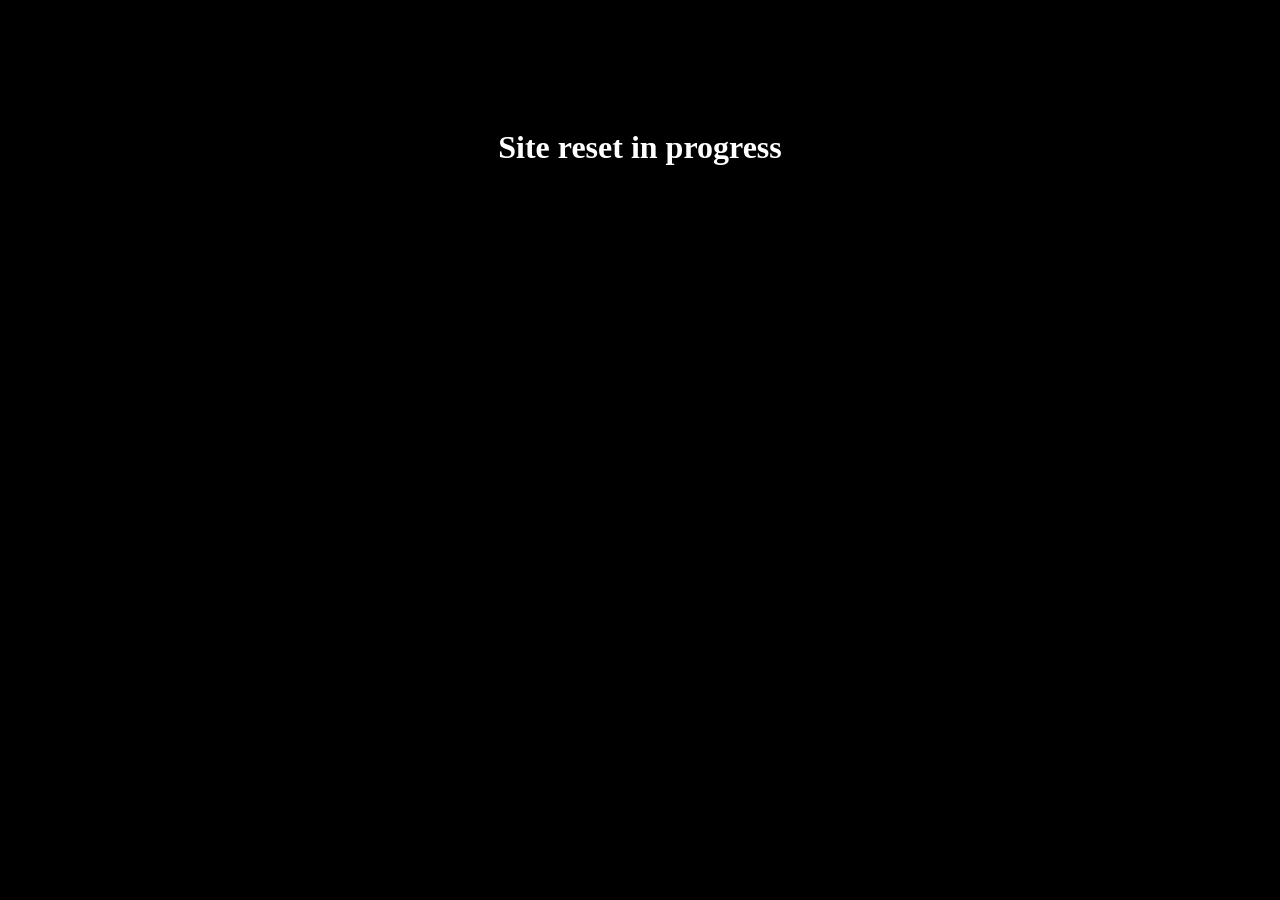
==== index.html @ 6614798e "Create index.html" ====
<!DOCTYPE html>
<html>
<head>
  <meta charset="UTF-8">
  <title>Reset</title>
</head>
<body style="background:black;color:white;text-align:center;padding-top:100px;">
  <h1>Site reset in progress</h1>
</body>
</html>
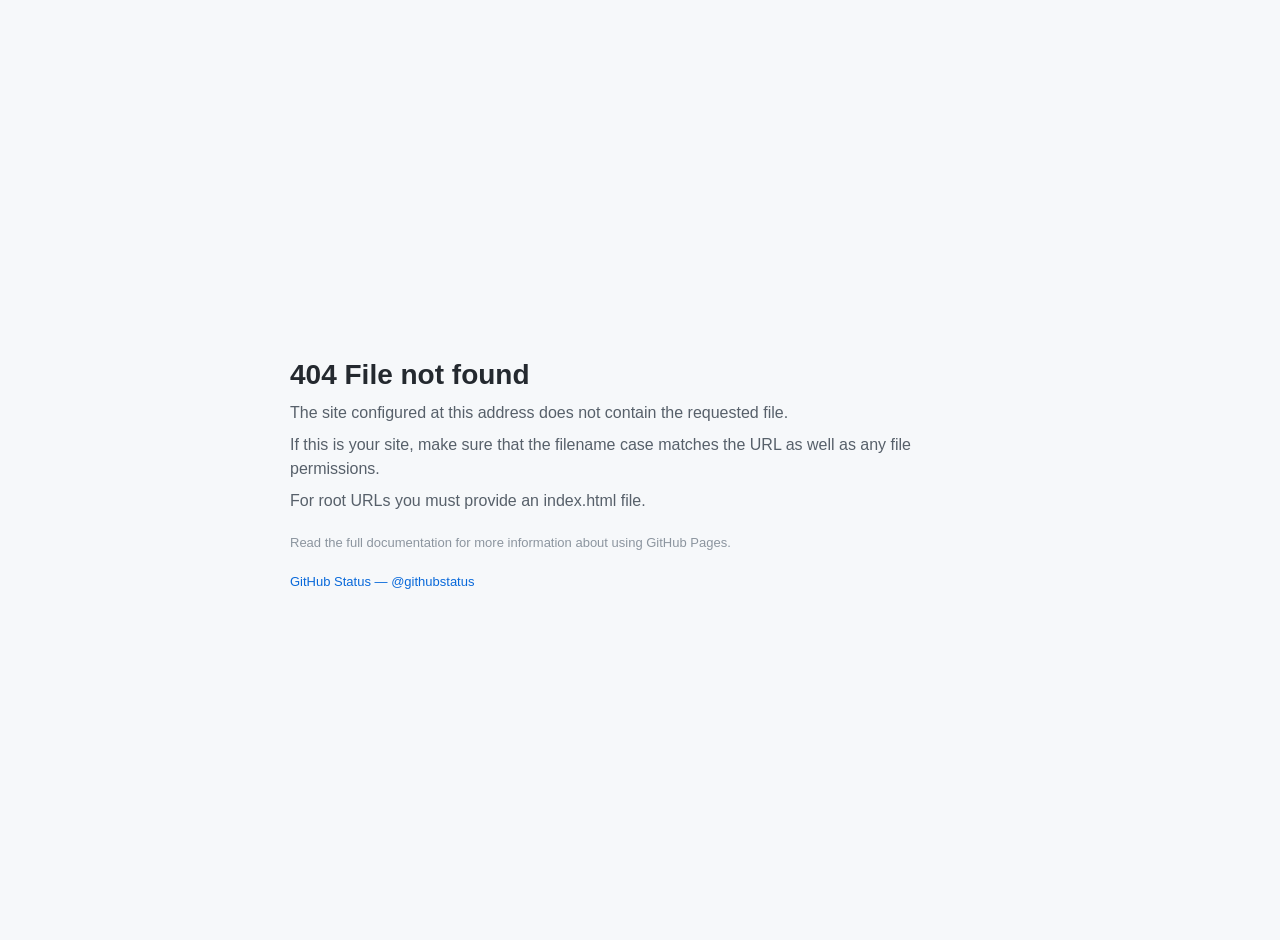
==== commit a6b069c6: "Create index.html" ====
--- a/index.html
+++ b/index.html
@@ -1,10 +1,78 @@
 <!DOCTYPE html>
-<html>
+<html lang="en">
 <head>
   <meta charset="UTF-8">
-  <title>Reset</title>
+  <title>404 - File not found</title>
+  <style>
+    body {
+      margin: 0;
+      font-family: -apple-system, BlinkMacSystemFont, "Segoe UI", Helvetica, Arial, sans-serif;
+      background: #f6f8fa;
+      color: #24292f;
+      display: flex;
+      justify-content: center;
+      align-items: center;
+      height: 100vh;
+      padding: 20px;
+    }
+
+    .box {
+      max-width: 700px;
+      text-align: left;
+    }
+
+    h1 {
+      font-size: 28px;
+      margin-bottom: 10px;
+      font-weight: 600;
+    }
+
+    p {
+      margin: 8px 0;
+      line-height: 1.5;
+      color: #57606a;
+    }
+
+    .small {
+      margin-top: 20px;
+      font-size: 13px;
+      color: #8c959f;
+    }
+
+    a {
+      color: #0969da;
+      text-decoration: none;
+    }
+
+    a:hover {
+      text-decoration: underline;
+    }
+  </style>
 </head>
-<body style="background:black;color:white;text-align:center;padding-top:100px;">
-  <h1>Site reset in progress</h1>
+
+<body>
+  <div class="box">
+    <h1>404 File not found</h1>
+
+    <p>
+      The site configured at this address does not contain the requested file.
+    </p>
+
+    <p>
+      If this is your site, make sure that the filename case matches the URL as well as any file permissions.
+    </p>
+
+    <p>
+      For root URLs you must provide an index.html file.
+    </p>
+
+    <p class="small">
+      Read the full documentation for more information about using GitHub Pages.
+    </p>
+
+    <p class="small">
+      <a href="https://www.githubstatus.com/">GitHub Status — @githubstatus</a>
+    </p>
+  </div>
 </body>
 </html>
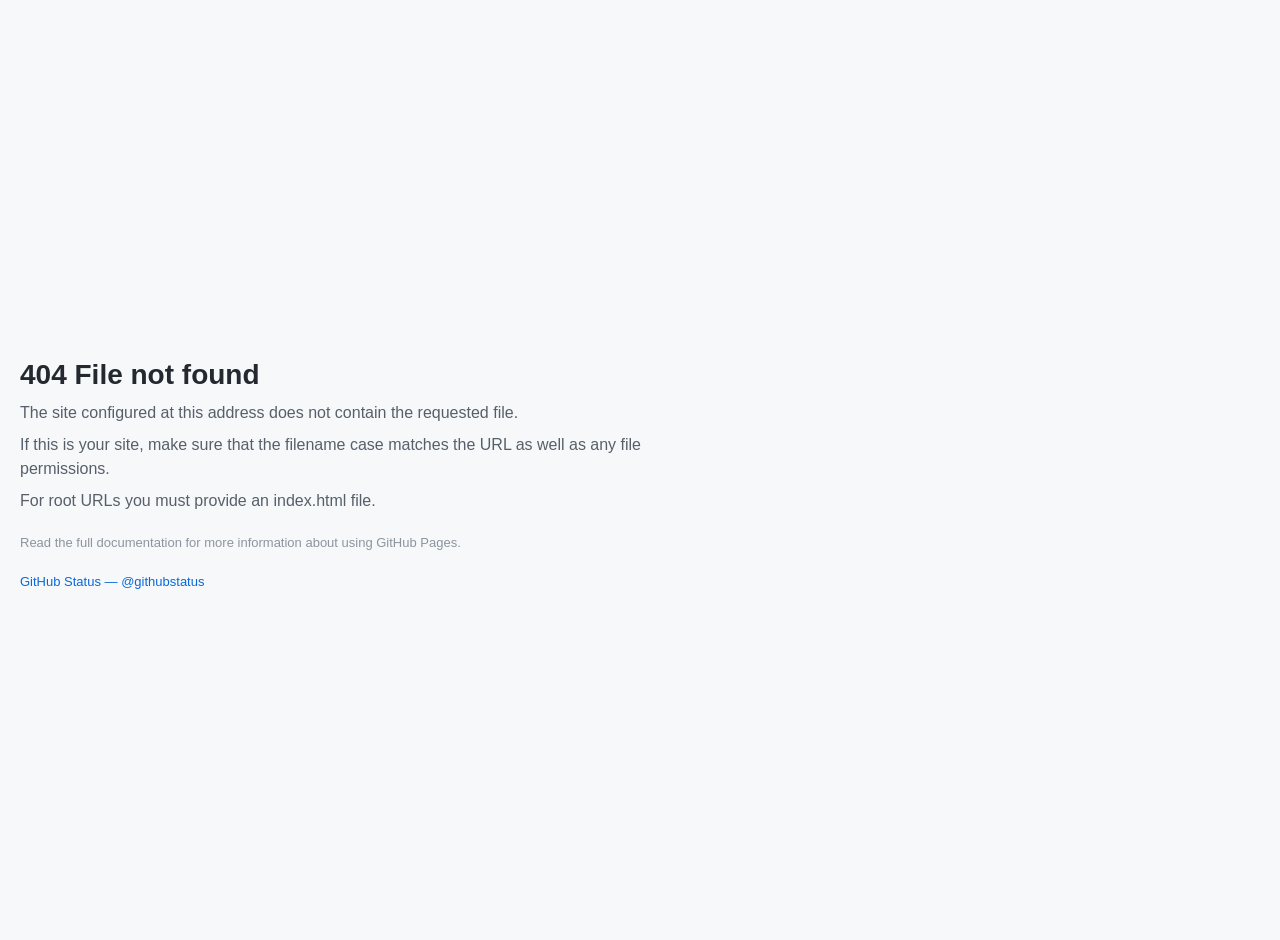
==== commit c472101b: "Update index.html" ====
--- a/index.html
+++ b/index.html
@@ -10,7 +10,7 @@
       background: #f6f8fa;
       color: #24292f;
       display: flex;
-      justify-content: center;
+      justify-content: top;
       align-items: center;
       height: 100vh;
       padding: 20px;
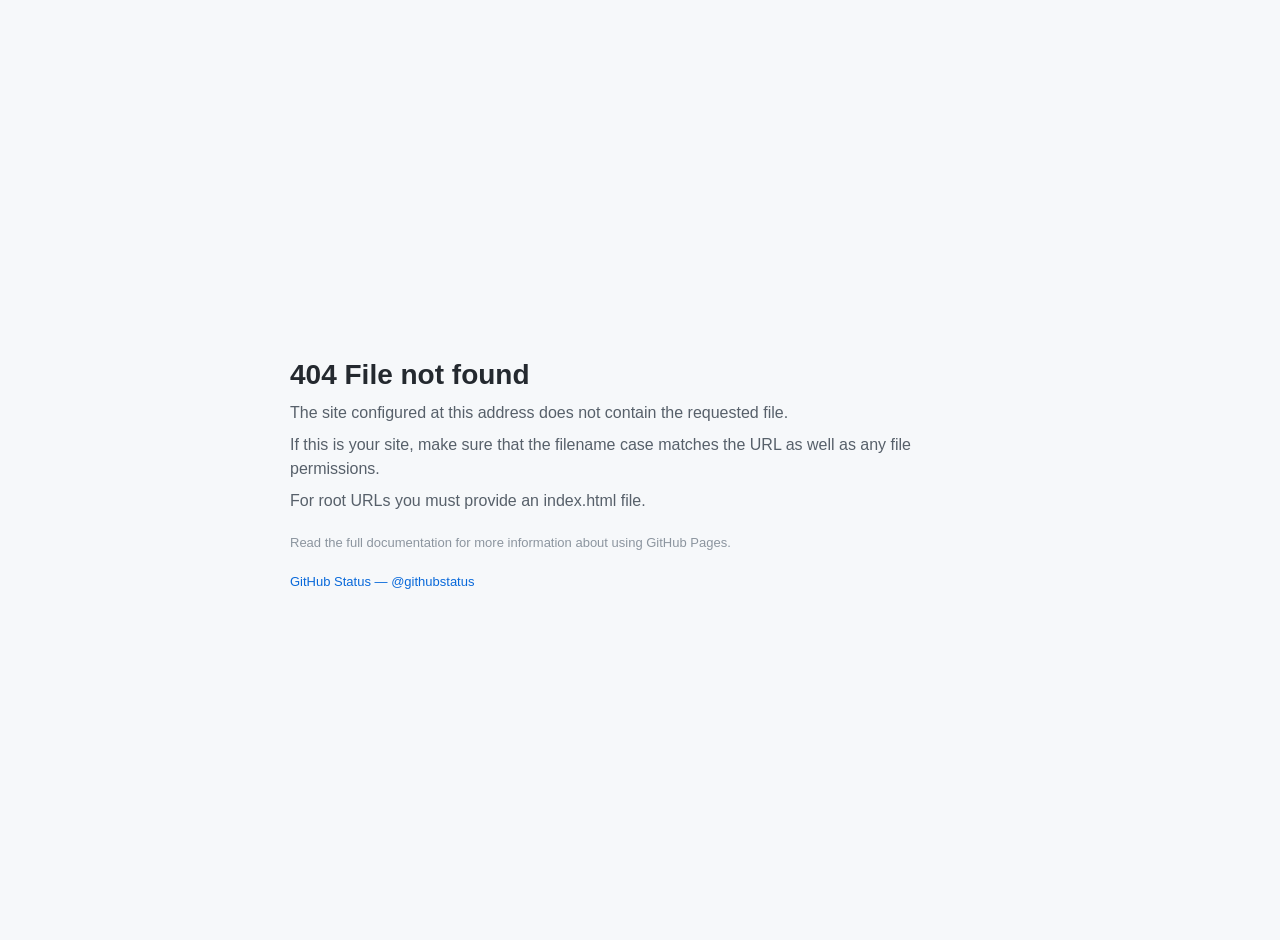
==== commit 60b65dbf: "Update index.html" ====
--- a/index.html
+++ b/index.html
@@ -10,7 +10,7 @@
       background: #f6f8fa;
       color: #24292f;
       display: flex;
-      justify-content: top;
+      justify-content: center;
       align-items: center;
       height: 100vh;
       padding: 20px;
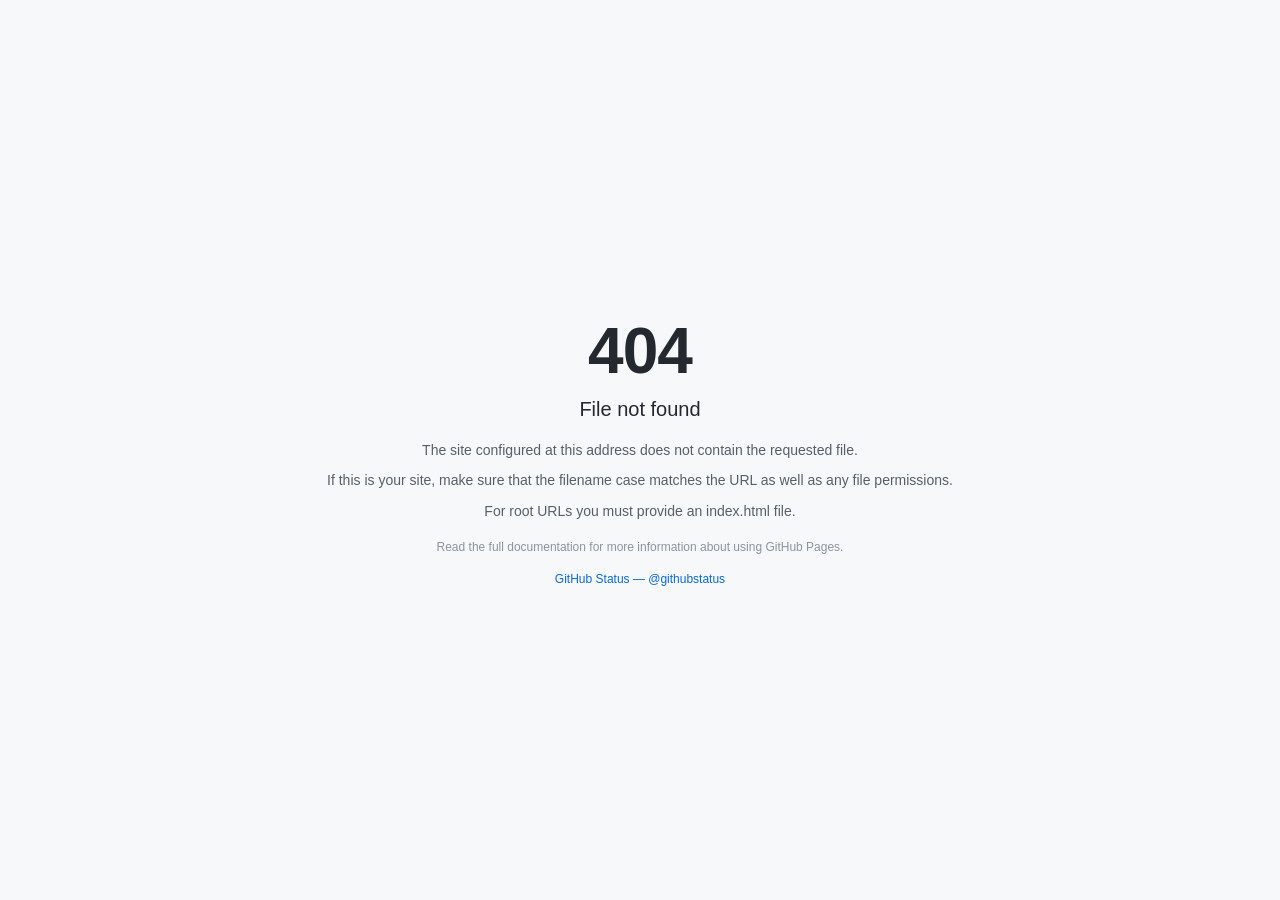
==== commit 07a0768b: "Update index.html" ====
--- a/index.html
+++ b/index.html
@@ -2,41 +2,50 @@
 <html lang="en">
 <head>
   <meta charset="UTF-8">
-  <title>404 - File not found</title>
+  <title>404</title>
+
   <style>
     body {
       margin: 0;
       font-family: -apple-system, BlinkMacSystemFont, "Segoe UI", Helvetica, Arial, sans-serif;
       background: #f6f8fa;
       color: #24292f;
+      height: 100vh;
       display: flex;
+      align-items: center;
       justify-content: center;
-      align-items: center;
-      height: 100vh;
+    }
+
+    .wrap {
+      text-align: center;
+      max-width: 700px;
       padding: 20px;
     }
 
-    .box {
-      max-width: 700px;
-      text-align: left;
+    .code {
+      font-size: 64px;
+      font-weight: 600;
+      letter-spacing: -1px;
+      margin-bottom: 10px;
     }
 
-    h1 {
-      font-size: 28px;
-      margin-bottom: 10px;
-      font-weight: 600;
+    .title {
+      font-size: 20px;
+      font-weight: 500;
+      margin-bottom: 18px;
     }
 
     p {
+      font-size: 14px;
+      line-height: 1.6;
+      color: #57606a;
       margin: 8px 0;
-      line-height: 1.5;
-      color: #57606a;
     }
 
     .small {
-      margin-top: 20px;
-      font-size: 13px;
+      font-size: 12px;
       color: #8c959f;
+      margin-top: 18px;
     }
 
     a {
@@ -51,28 +60,25 @@
 </head>
 
 <body>
-  <div class="box">
-    <h1>404 File not found</h1>
+  <div class="wrap">
 
-    <p>
-      The site configured at this address does not contain the requested file.
-    </p>
+    <div class="code">404</div>
+    <div class="title">File not found</div>
 
-    <p>
-      If this is your site, make sure that the filename case matches the URL as well as any file permissions.
-    </p>
+    <p>The site configured at this address does not contain the requested file.</p>
 
-    <p>
-      For root URLs you must provide an index.html file.
-    </p>
+    <p>If this is your site, make sure that the filename case matches the URL as well as any file permissions.</p>
 
-    <p class="small">
+    <p>For root URLs you must provide an index.html file.</p>
+
+    <div class="small">
       Read the full documentation for more information about using GitHub Pages.
-    </p>
+    </div>
 
-    <p class="small">
+    <div class="small">
       <a href="https://www.githubstatus.com/">GitHub Status — @githubstatus</a>
-    </p>
+    </div>
+
   </div>
 </body>
 </html>
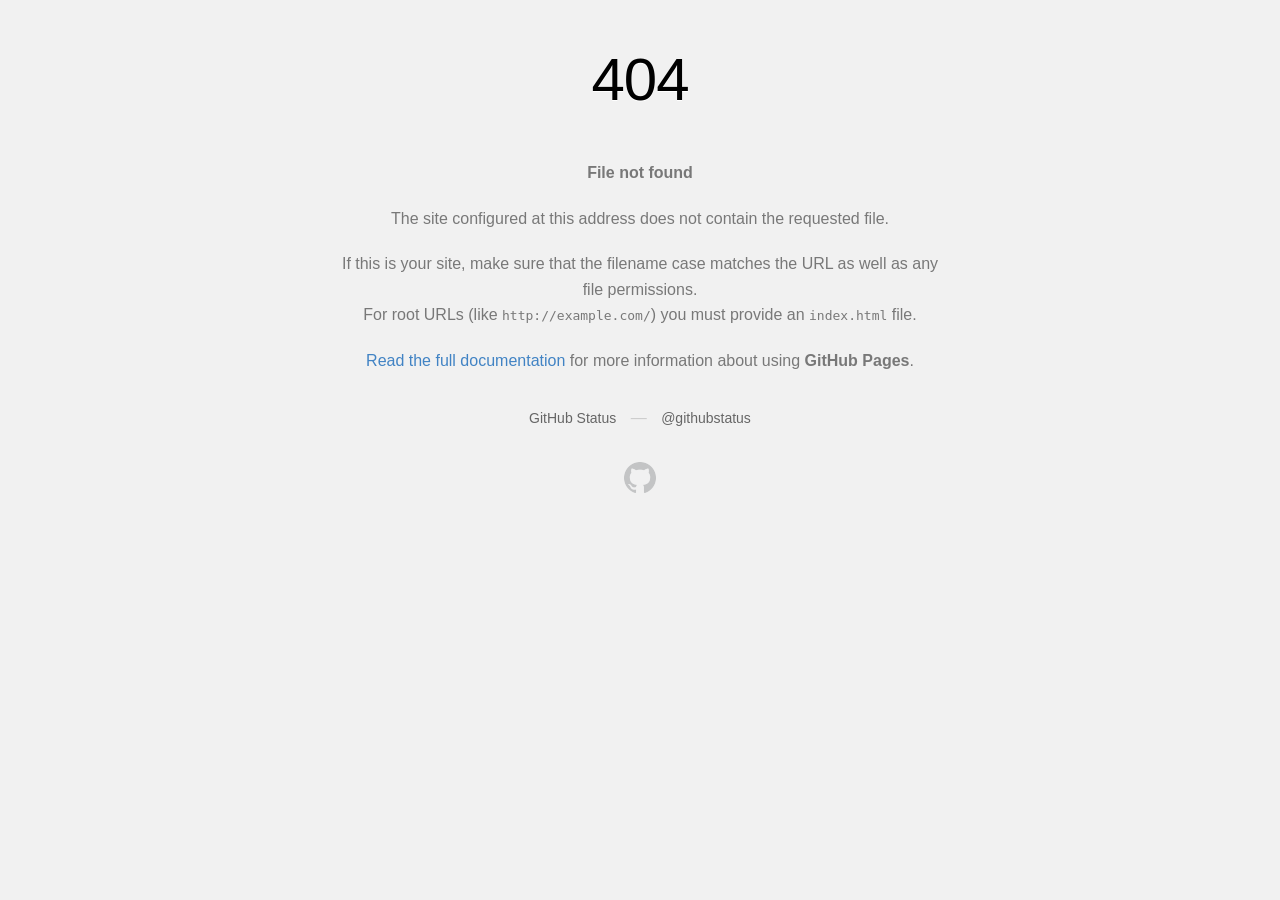
==== commit 40d3b610: "Update index.html" ====
--- a/index.html
+++ b/index.html
@@ -1,84 +1,90 @@
+
 <!DOCTYPE html>
-<html lang="en">
-<head>
-  <meta charset="UTF-8">
-  <title>404</title>
+<html>
+  <head>
+    <meta http-equiv="Content-type" content="text/html; charset=utf-8">
+    <meta http-equiv="Content-Security-Policy" content="default-src 'none'; style-src 'unsafe-inline'; img-src data:; connect-src 'self'">
+    <title>Page not found &middot; GitHub Pages</title>
+    <style type="text/css" media="screen">
+      body {
+        background-color: #f1f1f1;
+        margin: 0;
+        font-family: "Helvetica Neue", Helvetica, Arial, sans-serif;
+      }
 
-  <style>
-    body {
-      margin: 0;
-      font-family: -apple-system, BlinkMacSystemFont, "Segoe UI", Helvetica, Arial, sans-serif;
-      background: #f6f8fa;
-      color: #24292f;
-      height: 100vh;
-      display: flex;
-      align-items: center;
-      justify-content: center;
-    }
+      .container { margin: 50px auto 40px auto; width: 600px; text-align: center; }
 
-    .wrap {
-      text-align: center;
-      max-width: 700px;
-      padding: 20px;
-    }
+      a { color: #4183c4; text-decoration: none; }
+      a:hover { text-decoration: underline; }
 
-    .code {
-      font-size: 64px;
-      font-weight: 600;
-      letter-spacing: -1px;
-      margin-bottom: 10px;
-    }
+      h1 { width: 800px; position:relative; left: -100px; letter-spacing: -1px; line-height: 60px; font-size: 60px; font-weight: 100; margin: 0px 0 50px 0; text-shadow: 0 1px 0 #fff; }
+      p { color: rgba(0, 0, 0, 0.5); margin: 20px 0; line-height: 1.6; }
 
-    .title {
-      font-size: 20px;
-      font-weight: 500;
-      margin-bottom: 18px;
-    }
+      ul { list-style: none; margin: 25px 0; padding: 0; }
+      li { display: table-cell; font-weight: bold; width: 1%; }
 
-    p {
-      font-size: 14px;
-      line-height: 1.6;
-      color: #57606a;
-      margin: 8px 0;
-    }
+      .logo { display: inline-block; margin-top: 35px; }
+      .logo-img-2x { display: none; }
+      @media
+      only screen and (-webkit-min-device-pixel-ratio: 2),
+      only screen and (   min--moz-device-pixel-ratio: 2),
+      only screen and (     -o-min-device-pixel-ratio: 2/1),
+      only screen and (        min-device-pixel-ratio: 2),
+      only screen and (                min-resolution: 192dpi),
+      only screen and (                min-resolution: 2dppx) {
+        .logo-img-1x { display: none; }
+        .logo-img-2x { display: inline-block; }
+      }
 
-    .small {
-      font-size: 12px;
-      color: #8c959f;
-      margin-top: 18px;
-    }
+      #suggestions {
+        margin-top: 35px;
+        color: #ccc;
+      }
+      #suggestions a {
+        color: #666666;
+        font-weight: 200;
+        font-size: 14px;
+        margin: 0 10px;
+      }
 
-    a {
-      color: #0969da;
-      text-decoration: none;
-    }
+    </style>
+  </head>
+  <body>
 
-    a:hover {
-      text-decoration: underline;
-    }
-  </style>
-</head>
+    <div class="container">
 
-<body>
-  <div class="wrap">
+      <h1>404</h1>
+      <p><strong>File not found</strong></p>
 
-    <div class="code">404</div>
-    <div class="title">File not found</div>
+      <p>
+        The site configured at this address does not
+        contain the requested file.
+      </p>
 
-    <p>The site configured at this address does not contain the requested file.</p>
+      <p>
+        If this is your site, make sure that the filename case matches the URL
+        as well as any file permissions.<br>
+        For root URLs (like <code>http://example.com/</code>) you must provide an
+        <code>index.html</code> file.
+      </p>
 
-    <p>If this is your site, make sure that the filename case matches the URL as well as any file permissions.</p>
+      <p>
+        <a href="https://help.github.com/pages/">Read the full documentation</a>
+        for more information about using <strong>GitHub Pages</strong>.
+      </p>
 
-    <p>For root URLs you must provide an index.html file.</p>
+      <div id="suggestions">
+        <a href="https://githubstatus.com">GitHub Status</a> &mdash;
+        <a href="https://twitter.com/githubstatus">@githubstatus</a>
+      </div>
 
-    <div class="small">
-      Read the full documentation for more information about using GitHub Pages.
+      <a href="/" class="logo logo-img-1x">
+        <img width="32" height="32" title="" alt="" src="[data-uri]">
+      </a>
+
+      <a href="/" class="logo logo-img-2x">
+        <img width="32" height="32" title="" alt="" src="[data-uri]">
+      </a>
     </div>
-
-    <div class="small">
-      <a href="https://www.githubstatus.com/">GitHub Status — @githubstatus</a>
-    </div>
-
-  </div>
-</body>
+  </body>
 </html>
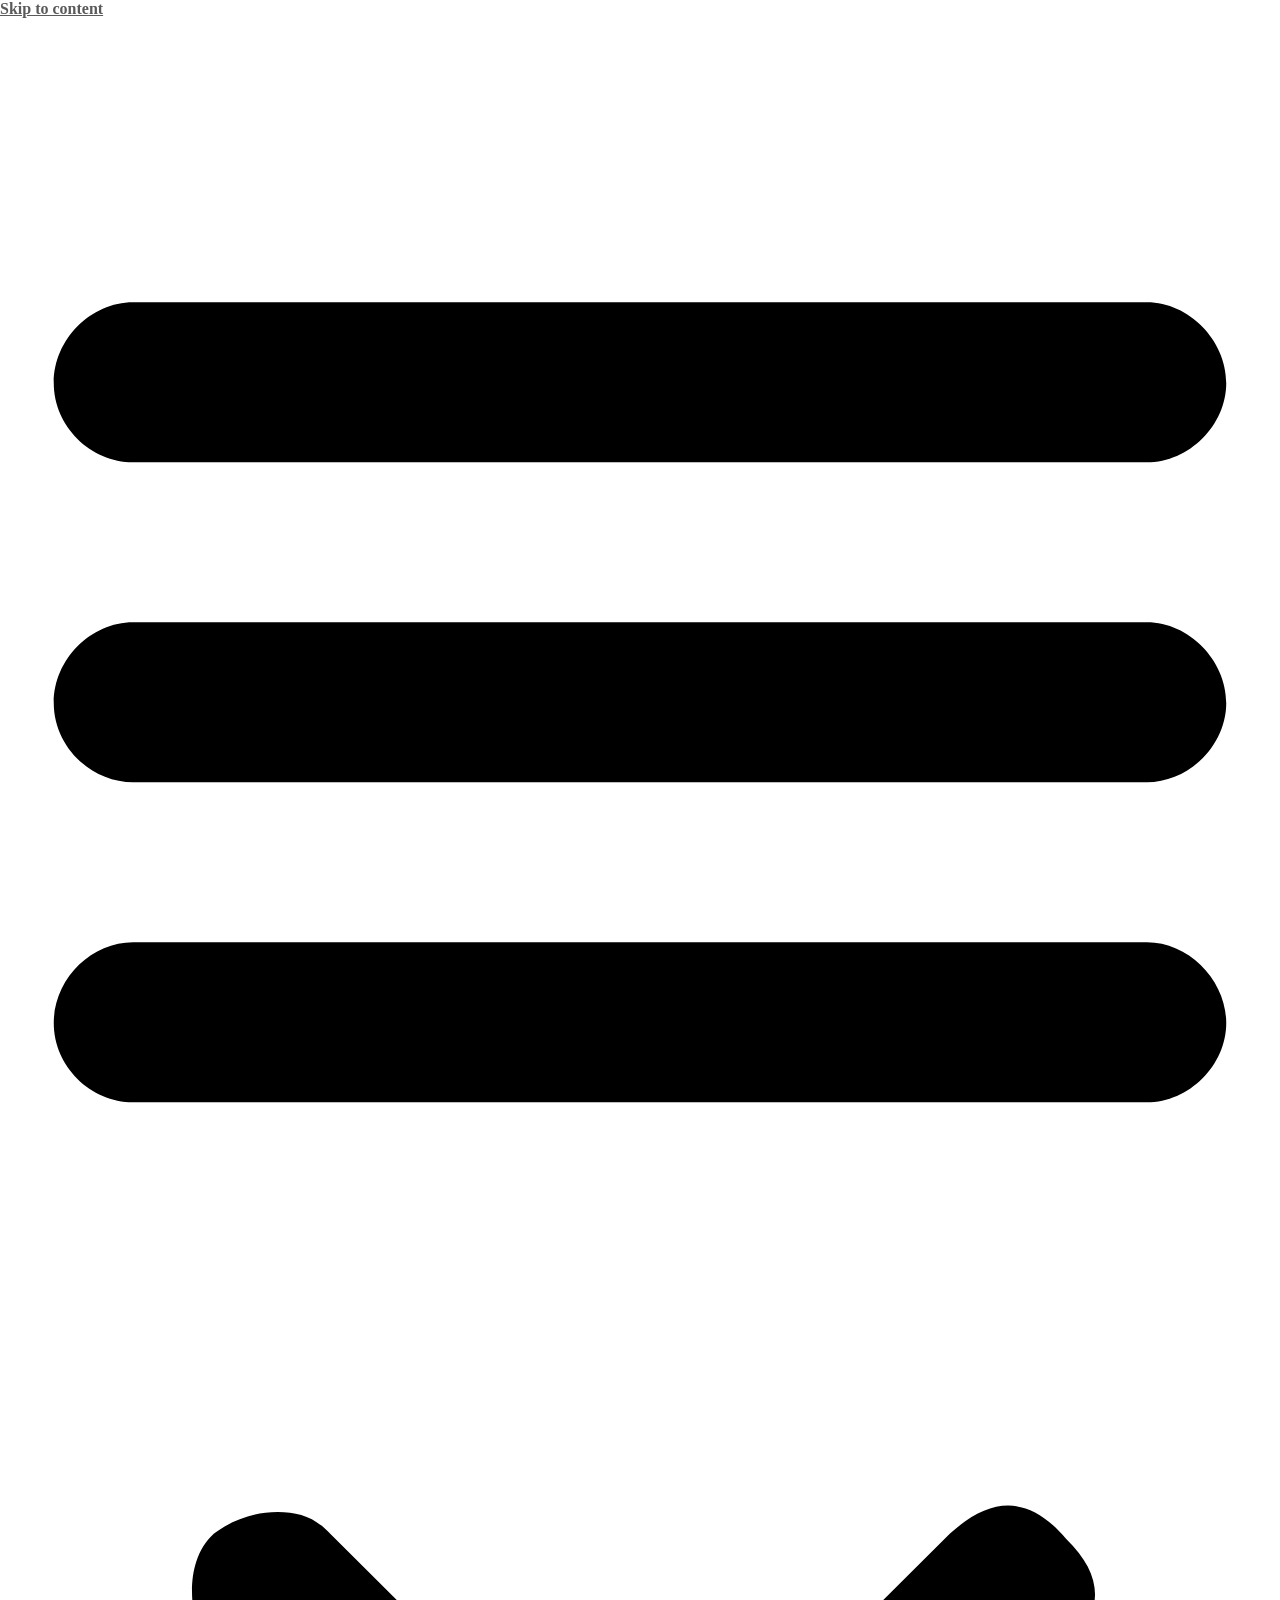
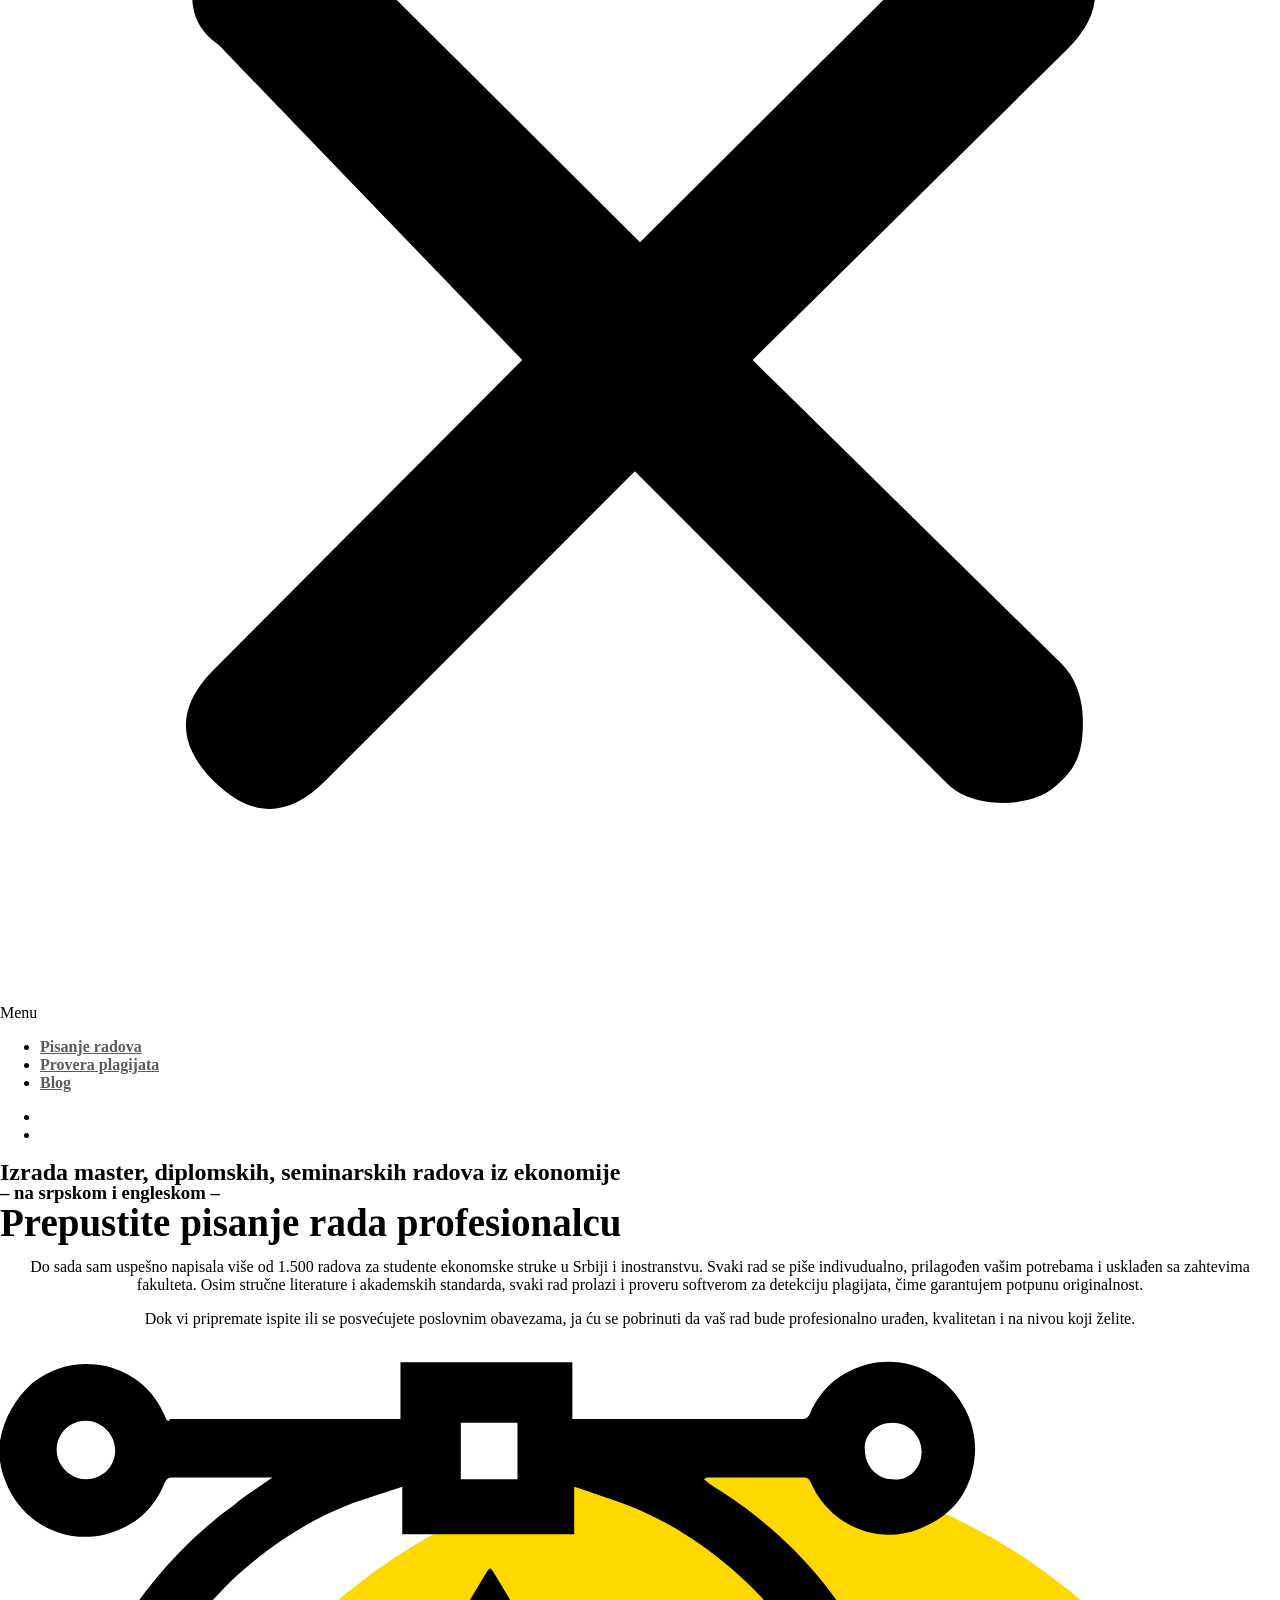
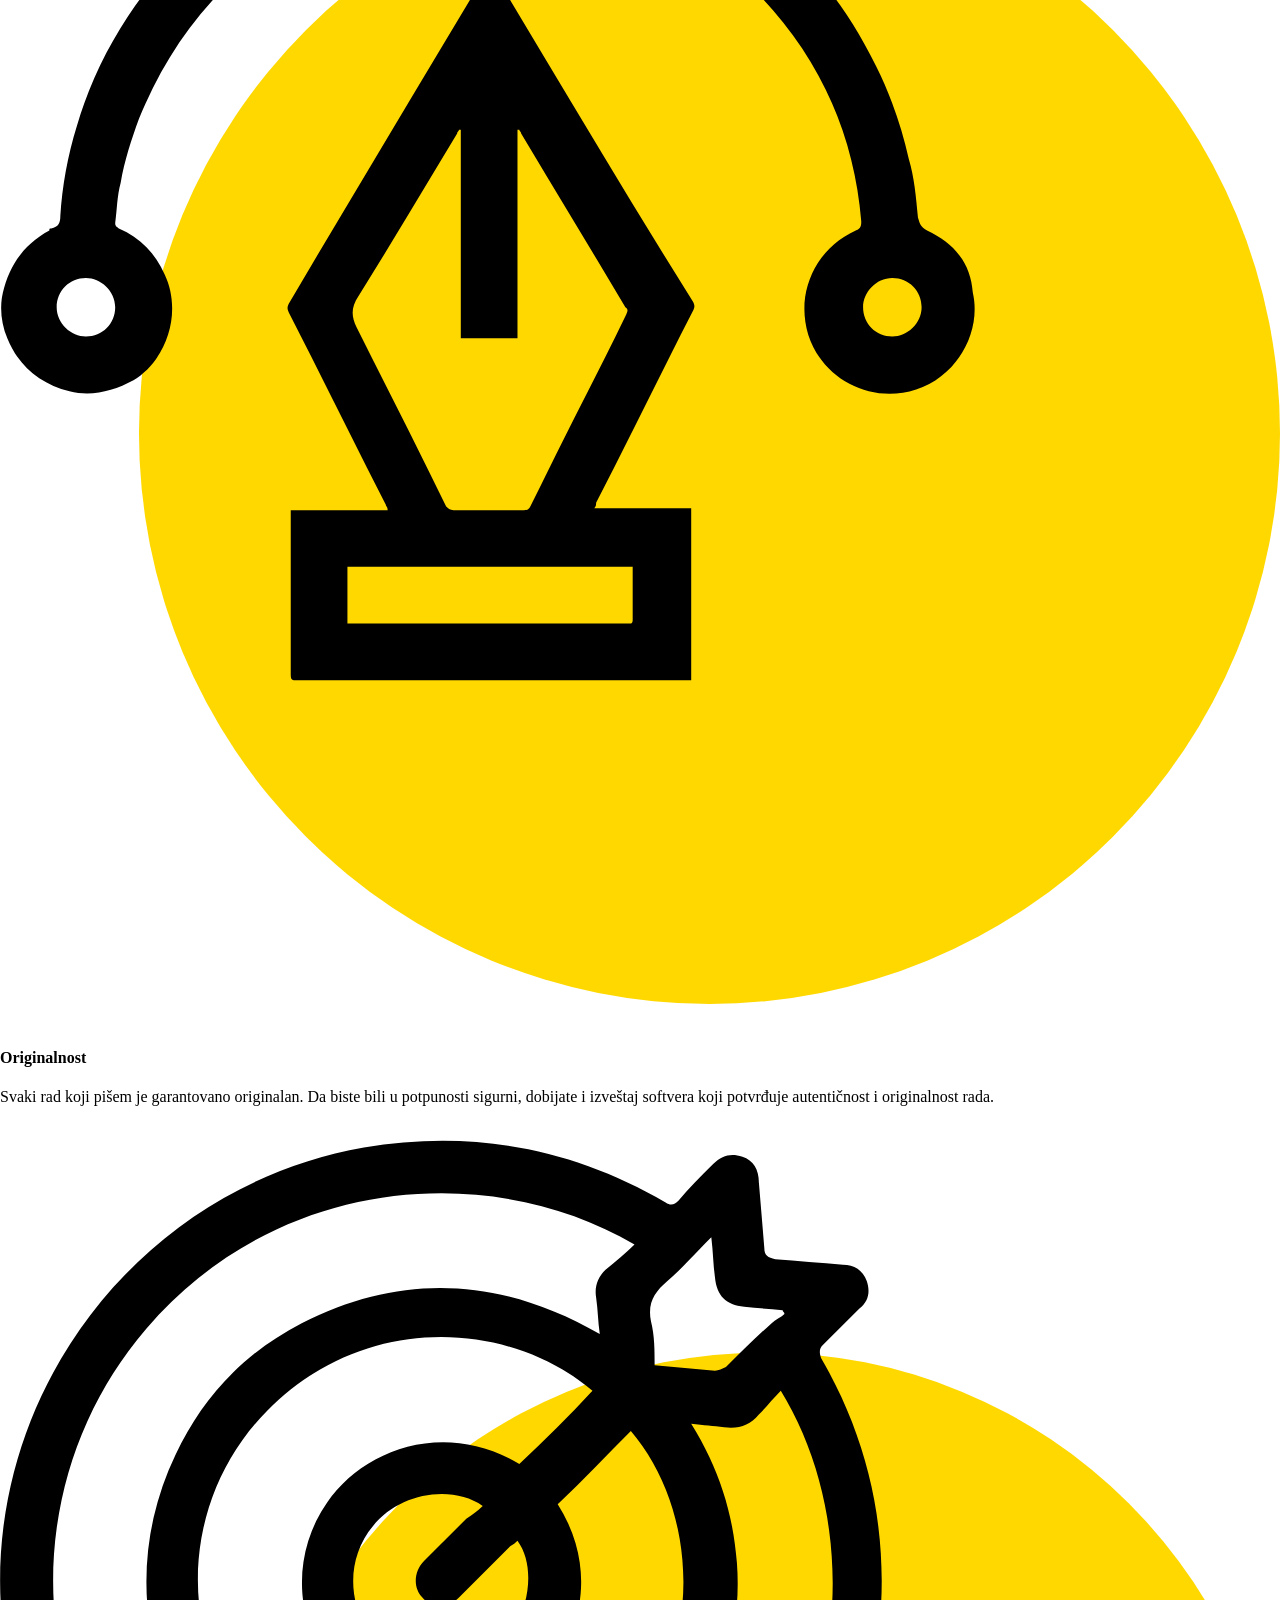
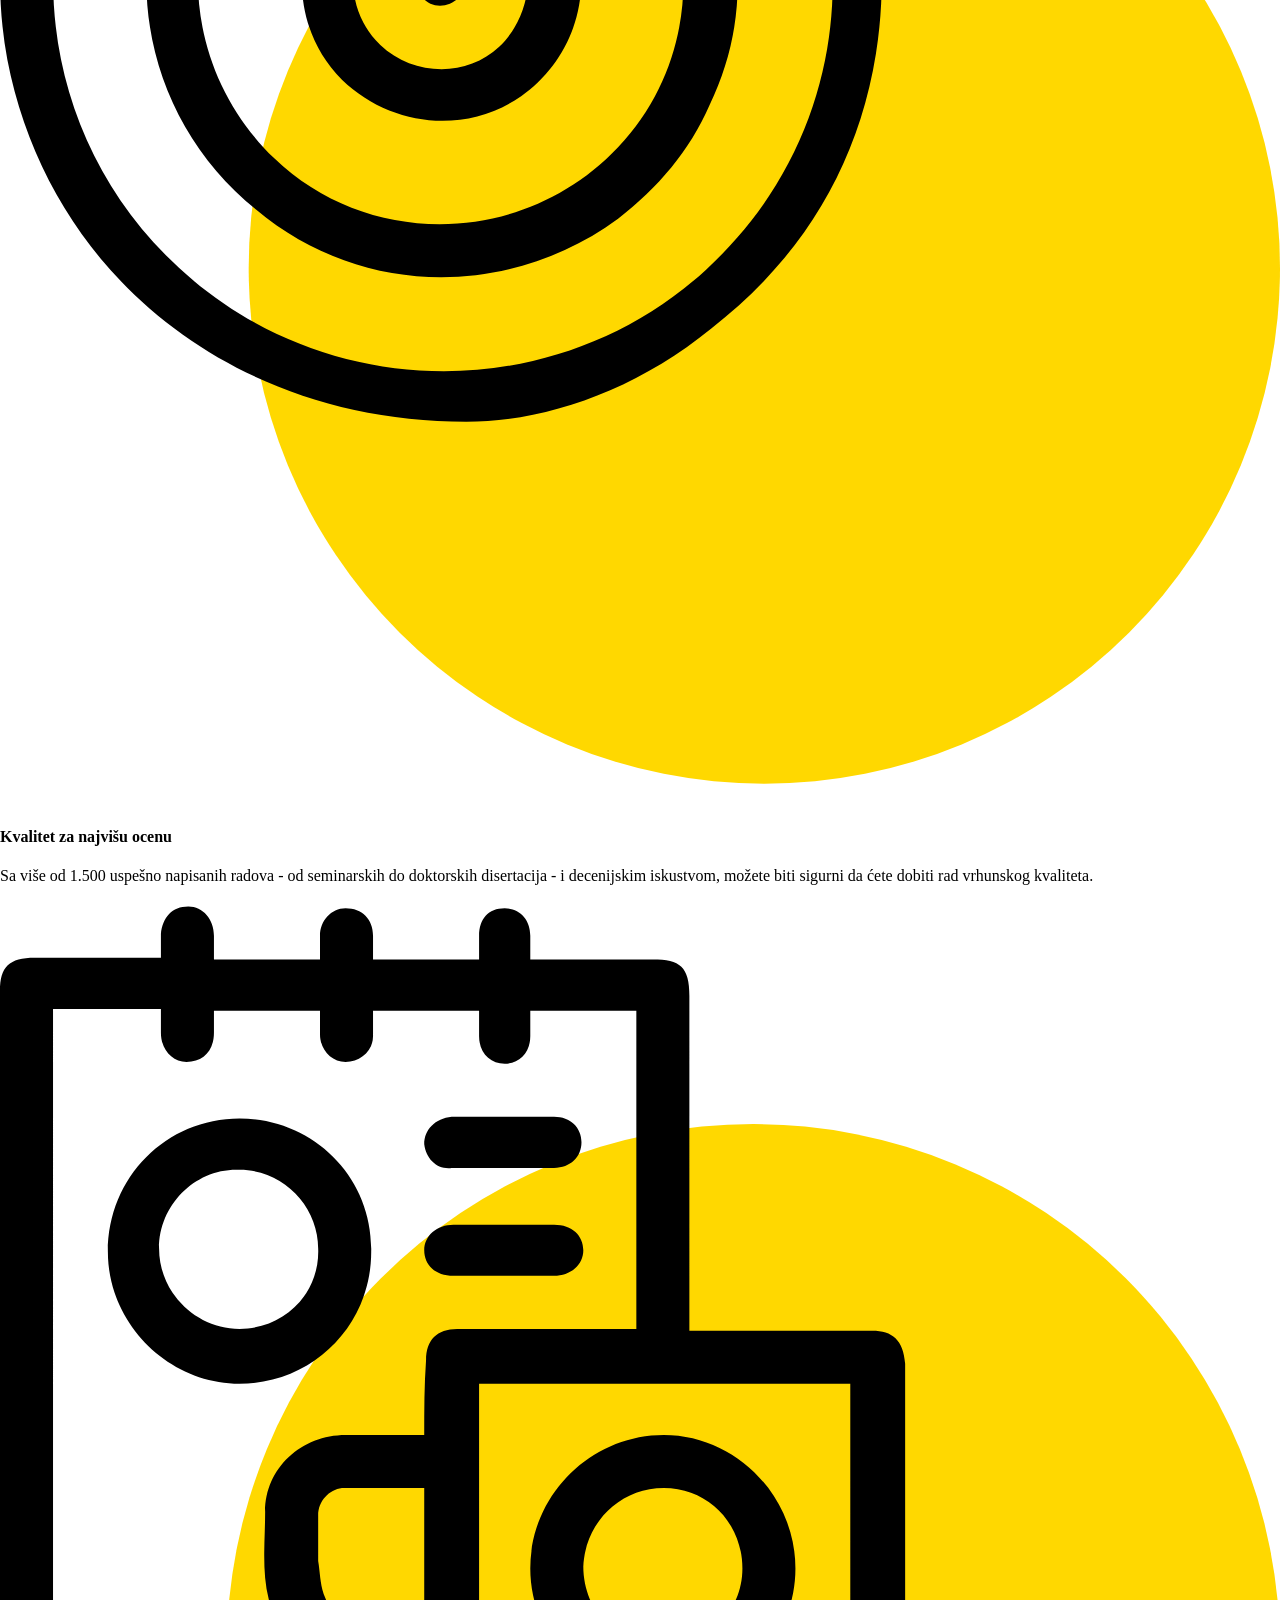
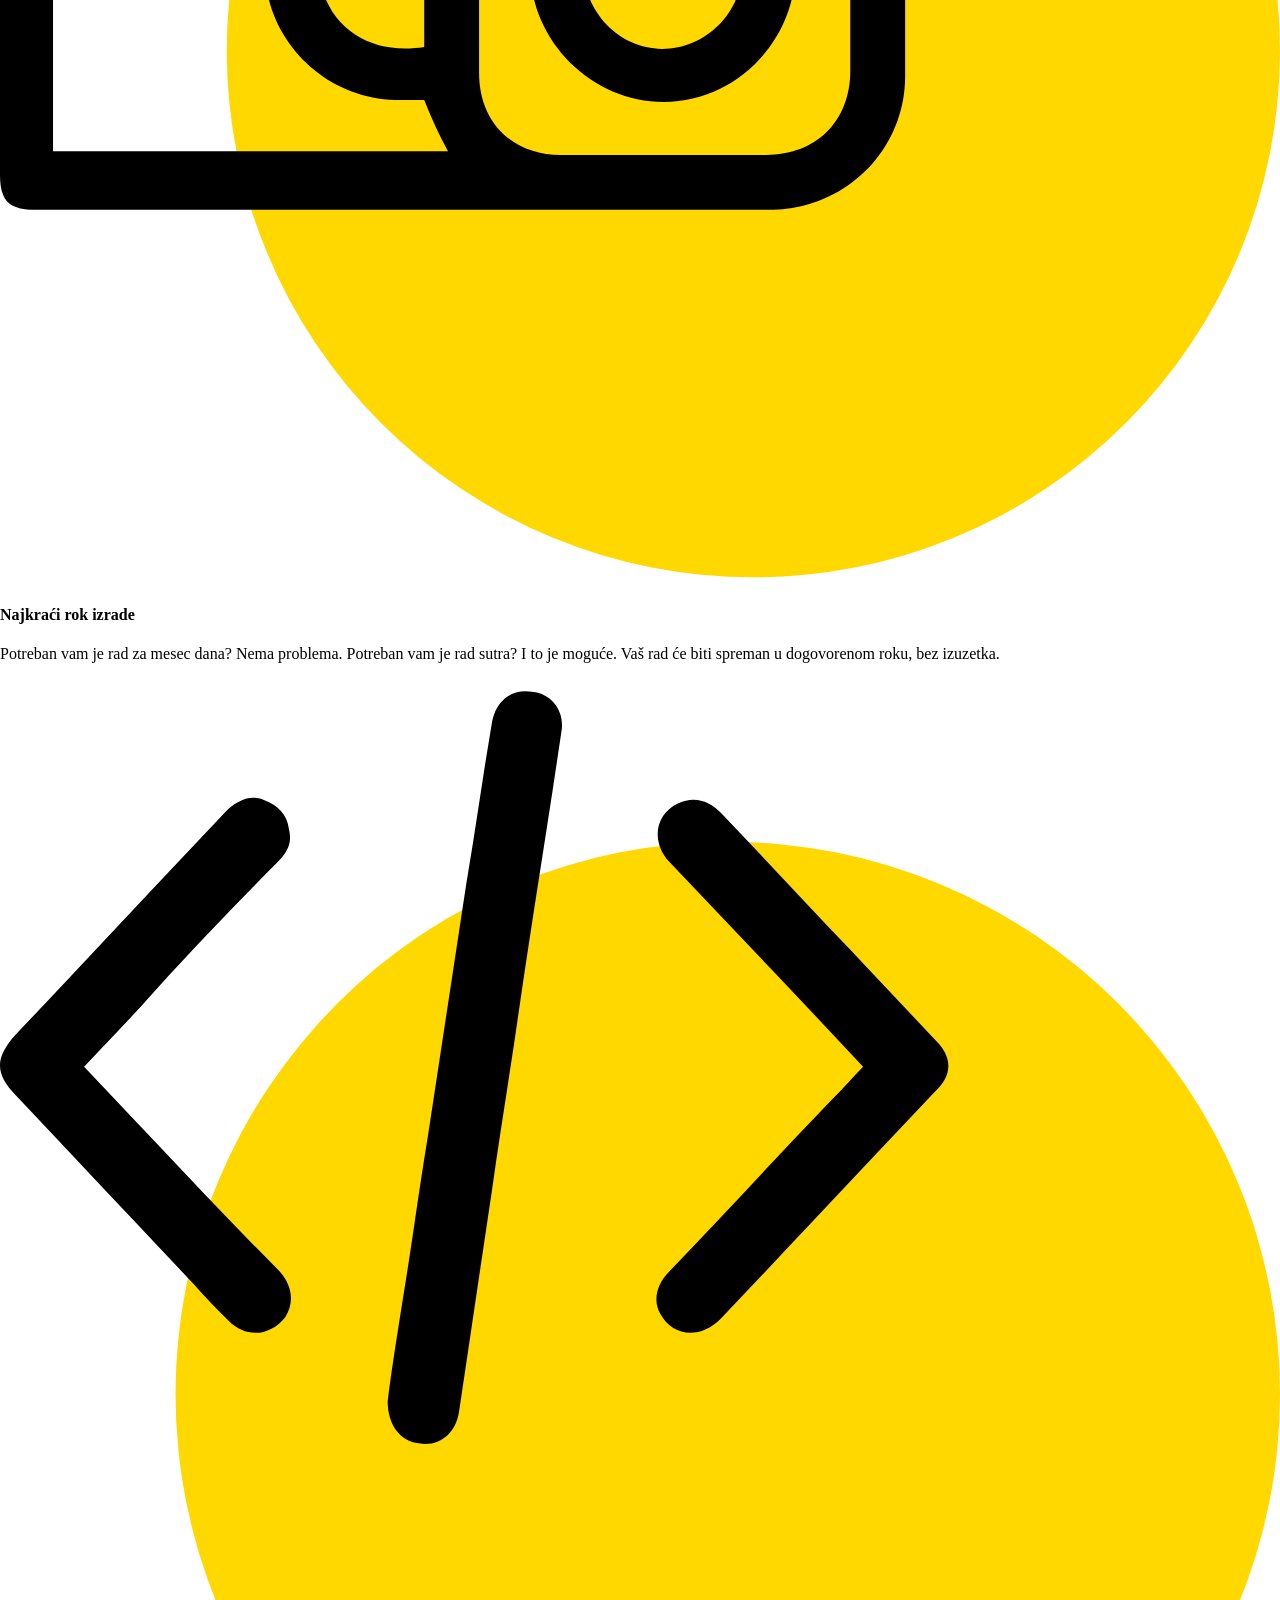
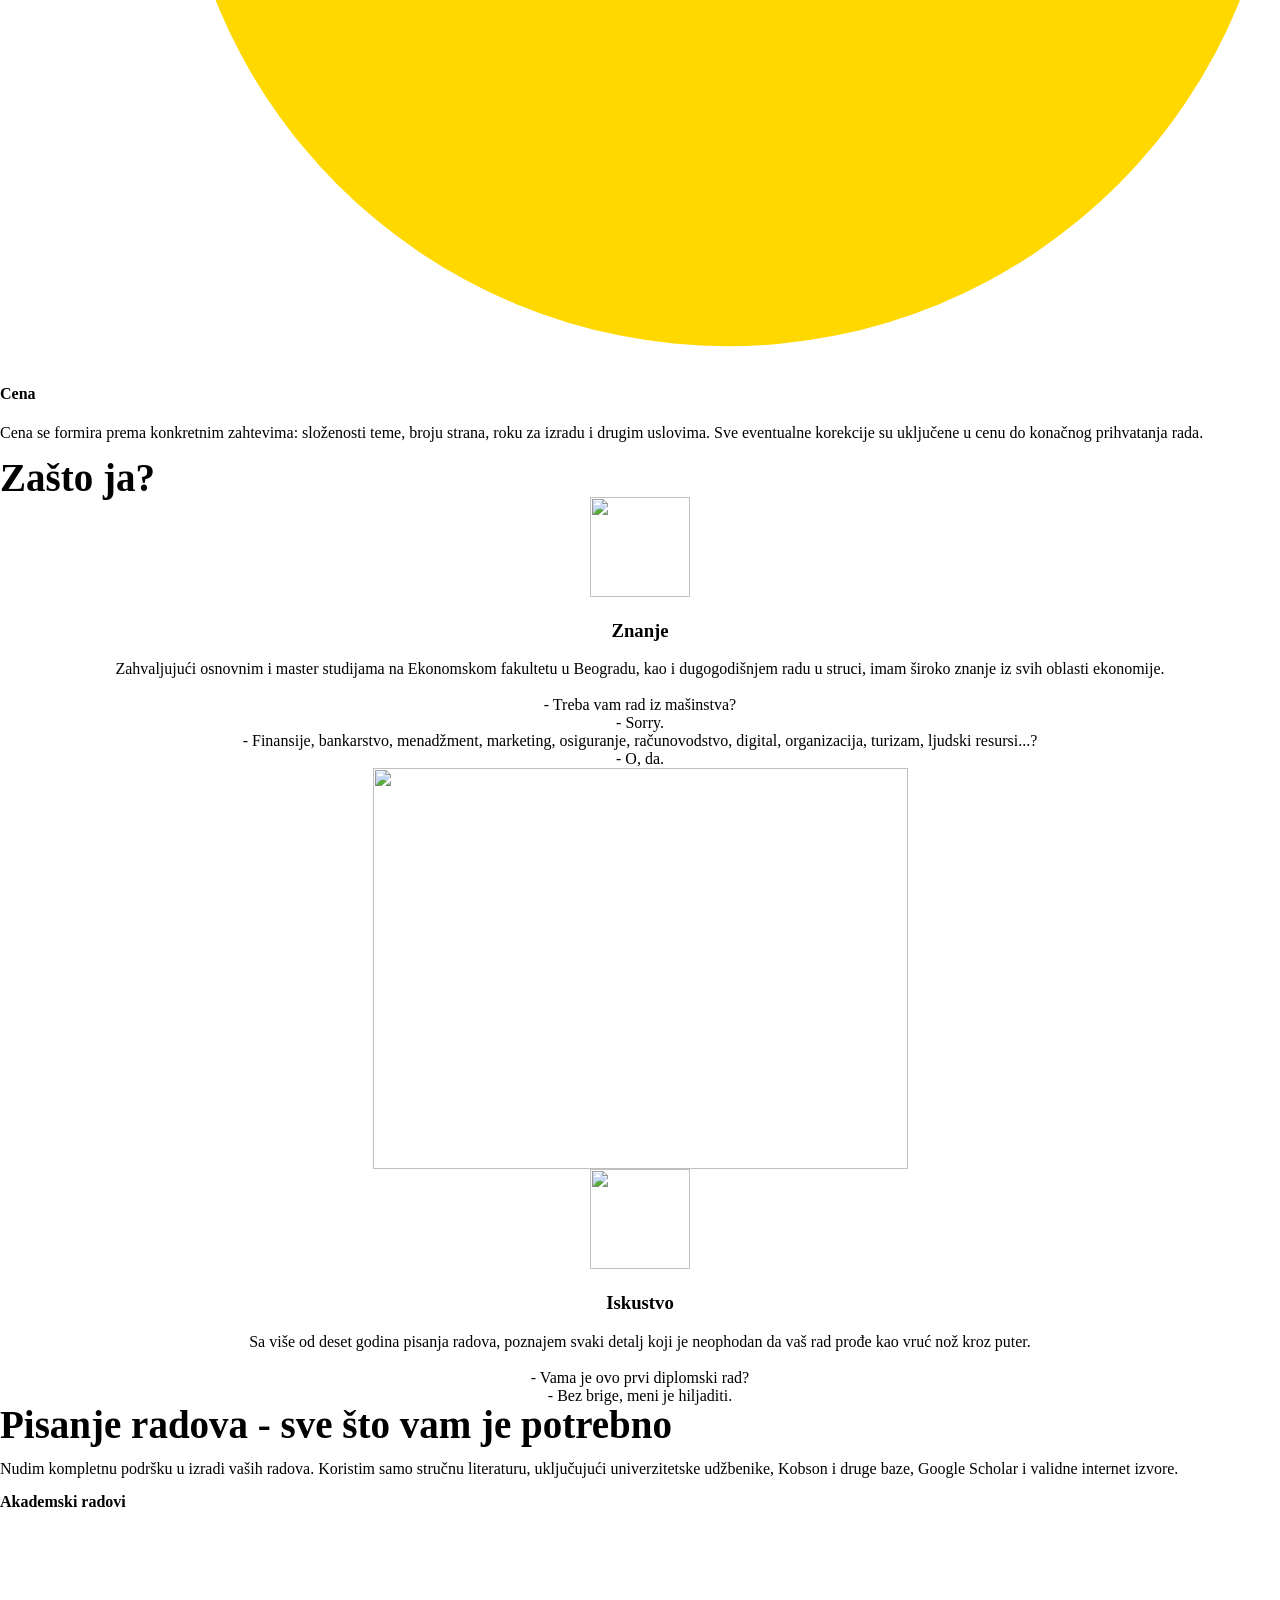
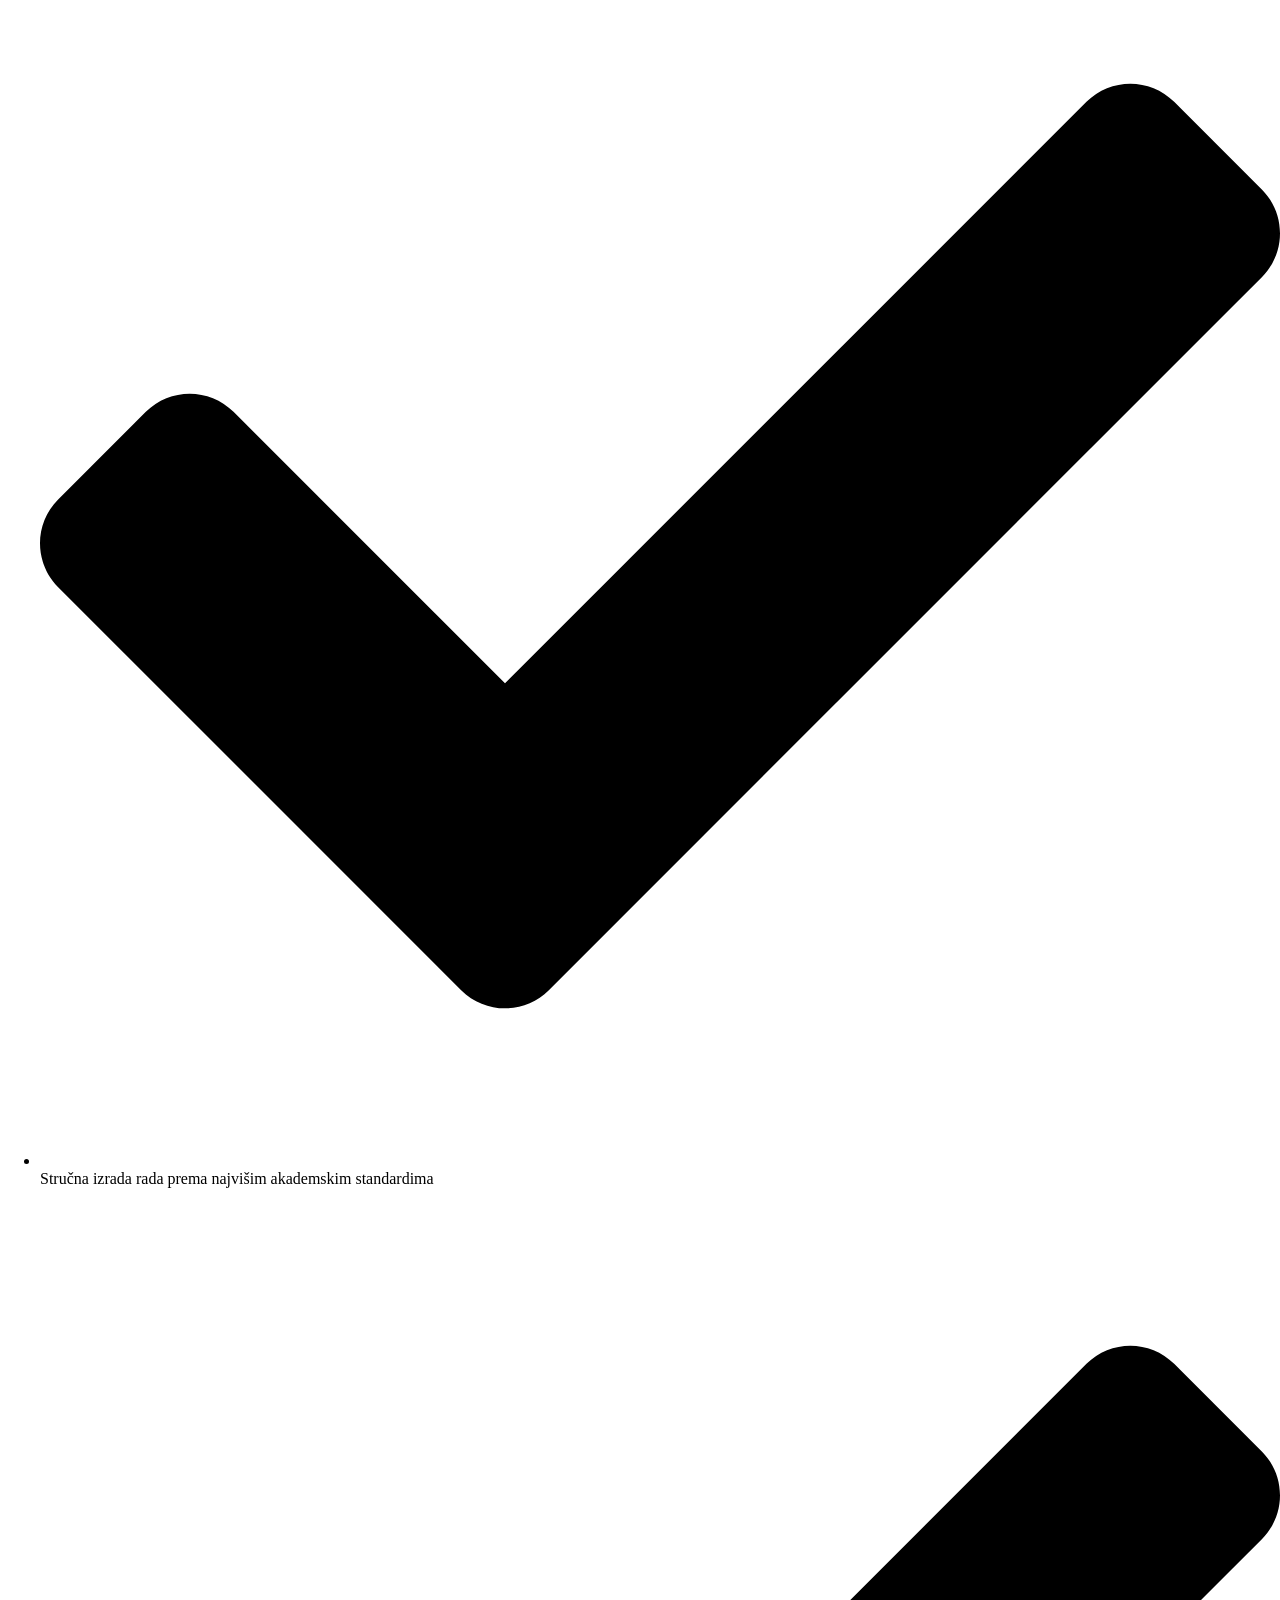
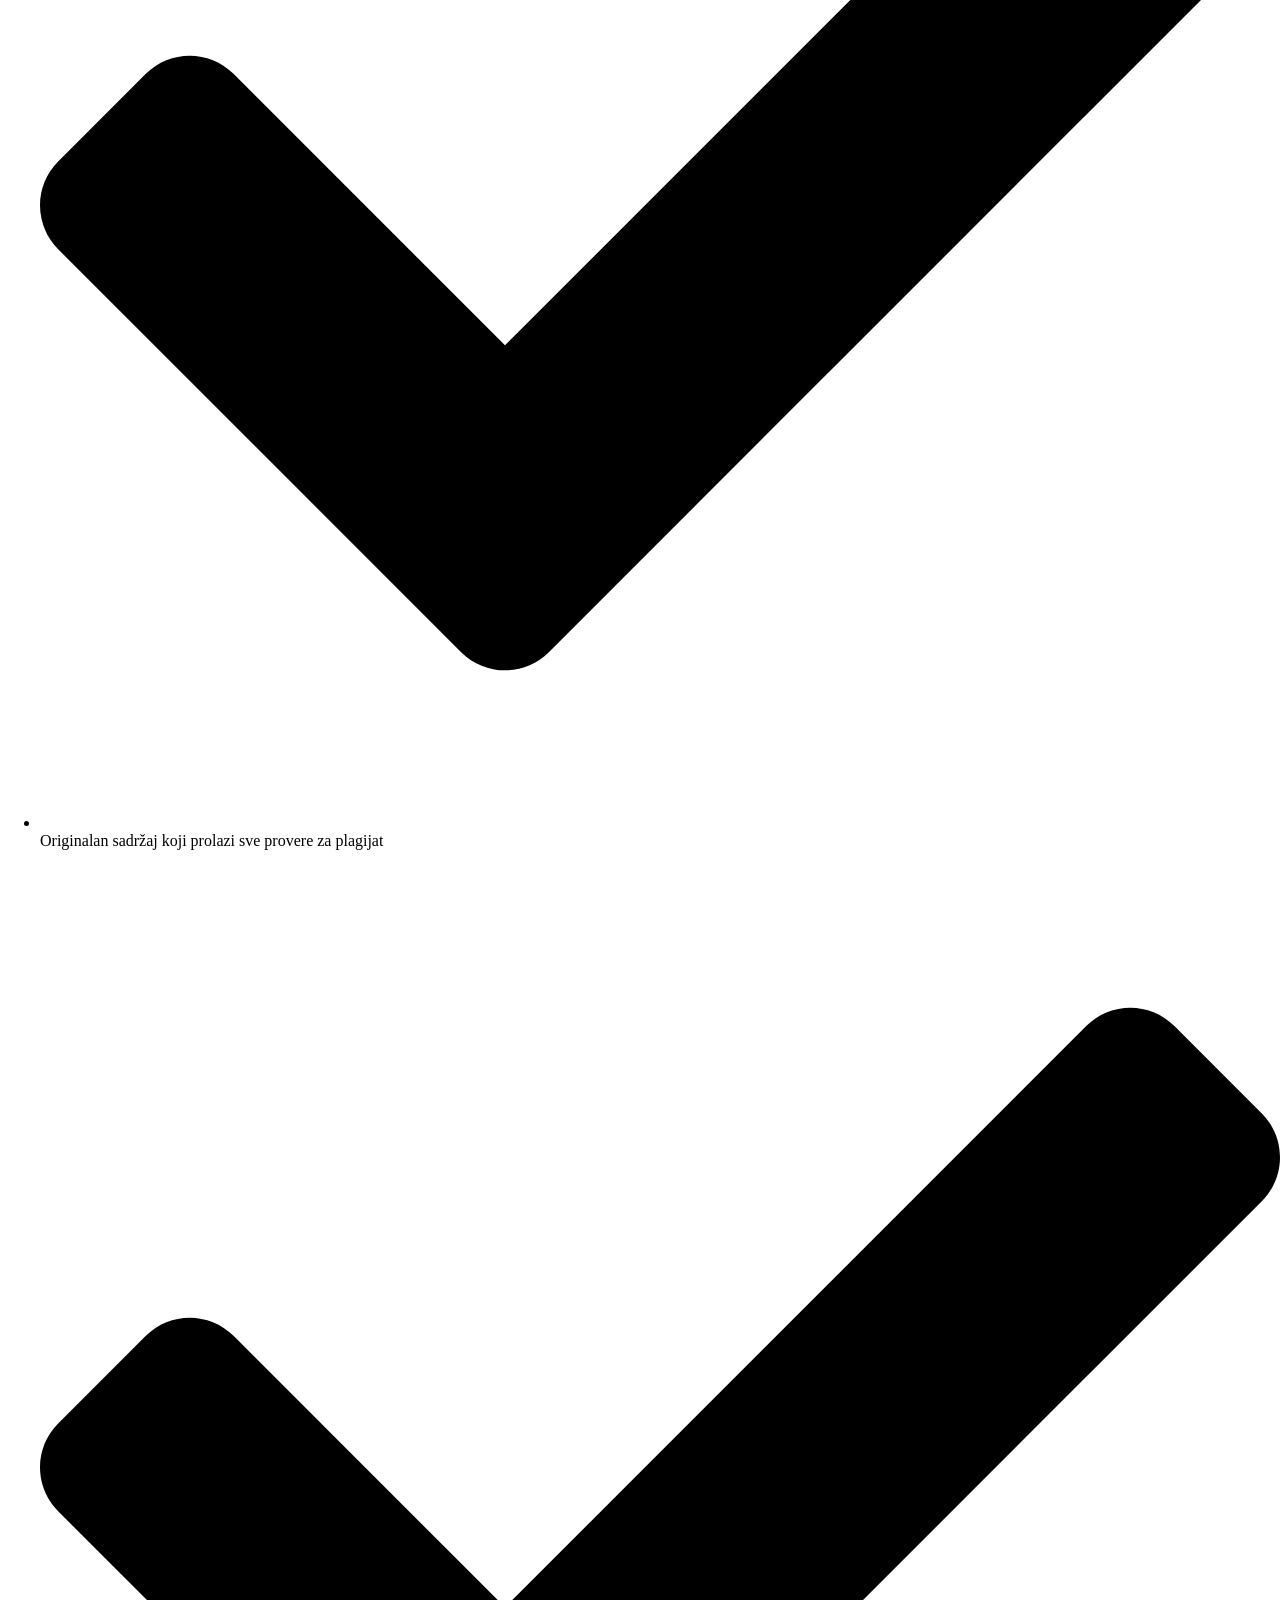
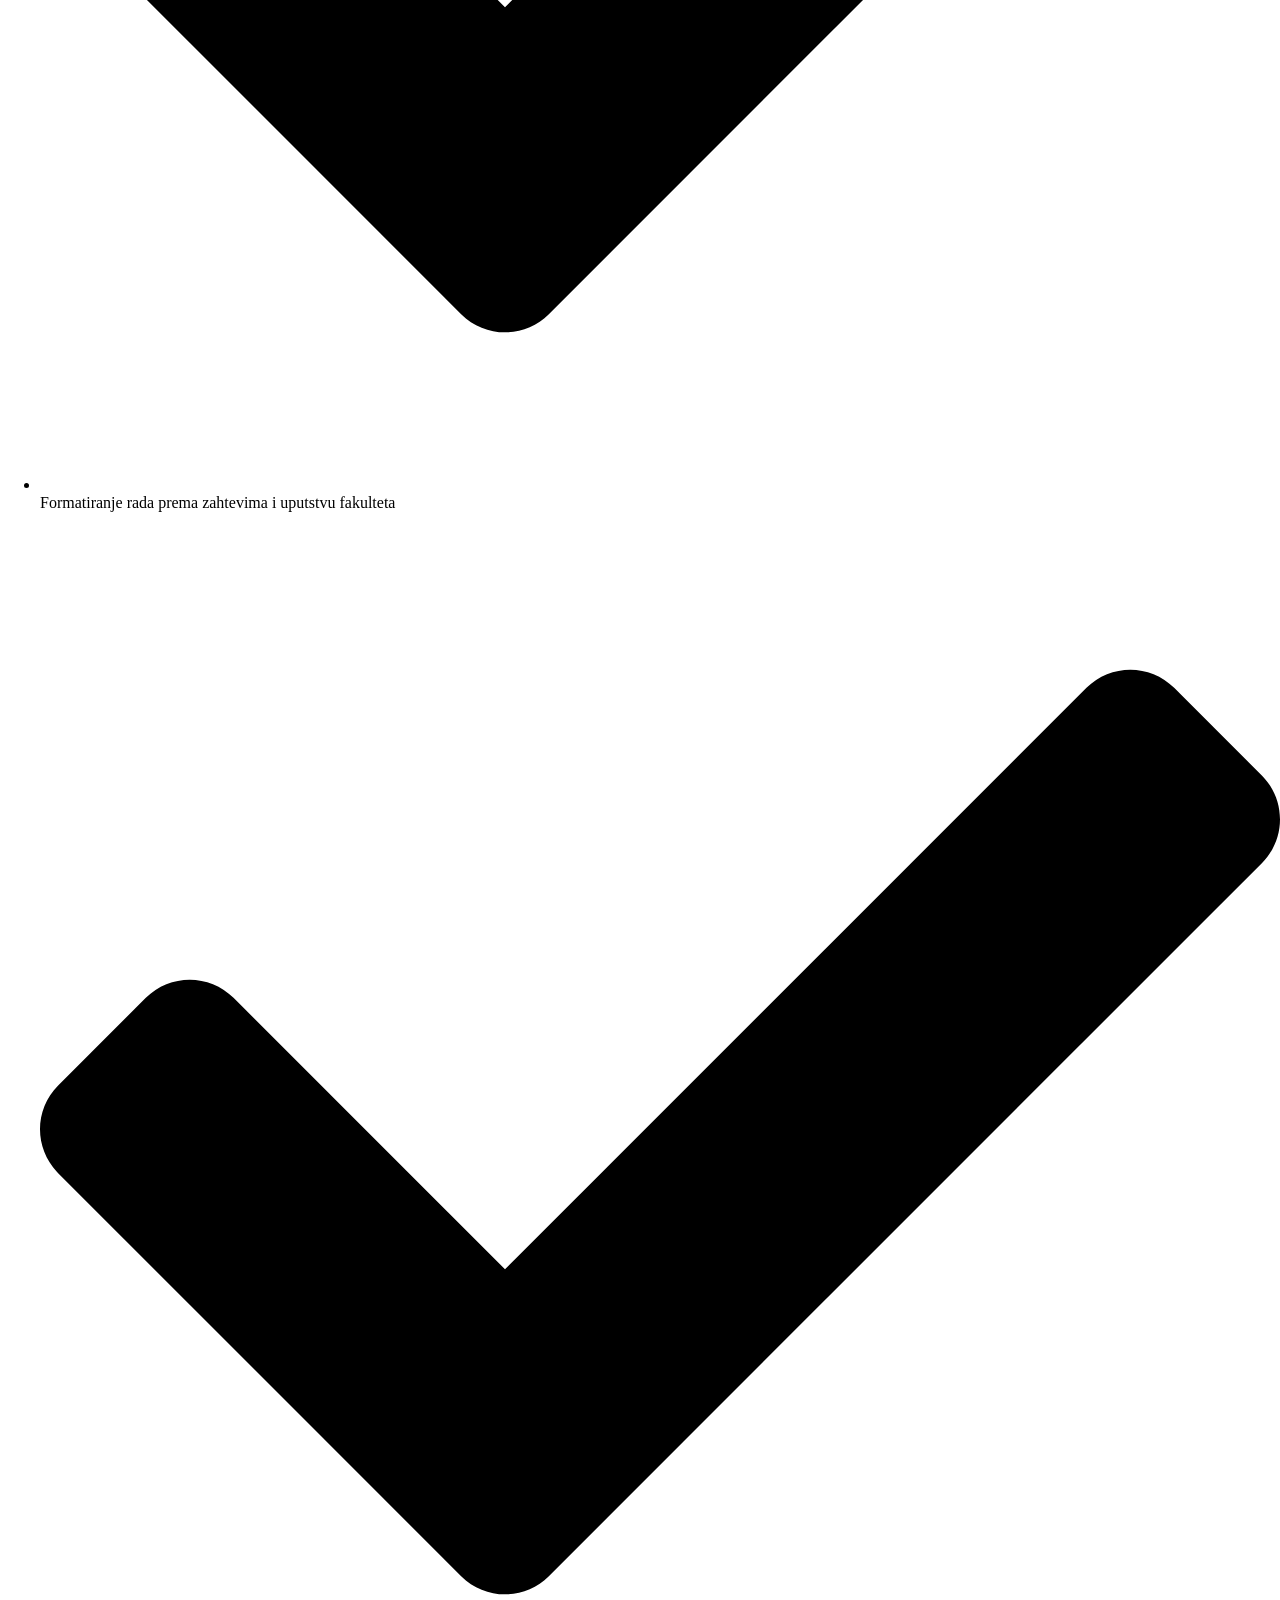
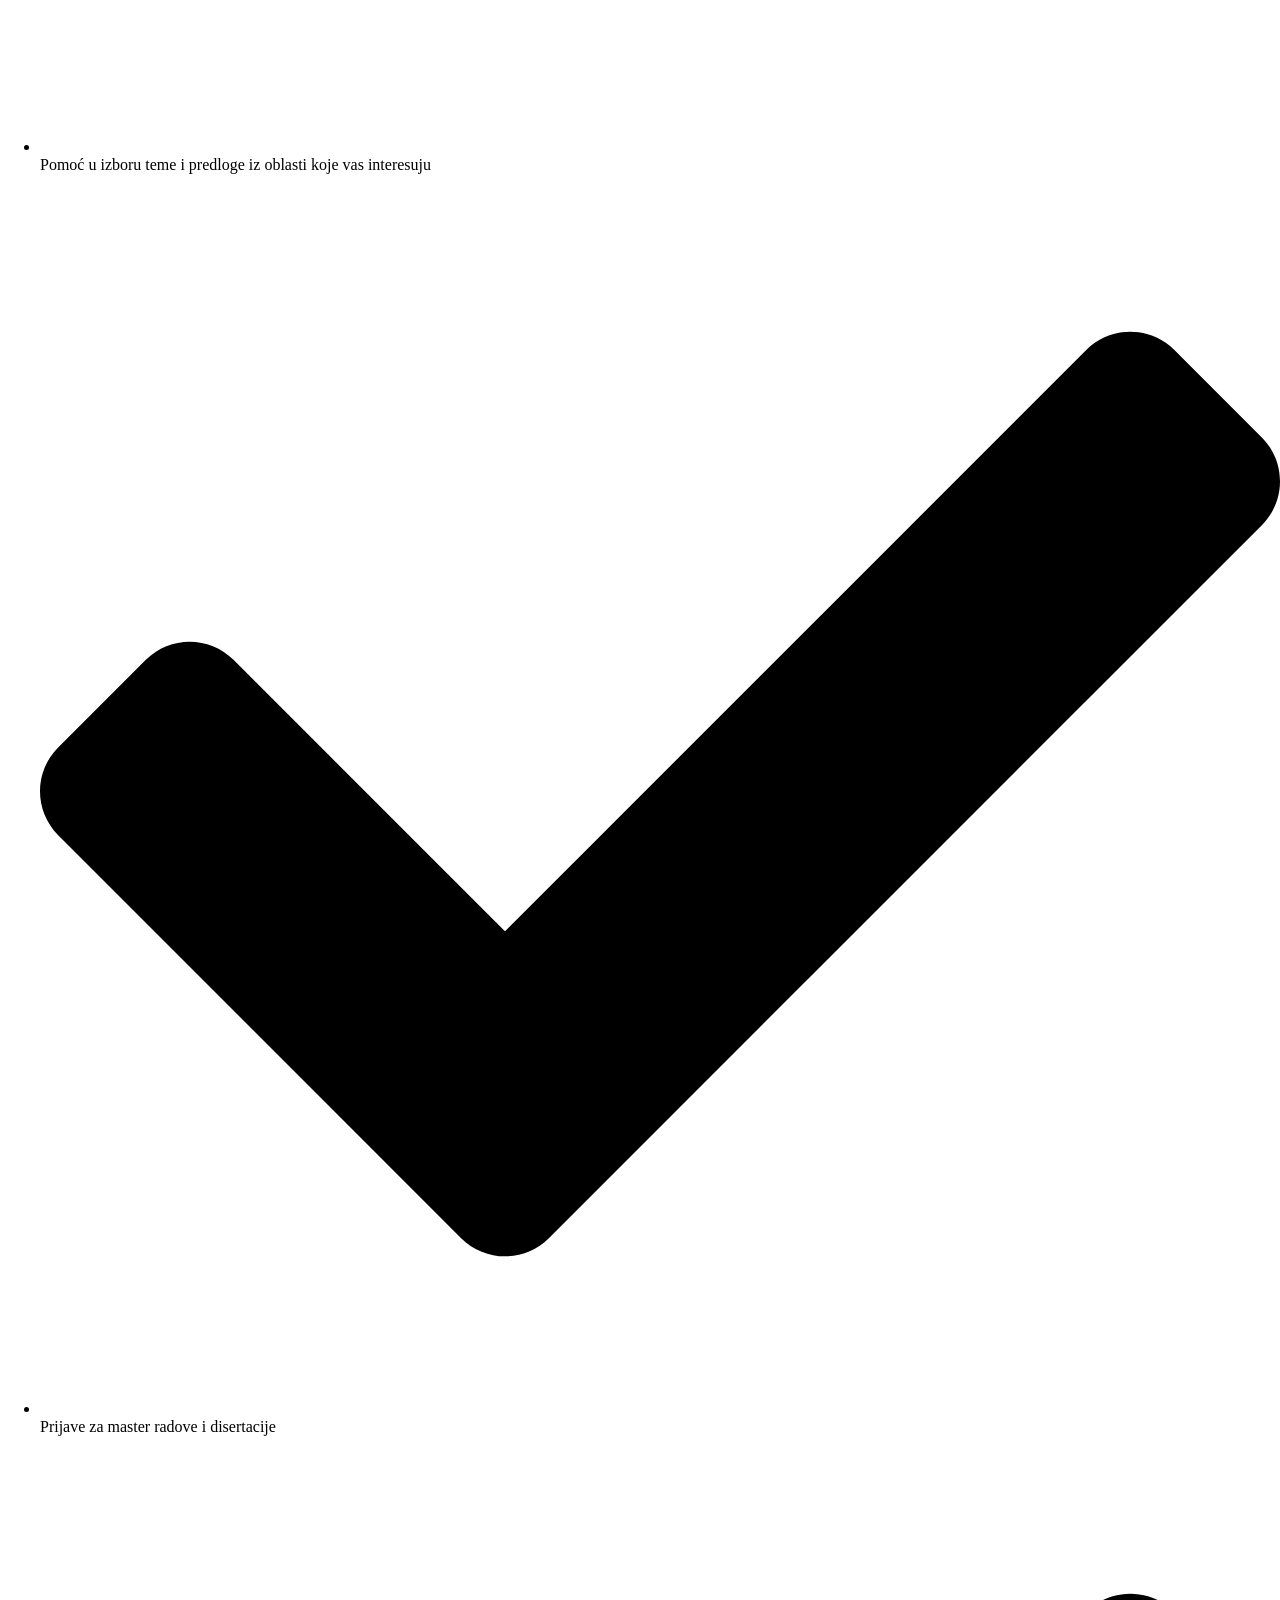
==== commit 066d0fab: "Update index.html" ====
--- a/index.html
+++ b/index.html
@@ -1,90 +1,884 @@
 
-<!DOCTYPE html>
-<html>
-  <head>
-    <meta http-equiv="Content-type" content="text/html; charset=utf-8">
-    <meta http-equiv="Content-Security-Policy" content="default-src 'none'; style-src 'unsafe-inline'; img-src data:; connect-src 'self'">
-    <title>Page not found &middot; GitHub Pages</title>
-    <style type="text/css" media="screen">
-      body {
-        background-color: #f1f1f1;
-        margin: 0;
-        font-family: "Helvetica Neue", Helvetica, Arial, sans-serif;
-      }
-
-      .container { margin: 50px auto 40px auto; width: 600px; text-align: center; }
-
-      a { color: #4183c4; text-decoration: none; }
-      a:hover { text-decoration: underline; }
-
-      h1 { width: 800px; position:relative; left: -100px; letter-spacing: -1px; line-height: 60px; font-size: 60px; font-weight: 100; margin: 0px 0 50px 0; text-shadow: 0 1px 0 #fff; }
-      p { color: rgba(0, 0, 0, 0.5); margin: 20px 0; line-height: 1.6; }
-
-      ul { list-style: none; margin: 25px 0; padding: 0; }
-      li { display: table-cell; font-weight: bold; width: 1%; }
-
-      .logo { display: inline-block; margin-top: 35px; }
-      .logo-img-2x { display: none; }
-      @media
-      only screen and (-webkit-min-device-pixel-ratio: 2),
-      only screen and (   min--moz-device-pixel-ratio: 2),
-      only screen and (     -o-min-device-pixel-ratio: 2/1),
-      only screen and (        min-device-pixel-ratio: 2),
-      only screen and (                min-resolution: 192dpi),
-      only screen and (                min-resolution: 2dppx) {
-        .logo-img-1x { display: none; }
-        .logo-img-2x { display: inline-block; }
-      }
-
-      #suggestions {
-        margin-top: 35px;
-        color: #ccc;
-      }
-      #suggestions a {
-        color: #666666;
-        font-weight: 200;
-        font-size: 14px;
-        margin: 0 10px;
-      }
-
-    </style>
-  </head>
-  <body>
-
-    <div class="container">
-
-      <h1>404</h1>
-      <p><strong>File not found</strong></p>
-
-      <p>
-        The site configured at this address does not
-        contain the requested file.
-      </p>
-
-      <p>
-        If this is your site, make sure that the filename case matches the URL
-        as well as any file permissions.<br>
-        For root URLs (like <code>http://example.com/</code>) you must provide an
-        <code>index.html</code> file.
-      </p>
-
-      <p>
-        <a href="https://help.github.com/pages/">Read the full documentation</a>
-        for more information about using <strong>GitHub Pages</strong>.
-      </p>
-
-      <div id="suggestions">
-        <a href="https://githubstatus.com">GitHub Status</a> &mdash;
-        <a href="https://twitter.com/githubstatus">@githubstatus</a>
-      </div>
-
-      <a href="/" class="logo logo-img-1x">
-        <img width="32" height="32" title="" alt="" src="[data-uri]">
-      </a>
-
-      <a href="/" class="logo logo-img-2x">
-        <img width="32" height="32" title="" alt="" src="[data-uri]">
-      </a>
-    </div>
-  </body>
+<!doctype html>
+<html dir="ltr" lang="en-US" prefix="og: https://ogp.me/ns#">
+<head>
+	<meta property="og:image" content="" />
+	<meta property="og:image" content="data:image/svg+xml,%3Csvg xmlns='http://www.w3.org/2000/svg' width='1' height='1'%3E%3C/svg%3E" />
+	<meta charset="UTF-8">
+	<meta name="viewport" content="width=device-width, initial-scale=1, maximum-scale=5, viewport-fit=cover">
+	<link rel="profile" href="https://gmpg.org/xfn/11">
+
+	<title>Izrada master, diplomskih, seminarskih radova iz ekonomije</title>
+
+		
+
+
+
+
+
+		
+		<style id="wp-img-auto-sizes-contain-inline-css">
+img:is([sizes=auto i],[sizes^="auto," i]){contain-intrinsic-size:3000px 1500px}
+/*# sourceURL=wp-img-auto-sizes-contain-inline-css */
+</style>
+<link rel='stylesheet' id='blocksy-dynamic-global-css' href='wp-content/uploads/blocksy/css/global.css?ver=32361' media='all' />
+
+<style id="global-styles-inline-css">
+:root{--wp--preset--aspect-ratio--square: 1;--wp--preset--aspect-ratio--4-3: 4/3;--wp--preset--aspect-ratio--3-4: 3/4;--wp--preset--aspect-ratio--3-2: 3/2;--wp--preset--aspect-ratio--2-3: 2/3;--wp--preset--aspect-ratio--16-9: 16/9;--wp--preset--aspect-ratio--9-16: 9/16;--wp--preset--color--black: #000000;--wp--preset--color--cyan-bluish-gray: #abb8c3;--wp--preset--color--white: #ffffff;--wp--preset--color--pale-pink: #f78da7;--wp--preset--color--vivid-red: #cf2e2e;--wp--preset--color--luminous-vivid-orange: #ff6900;--wp--preset--color--luminous-vivid-amber: #fcb900;--wp--preset--color--light-green-cyan: #7bdcb5;--wp--preset--color--vivid-green-cyan: #00d084;--wp--preset--color--pale-cyan-blue: #8ed1fc;--wp--preset--color--vivid-cyan-blue: #0693e3;--wp--preset--color--vivid-purple: #9b51e0;--wp--preset--color--palette-color-1: var(--theme-palette-color-1, #ffd800);--wp--preset--color--palette-color-2: var(--theme-palette-color-2, #ffc900);--wp--preset--color--palette-color-3: var(--theme-palette-color-3, #5a5a5a);--wp--preset--color--palette-color-4: var(--theme-palette-color-4, #000000);--wp--preset--color--palette-color-5: var(--theme-palette-color-5, #edeff2);--wp--preset--color--palette-color-6: var(--theme-palette-color-6, #f9fafb);--wp--preset--color--palette-color-7: var(--theme-palette-color-7, #FDFDFD);--wp--preset--color--palette-color-8: var(--theme-palette-color-8, #ffffff);--wp--preset--gradient--vivid-cyan-blue-to-vivid-purple: linear-gradient(135deg,rgb(6,147,227) 0%,rgb(155,81,224) 100%);--wp--preset--gradient--light-green-cyan-to-vivid-green-cyan: linear-gradient(135deg,rgb(122,220,180) 0%,rgb(0,208,130) 100%);--wp--preset--gradient--luminous-vivid-amber-to-luminous-vivid-orange: linear-gradient(135deg,rgb(252,185,0) 0%,rgb(255,105,0) 100%);--wp--preset--gradient--luminous-vivid-orange-to-vivid-red: linear-gradient(135deg,rgb(255,105,0) 0%,rgb(207,46,46) 100%);--wp--preset--gradient--very-light-gray-to-cyan-bluish-gray: linear-gradient(135deg,rgb(238,238,238) 0%,rgb(169,184,195) 100%);--wp--preset--gradient--cool-to-warm-spectrum: linear-gradient(135deg,rgb(74,234,220) 0%,rgb(151,120,209) 20%,rgb(207,42,186) 40%,rgb(238,44,130) 60%,rgb(251,105,98) 80%,rgb(254,248,76) 100%);--wp--preset--gradient--blush-light-purple: linear-gradient(135deg,rgb(255,206,236) 0%,rgb(152,150,240) 100%);--wp--preset--gradient--blush-bordeaux: linear-gradient(135deg,rgb(254,205,165) 0%,rgb(254,45,45) 50%,rgb(107,0,62) 100%);--wp--preset--gradient--luminous-dusk: linear-gradient(135deg,rgb(255,203,112) 0%,rgb(199,81,192) 50%,rgb(65,88,208) 100%);--wp--preset--gradient--pale-ocean: linear-gradient(135deg,rgb(255,245,203) 0%,rgb(182,227,212) 50%,rgb(51,167,181) 100%);--wp--preset--gradient--electric-grass: linear-gradient(135deg,rgb(202,248,128) 0%,rgb(113,206,126) 100%);--wp--preset--gradient--midnight: linear-gradient(135deg,rgb(2,3,129) 0%,rgb(40,116,252) 100%);--wp--preset--gradient--juicy-peach: linear-gradient(to right, #ffecd2 0%, #fcb69f 100%);--wp--preset--gradient--young-passion: linear-gradient(to right, #ff8177 0%, #ff867a 0%, #ff8c7f 21%, #f99185 52%, #cf556c 78%, #b12a5b 100%);--wp--preset--gradient--true-sunset: linear-gradient(to right, #fa709a 0%, #fee140 100%);--wp--preset--gradient--morpheus-den: linear-gradient(to top, #30cfd0 0%, #330867 100%);--wp--preset--gradient--plum-plate: linear-gradient(135deg, #667eea 0%, #764ba2 100%);--wp--preset--gradient--aqua-splash: linear-gradient(15deg, #13547a 0%, #80d0c7 100%);--wp--preset--gradient--love-kiss: linear-gradient(to top, #ff0844 0%, #ffb199 100%);--wp--preset--gradient--new-retrowave: linear-gradient(to top, #3b41c5 0%, #a981bb 49%, #ffc8a9 100%);--wp--preset--gradient--plum-bath: linear-gradient(to top, #cc208e 0%, #6713d2 100%);--wp--preset--gradient--high-flight: linear-gradient(to right, #0acffe 0%, #495aff 100%);--wp--preset--gradient--teen-party: linear-gradient(-225deg, #FF057C 0%, #8D0B93 50%, #321575 100%);--wp--preset--gradient--fabled-sunset: linear-gradient(-225deg, #231557 0%, #44107A 29%, #FF1361 67%, #FFF800 100%);--wp--preset--gradient--arielle-smile: radial-gradient(circle 248px at center, #16d9e3 0%, #30c7ec 47%, #46aef7 100%);--wp--preset--gradient--itmeo-branding: linear-gradient(180deg, #2af598 0%, #009efd 100%);--wp--preset--gradient--deep-blue: linear-gradient(to right, #6a11cb 0%, #2575fc 100%);--wp--preset--gradient--strong-bliss: linear-gradient(to right, #f78ca0 0%, #f9748f 19%, #fd868c 60%, #fe9a8b 100%);--wp--preset--gradient--sweet-period: linear-gradient(to top, #3f51b1 0%, #5a55ae 13%, #7b5fac 25%, #8f6aae 38%, #a86aa4 50%, #cc6b8e 62%, #f18271 75%, #f3a469 87%, #f7c978 100%);--wp--preset--gradient--purple-division: linear-gradient(to top, #7028e4 0%, #e5b2ca 100%);--wp--preset--gradient--cold-evening: linear-gradient(to top, #0c3483 0%, #a2b6df 100%, #6b8cce 100%, #a2b6df 100%);--wp--preset--gradient--mountain-rock: linear-gradient(to right, #868f96 0%, #596164 100%);--wp--preset--gradient--desert-hump: linear-gradient(to top, #c79081 0%, #dfa579 100%);--wp--preset--gradient--ethernal-constance: linear-gradient(to top, #09203f 0%, #537895 100%);--wp--preset--gradient--happy-memories: linear-gradient(-60deg, #ff5858 0%, #f09819 100%);--wp--preset--gradient--grown-early: linear-gradient(to top, #0ba360 0%, #3cba92 100%);--wp--preset--gradient--morning-salad: linear-gradient(-225deg, #B7F8DB 0%, #50A7C2 100%);--wp--preset--gradient--night-call: linear-gradient(-225deg, #AC32E4 0%, #7918F2 48%, #4801FF 100%);--wp--preset--gradient--mind-crawl: linear-gradient(-225deg, #473B7B 0%, #3584A7 51%, #30D2BE 100%);--wp--preset--gradient--angel-care: linear-gradient(-225deg, #FFE29F 0%, #FFA99F 48%, #FF719A 100%);--wp--preset--gradient--juicy-cake: linear-gradient(to top, #e14fad 0%, #f9d423 100%);--wp--preset--gradient--rich-metal: linear-gradient(to right, #d7d2cc 0%, #304352 100%);--wp--preset--gradient--mole-hall: linear-gradient(-20deg, #616161 0%, #9bc5c3 100%);--wp--preset--gradient--cloudy-knoxville: linear-gradient(120deg, #fdfbfb 0%, #ebedee 100%);--wp--preset--gradient--soft-grass: linear-gradient(to top, #c1dfc4 0%, #deecdd 100%);--wp--preset--gradient--saint-petersburg: linear-gradient(135deg, #f5f7fa 0%, #c3cfe2 100%);--wp--preset--gradient--everlasting-sky: linear-gradient(135deg, #fdfcfb 0%, #e2d1c3 100%);--wp--preset--gradient--kind-steel: linear-gradient(-20deg, #e9defa 0%, #fbfcdb 100%);--wp--preset--gradient--over-sun: linear-gradient(60deg, #abecd6 0%, #fbed96 100%);--wp--preset--gradient--premium-white: linear-gradient(to top, #d5d4d0 0%, #d5d4d0 1%, #eeeeec 31%, #efeeec 75%, #e9e9e7 100%);--wp--preset--gradient--clean-mirror: linear-gradient(45deg, #93a5cf 0%, #e4efe9 100%);--wp--preset--gradient--wild-apple: linear-gradient(to top, #d299c2 0%, #fef9d7 100%);--wp--preset--gradient--snow-again: linear-gradient(to top, #e6e9f0 0%, #eef1f5 100%);--wp--preset--gradient--confident-cloud: linear-gradient(to top, #dad4ec 0%, #dad4ec 1%, #f3e7e9 100%);--wp--preset--gradient--glass-water: linear-gradient(to top, #dfe9f3 0%, white 100%);--wp--preset--gradient--perfect-white: linear-gradient(-225deg, #E3FDF5 0%, #FFE6FA 100%);--wp--preset--font-size--small: 13px;--wp--preset--font-size--medium: 20px;--wp--preset--font-size--large: clamp(22px, 1.375rem + ((1vw - 3.2px) * 0.625), 30px);--wp--preset--font-size--x-large: clamp(30px, 1.875rem + ((1vw - 3.2px) * 1.563), 50px);--wp--preset--font-size--xx-large: clamp(45px, 2.813rem + ((1vw - 3.2px) * 2.734), 80px);--wp--preset--spacing--20: 0.44rem;--wp--preset--spacing--30: 0.67rem;--wp--preset--spacing--40: 1rem;--wp--preset--spacing--50: 1.5rem;--wp--preset--spacing--60: 2.25rem;--wp--preset--spacing--70: 3.38rem;--wp--preset--spacing--80: 5.06rem;--wp--preset--shadow--natural: 6px 6px 9px rgba(0, 0, 0, 0.2);--wp--preset--shadow--deep: 12px 12px 50px rgba(0, 0, 0, 0.4);--wp--preset--shadow--sharp: 6px 6px 0px rgba(0, 0, 0, 0.2);--wp--preset--shadow--outlined: 6px 6px 0px -3px rgb(255, 255, 255), 6px 6px rgb(0, 0, 0);--wp--preset--shadow--crisp: 6px 6px 0px rgb(0, 0, 0);}:root { --wp--style--global--content-size: var(--theme-block-max-width);--wp--style--global--wide-size: var(--theme-block-wide-max-width); }:where(body) { margin: 0; }.wp-site-blocks > .alignleft { float: left; margin-right: 2em; }.wp-site-blocks > .alignright { float: right; margin-left: 2em; }.wp-site-blocks > .aligncenter { justify-content: center; margin-left: auto; margin-right: auto; }:where(.wp-site-blocks) > * { margin-block-start: var(--theme-content-spacing); margin-block-end: 0; }:where(.wp-site-blocks) > :first-child { margin-block-start: 0; }:where(.wp-site-blocks) > :last-child { margin-block-end: 0; }:root { --wp--style--block-gap: var(--theme-content-spacing); }:root :where(.is-layout-flow) > :first-child{margin-block-start: 0;}:root :where(.is-layout-flow) > :last-child{margin-block-end: 0;}:root :where(.is-layout-flow) > *{margin-block-start: var(--theme-content-spacing);margin-block-end: 0;}:root :where(.is-layout-constrained) > :first-child{margin-block-start: 0;}:root :where(.is-layout-constrained) > :last-child{margin-block-end: 0;}:root :where(.is-layout-constrained) > *{margin-block-start: var(--theme-content-spacing);margin-block-end: 0;}:root :where(.is-layout-flex){gap: var(--theme-content-spacing);}:root :where(.is-layout-grid){gap: var(--theme-content-spacing);}.is-layout-flow > .alignleft{float: left;margin-inline-start: 0;margin-inline-end: 2em;}.is-layout-flow > .alignright{float: right;margin-inline-start: 2em;margin-inline-end: 0;}.is-layout-flow > .aligncenter{margin-left: auto !important;margin-right: auto !important;}.is-layout-constrained > .alignleft{float: left;margin-inline-start: 0;margin-inline-end: 2em;}.is-layout-constrained > .alignright{float: right;margin-inline-start: 2em;margin-inline-end: 0;}.is-layout-constrained > .aligncenter{margin-left: auto !important;margin-right: auto !important;}.is-layout-constrained > :where(:not(.alignleft):not(.alignright):not(.alignfull)){max-width: var(--wp--style--global--content-size);margin-left: auto !important;margin-right: auto !important;}.is-layout-constrained > .alignwide{max-width: var(--wp--style--global--wide-size);}body .is-layout-flex{display: flex;}.is-layout-flex{flex-wrap: wrap;align-items: center;}.is-layout-flex > :is(*, div){margin: 0;}body .is-layout-grid{display: grid;}.is-layout-grid > :is(*, div){margin: 0;}body{padding-top: 0px;padding-right: 0px;padding-bottom: 0px;padding-left: 0px;}:root :where(.wp-element-button, .wp-block-button__link){font-style: inherit;font-weight: inherit;letter-spacing: inherit;text-transform: inherit;}.has-black-color{color: var(--wp--preset--color--black) !important;}.has-cyan-bluish-gray-color{color: var(--wp--preset--color--cyan-bluish-gray) !important;}.has-white-color{color: var(--wp--preset--color--white) !important;}.has-pale-pink-color{color: var(--wp--preset--color--pale-pink) !important;}.has-vivid-red-color{color: var(--wp--preset--color--vivid-red) !important;}.has-luminous-vivid-orange-color{color: var(--wp--preset--color--luminous-vivid-orange) !important;}.has-luminous-vivid-amber-color{color: var(--wp--preset--color--luminous-vivid-amber) !important;}.has-light-green-cyan-color{color: var(--wp--preset--color--light-green-cyan) !important;}.has-vivid-green-cyan-color{color: var(--wp--preset--color--vivid-green-cyan) !important;}.has-pale-cyan-blue-color{color: var(--wp--preset--color--pale-cyan-blue) !important;}.has-vivid-cyan-blue-color{color: var(--wp--preset--color--vivid-cyan-blue) !important;}.has-vivid-purple-color{color: var(--wp--preset--color--vivid-purple) !important;}.has-palette-color-1-color{color: var(--wp--preset--color--palette-color-1) !important;}.has-palette-color-2-color{color: var(--wp--preset--color--palette-color-2) !important;}.has-palette-color-3-color{color: var(--wp--preset--color--palette-color-3) !important;}.has-palette-color-4-color{color: var(--wp--preset--color--palette-color-4) !important;}.has-palette-color-5-color{color: var(--wp--preset--color--palette-color-5) !important;}.has-palette-color-6-color{color: var(--wp--preset--color--palette-color-6) !important;}.has-palette-color-7-color{color: var(--wp--preset--color--palette-color-7) !important;}.has-palette-color-8-color{color: var(--wp--preset--color--palette-color-8) !important;}.has-black-background-color{background-color: var(--wp--preset--color--black) !important;}.has-cyan-bluish-gray-background-color{background-color: var(--wp--preset--color--cyan-bluish-gray) !important;}.has-white-background-color{background-color: var(--wp--preset--color--white) !important;}.has-pale-pink-background-color{background-color: var(--wp--preset--color--pale-pink) !important;}.has-vivid-red-background-color{background-color: var(--wp--preset--color--vivid-red) !important;}.has-luminous-vivid-orange-background-color{background-color: var(--wp--preset--color--luminous-vivid-orange) !important;}.has-luminous-vivid-amber-background-color{background-color: var(--wp--preset--color--luminous-vivid-amber) !important;}.has-light-green-cyan-background-color{background-color: var(--wp--preset--color--light-green-cyan) !important;}.has-vivid-green-cyan-background-color{background-color: var(--wp--preset--color--vivid-green-cyan) !important;}.has-pale-cyan-blue-background-color{background-color: var(--wp--preset--color--pale-cyan-blue) !important;}.has-vivid-cyan-blue-background-color{background-color: var(--wp--preset--color--vivid-cyan-blue) !important;}.has-vivid-purple-background-color{background-color: var(--wp--preset--color--vivid-purple) !important;}.has-palette-color-1-background-color{background-color: var(--wp--preset--color--palette-color-1) !important;}.has-palette-color-2-background-color{background-color: var(--wp--preset--color--palette-color-2) !important;}.has-palette-color-3-background-color{background-color: var(--wp--preset--color--palette-color-3) !important;}.has-palette-color-4-background-color{background-color: var(--wp--preset--color--palette-color-4) !important;}.has-palette-color-5-background-color{background-color: var(--wp--preset--color--palette-color-5) !important;}.has-palette-color-6-background-color{background-color: var(--wp--preset--color--palette-color-6) !important;}.has-palette-color-7-background-color{background-color: var(--wp--preset--color--palette-color-7) !important;}.has-palette-color-8-background-color{background-color: var(--wp--preset--color--palette-color-8) !important;}.has-black-border-color{border-color: var(--wp--preset--color--black) !important;}.has-cyan-bluish-gray-border-color{border-color: var(--wp--preset--color--cyan-bluish-gray) !important;}.has-white-border-color{border-color: var(--wp--preset--color--white) !important;}.has-pale-pink-border-color{border-color: var(--wp--preset--color--pale-pink) !important;}.has-vivid-red-border-color{border-color: var(--wp--preset--color--vivid-red) !important;}.has-luminous-vivid-orange-border-color{border-color: var(--wp--preset--color--luminous-vivid-orange) !important;}.has-luminous-vivid-amber-border-color{border-color: var(--wp--preset--color--luminous-vivid-amber) !important;}.has-light-green-cyan-border-color{border-color: var(--wp--preset--color--light-green-cyan) !important;}.has-vivid-green-cyan-border-color{border-color: var(--wp--preset--color--vivid-green-cyan) !important;}.has-pale-cyan-blue-border-color{border-color: var(--wp--preset--color--pale-cyan-blue) !important;}.has-vivid-cyan-blue-border-color{border-color: var(--wp--preset--color--vivid-cyan-blue) !important;}.has-vivid-purple-border-color{border-color: var(--wp--preset--color--vivid-purple) !important;}.has-palette-color-1-border-color{border-color: var(--wp--preset--color--palette-color-1) !important;}.has-palette-color-2-border-color{border-color: var(--wp--preset--color--palette-color-2) !important;}.has-palette-color-3-border-color{border-color: var(--wp--preset--color--palette-color-3) !important;}.has-palette-color-4-border-color{border-color: var(--wp--preset--color--palette-color-4) !important;}.has-palette-color-5-border-color{border-color: var(--wp--preset--color--palette-color-5) !important;}.has-palette-color-6-border-color{border-color: var(--wp--preset--color--palette-color-6) !important;}.has-palette-color-7-border-color{border-color: var(--wp--preset--color--palette-color-7) !important;}.has-palette-color-8-border-color{border-color: var(--wp--preset--color--palette-color-8) !important;}.has-vivid-cyan-blue-to-vivid-purple-gradient-background{background: var(--wp--preset--gradient--vivid-cyan-blue-to-vivid-purple) !important;}.has-light-green-cyan-to-vivid-green-cyan-gradient-background{background: var(--wp--preset--gradient--light-green-cyan-to-vivid-green-cyan) !important;}.has-luminous-vivid-amber-to-luminous-vivid-orange-gradient-background{background: var(--wp--preset--gradient--luminous-vivid-amber-to-luminous-vivid-orange) !important;}.has-luminous-vivid-orange-to-vivid-red-gradient-background{background: var(--wp--preset--gradient--luminous-vivid-orange-to-vivid-red) !important;}.has-very-light-gray-to-cyan-bluish-gray-gradient-background{background: var(--wp--preset--gradient--very-light-gray-to-cyan-bluish-gray) !important;}.has-cool-to-warm-spectrum-gradient-background{background: var(--wp--preset--gradient--cool-to-warm-spectrum) !important;}.has-blush-light-purple-gradient-background{background: var(--wp--preset--gradient--blush-light-purple) !important;}.has-blush-bordeaux-gradient-background{background: var(--wp--preset--gradient--blush-bordeaux) !important;}.has-luminous-dusk-gradient-background{background: var(--wp--preset--gradient--luminous-dusk) !important;}.has-pale-ocean-gradient-background{background: var(--wp--preset--gradient--pale-ocean) !important;}.has-electric-grass-gradient-background{background: var(--wp--preset--gradient--electric-grass) !important;}.has-midnight-gradient-background{background: var(--wp--preset--gradient--midnight) !important;}.has-juicy-peach-gradient-background{background: var(--wp--preset--gradient--juicy-peach) !important;}.has-young-passion-gradient-background{background: var(--wp--preset--gradient--young-passion) !important;}.has-true-sunset-gradient-background{background: var(--wp--preset--gradient--true-sunset) !important;}.has-morpheus-den-gradient-background{background: var(--wp--preset--gradient--morpheus-den) !important;}.has-plum-plate-gradient-background{background: var(--wp--preset--gradient--plum-plate) !important;}.has-aqua-splash-gradient-background{background: var(--wp--preset--gradient--aqua-splash) !important;}.has-love-kiss-gradient-background{background: var(--wp--preset--gradient--love-kiss) !important;}.has-new-retrowave-gradient-background{background: var(--wp--preset--gradient--new-retrowave) !important;}.has-plum-bath-gradient-background{background: var(--wp--preset--gradient--plum-bath) !important;}.has-high-flight-gradient-background{background: var(--wp--preset--gradient--high-flight) !important;}.has-teen-party-gradient-background{background: var(--wp--preset--gradient--teen-party) !important;}.has-fabled-sunset-gradient-background{background: var(--wp--preset--gradient--fabled-sunset) !important;}.has-arielle-smile-gradient-background{background: var(--wp--preset--gradient--arielle-smile) !important;}.has-itmeo-branding-gradient-background{background: var(--wp--preset--gradient--itmeo-branding) !important;}.has-deep-blue-gradient-background{background: var(--wp--preset--gradient--deep-blue) !important;}.has-strong-bliss-gradient-background{background: var(--wp--preset--gradient--strong-bliss) !important;}.has-sweet-period-gradient-background{background: var(--wp--preset--gradient--sweet-period) !important;}.has-purple-division-gradient-background{background: var(--wp--preset--gradient--purple-division) !important;}.has-cold-evening-gradient-background{background: var(--wp--preset--gradient--cold-evening) !important;}.has-mountain-rock-gradient-background{background: var(--wp--preset--gradient--mountain-rock) !important;}.has-desert-hump-gradient-background{background: var(--wp--preset--gradient--desert-hump) !important;}.has-ethernal-constance-gradient-background{background: var(--wp--preset--gradient--ethernal-constance) !important;}.has-happy-memories-gradient-background{background: var(--wp--preset--gradient--happy-memories) !important;}.has-grown-early-gradient-background{background: var(--wp--preset--gradient--grown-early) !important;}.has-morning-salad-gradient-background{background: var(--wp--preset--gradient--morning-salad) !important;}.has-night-call-gradient-background{background: var(--wp--preset--gradient--night-call) !important;}.has-mind-crawl-gradient-background{background: var(--wp--preset--gradient--mind-crawl) !important;}.has-angel-care-gradient-background{background: var(--wp--preset--gradient--angel-care) !important;}.has-juicy-cake-gradient-background{background: var(--wp--preset--gradient--juicy-cake) !important;}.has-rich-metal-gradient-background{background: var(--wp--preset--gradient--rich-metal) !important;}.has-mole-hall-gradient-background{background: var(--wp--preset--gradient--mole-hall) !important;}.has-cloudy-knoxville-gradient-background{background: var(--wp--preset--gradient--cloudy-knoxville) !important;}.has-soft-grass-gradient-background{background: var(--wp--preset--gradient--soft-grass) !important;}.has-saint-petersburg-gradient-background{background: var(--wp--preset--gradient--saint-petersburg) !important;}.has-everlasting-sky-gradient-background{background: var(--wp--preset--gradient--everlasting-sky) !important;}.has-kind-steel-gradient-background{background: var(--wp--preset--gradient--kind-steel) !important;}.has-over-sun-gradient-background{background: var(--wp--preset--gradient--over-sun) !important;}.has-premium-white-gradient-background{background: var(--wp--preset--gradient--premium-white) !important;}.has-clean-mirror-gradient-background{background: var(--wp--preset--gradient--clean-mirror) !important;}.has-wild-apple-gradient-background{background: var(--wp--preset--gradient--wild-apple) !important;}.has-snow-again-gradient-background{background: var(--wp--preset--gradient--snow-again) !important;}.has-confident-cloud-gradient-background{background: var(--wp--preset--gradient--confident-cloud) !important;}.has-glass-water-gradient-background{background: var(--wp--preset--gradient--glass-water) !important;}.has-perfect-white-gradient-background{background: var(--wp--preset--gradient--perfect-white) !important;}.has-small-font-size{font-size: var(--wp--preset--font-size--small) !important;}.has-medium-font-size{font-size: var(--wp--preset--font-size--medium) !important;}.has-large-font-size{font-size: var(--wp--preset--font-size--large) !important;}.has-x-large-font-size{font-size: var(--wp--preset--font-size--x-large) !important;}.has-xx-large-font-size{font-size: var(--wp--preset--font-size--xx-large) !important;}
+/*# sourceURL=global-styles-inline-css */
+</style>
+
+<link rel='stylesheet' id='htslider-widgets-css' href='wp-content/plugins/ht-slider-for-elementor/assets/css/ht-slider-widgets.css?ver=1.5.1' media='all' />
+<link rel='stylesheet' id='simple-banner-style-css' href='wp-content/plugins/simple-banner/simple-banner.css?ver=2.16.0' media='all' />
+<link rel='stylesheet' id='elementor-frontend-css' href='wp-content/plugins/elementor/assets/css/frontend-lite.min.css?ver=3.18.2' media='all' />
+<link rel='stylesheet' id='swiper-css' href='wp-content/plugins/elementor/assets/lib/swiper/v8/css/swiper.min.css?ver=8.4.5' media='all' />
+<link rel='stylesheet' id='elementor-post-6-css' href='wp-content/uploads/elementor/css/post-6.css?ver=1710784053' media='all' />
+<link rel='stylesheet' id='elementor-pro-css' href='wp-content/plugins/elementor-pro/assets/css/frontend-lite.min.css?ver=3.18.2' media='all' />
+<link rel='stylesheet' id='elementor-post-2858-css' href='wp-content/uploads/elementor/css/post-2858.css?ver=1729952384' media='all' />
+<link rel='stylesheet' id='elementor-post-2722-css' href='wp-content/uploads/elementor/css/post-2722.css?ver=1711387100' media='all' />
+<link rel='stylesheet' id='elementor-post-2828-css' href='wp-content/uploads/elementor/css/post-2828.css?ver=1710790062' media='all' />
+<link rel='stylesheet' id='ct-main-styles-css' href='wp-content/themes/blocksy/static/bundle/main.min.css?ver=2.0.7' media='all' />
+<link rel='stylesheet' id='ct-page-title-styles-css' href='wp-content/themes/blocksy/static/bundle/page-title.min.css?ver=2.0.7' media='all' />
+<link rel='stylesheet' id='ct-elementor-styles-css' href='wp-content/themes/blocksy/static/bundle/elementor-frontend.min.css?ver=2.0.7' media='all' />
+<link rel='stylesheet' id='eael-general-css' href='wp-content/plugins/essential-addons-for-elementor-lite/assets/front-end/css/view/general.min.css?ver=5.9' media='all' />
+<link rel='stylesheet' id='google-fonts-1-css' href='https://fonts.googleapis.com/css?family=Roboto:100,100italic,200,200italic,300,300italic,400,400italic,500,500italic,600,600italic,700,700italic,800,800italic,900,900italic%7CRoboto+Slab:100,100italic,200,200italic,300,300italic,400,400italic,500,500italic,600,600italic,700,700italic,800,800italic,900,900italic&#038;display=swap&#038;ver=7.0' media='all' />
+<link rel="preconnect" href="https://fonts.gstatic.com/" crossorigin><!--n2css--><script async data-wp-strategy="async" id="monsterinsights-frontend-script-js" src="wp-content/plugins/google-analytics-for-wordpress/assets/js/frontend-gtag.min.js?ver=10.2.2"></script>
+<script data-cfasync="false" data-wpfc-render="false" id='monsterinsights-frontend-script-js-extra'>var monsterinsights_frontend = {"js_events_tracking":"true","download_extensions":"doc,pdf,ppt,zip,xls,docx,pptx,xlsx","inbound_paths":"[{\"path\":\"\\\/go\\\/\",\"label\":\"affiliate\"},{\"path\":\"\\\/recommend\\\/\",\"label\":\"affiliate\"}]","home_url":"https:\/\/www.ekonomija4you.com","hash_tracking":"false","v4_id":"G-6QK7JG5V8T"};</script>
+<script id="jquery-core-js" src="wp-includes/js/jquery/jquery.min.js?ver=3.7.1"></script>
+<script id="jquery-migrate-js" src="wp-includes/js/jquery/jquery-migrate.min.js?ver=3.4.1"></script>
+<script id="simple-banner-script-js-before">
+const simpleBannerScriptParams = {"version":"2.16.0","hide_simple_banner":"yes","simple_banner_prepend_element":"body","simple_banner_position":"","header_margin":"","header_padding":"","simple_banner_z_index":"","simple_banner_text":"email: ekonomija4you@gmail.com <br \/>telefon: +381 64 42 000 33","pro_version_enabled":"","disabled_on_current_page":false,"debug_mode":"","id":2858,"disabled_pages_array":[],"is_current_page_a_post":false,"disabled_on_posts":"","simple_banner_font_size":"","simple_banner_color":"#3C8AB8","simple_banner_text_color":"","simple_banner_link_color":"","simple_banner_close_color":"","simple_banner_custom_css":"","simple_banner_scrolling_custom_css":"","simple_banner_text_custom_css":"","simple_banner_button_css":"","site_custom_css":"","keep_site_custom_css":"","site_custom_js":"","keep_site_custom_js":"","wp_body_open_enabled":"","wp_body_open":true,"close_button_enabled":"","close_button_expiration":"","close_button_cookie_set":false,"current_date":{"date":"2026-06-13 10:43:49.812429","timezone_type":3,"timezone":"UTC"},"start_date":{"date":"2026-06-13 10:43:49.812433","timezone_type":3,"timezone":"UTC"},"end_date":{"date":"2026-06-13 10:43:49.812435","timezone_type":3,"timezone":"UTC"},"simple_banner_start_after_date":"","simple_banner_remove_after_date":"","simple_banner_insert_inside_element":""}
+//# sourceURL=simple-banner-script-js-before
+</script>
+<script id="simple-banner-script-js" src="wp-content/plugins/simple-banner/simple-banner.js?ver=2.16.0"></script>
+
+
+<link rel='shortlink' href='' />
+<style type="text/css">.simple-banner{display:none;}</style><style type="text/css">.simple-banner{background:#3C8AB8;}</style><style type="text/css">.simple-banner .simple-banner-text{color: #ffffff;}</style><style type="text/css">.simple-banner .simple-banner-text a{color:#f16521;}</style><style type="text/css">.simple-banner{z-index: 99999;}</style><style id="simple-banner-site-custom-css-dummy" type="text/css"></style><script id="simple-banner-site-custom-js-dummy" type="text/javascript"></script><noscript><link rel='stylesheet' href='wp-content/themes/blocksy/static/bundle/no-scripts.min.css' type='text/css'></noscript>
+
+<style>.recentcomments a{display:inline !important;padding:0 !important;margin:0 !important;}</style><link rel="icon" href="wp-content/uploads/2023/11/elementor/thumbs/logo-ekonomija4you-copy-copy-qh1jo6tnqhzp1z3mhucm2mhrgbw6wxbz2hekax72pg.png" sizes="32x32" />
+<link rel="icon" href="wp-content/uploads/2023/11/logo-ekonomija4you-copy-copy-300x300.png" sizes="192x192" />
+<link rel="apple-touch-icon" href="wp-content/uploads/2023/11/logo-ekonomija4you-copy-copy-300x300.png" />
+<meta name="msapplication-TileImage" content="wp-content/uploads/2023/11/logo-ekonomija4you-copy-copy-300x300.png" />
+<style id="wp-custom-css">
+:root {
+	--form-field-padding: 0 20px;
+}
+
+.ct-breadcrumbs-shortcode {
+	margin-bottom: 2.5em;
+	--color: var(--theme-palette-color-1);
+	--linkInitialColor: #fff;
+	--fontSize: 12px;
+	--fontWeight: 600;
+	--textTransform: uppercase;
+}
+
+@media screen and (max-width: 768px) {
+	.ct-breadcrumbs-shortcode {
+		text-align: center;
+	
+	}
+	.elementor-1142 .elementor-element.elementor-element-78118f1 {
+		     --margin-block-end: 0px; 
+	}
+	.elementor-element .elementor-element-a45c3b6 .e-flex .e-con-boxed .e-con .e-child {
+	margin-left:0;
+}
+	
+}
+.elementor *, .elementor :after, .elementor :before {
+	box-sizing: none;
+}
+
+.page-title {
+	display:none;
+}
+
+.linkovi a {
+	color: #5a5a5a;
+}
+a {
+	color: #5a5a5a;
+	font-weight:bold;
+}
+</style>
+	</head>
+
+
+<body class="home wp-singular page-template-default page page-id-2858 wp-custom-logo wp-embed-responsive wp-theme-blocksy elementor-default elementor-kit-6 elementor-page elementor-page-2858 ct-elementor-default-template" data-link="type-2" data-prefix="single_page" data-footer="type-1" itemscope="itemscope" itemtype="https://schema.org/WebPage" >
+
+<a class="skip-link show-on-focus" href="#main">
+	Skip to content</a>
+
+
+<div id="main-container">
+			<div data-elementor-type="header" data-elementor-id="2722" class="elementor elementor-2722 elementor-location-header" data-elementor-post-type="elementor_library">
+						<div class="elementor-element elementor-element-93076d1 e-flex e-con-boxed e-con e-parent" data-id="93076d1" data-element_type="container" data-settings="{&quot;background_background&quot;:&quot;classic&quot;,&quot;content_width&quot;:&quot;boxed&quot;}" data-core-v316-plus="true">
+					<div class="e-con-inner">
+		<div class="elementor-element elementor-element-314e914 e-con-full e-flex e-con e-child" data-id="314e914" data-element_type="container" data-settings="{&quot;content_width&quot;:&quot;full&quot;}">
+				<div class="elementor-element elementor-element-a2610a0 elementor-widget elementor-widget-image" data-id="a2610a0" data-element_type="widget" data-widget_type="image.default">
+				<div class="elementor-widget-container">
+			<style>/*! elementor - v3.18.0 - 08-12-2023 */
+.elementor-widget-image{text-align:center}.elementor-widget-image a{display:inline-block}.elementor-widget-image a img[src$=".svg"]{width:48px}.elementor-widget-image img{vertical-align:middle;display:inline-block}</style>													<a href="https://www.ekonomija4you.com">
+															</a>
+															</div>
+				</div>
+				</div>
+		<div class="elementor-element elementor-element-0961a33 e-con-full e-flex e-con e-child" data-id="0961a33" data-element_type="container" data-settings="{&quot;content_width&quot;:&quot;full&quot;}">
+				<div class="elementor-element elementor-element-43ab73d elementor-nav-menu__align-center elementor-nav-menu--stretch elementor-hidden-desktop elementor-nav-menu--dropdown-tablet elementor-nav-menu__text-align-aside elementor-nav-menu--toggle elementor-nav-menu--burger elementor-widget elementor-widget-nav-menu" data-id="43ab73d" data-element_type="widget" data-settings="{&quot;full_width&quot;:&quot;stretch&quot;,&quot;layout&quot;:&quot;horizontal&quot;,&quot;submenu_icon&quot;:{&quot;value&quot;:&quot;&lt;svg class=\&quot;e-font-icon-svg e-fas-caret-down\&quot; viewBox=\&quot;0 0 320 512\&quot; xmlns=\&quot;http:\/\/www.w3.org\/2000\/svg\&quot;&gt;&lt;path d=\&quot;M31.3 192h257.3c17.8 0 26.7 21.5 14.1 34.1L174.1 354.8c-7.8 7.8-20.5 7.8-28.3 0L17.2 226.1C4.6 213.5 13.5 192 31.3 192z\&quot;&gt;&lt;\/path&gt;&lt;\/svg&gt;&quot;,&quot;library&quot;:&quot;fa-solid&quot;},&quot;toggle&quot;:&quot;burger&quot;}" data-widget_type="nav-menu.default">
+				<div class="elementor-widget-container">
+			<link rel="stylesheet" href="wp-content/plugins/elementor-pro/assets/css/widget-nav-menu.min.css">			<nav class="elementor-nav-menu--main elementor-nav-menu__container elementor-nav-menu--layout-horizontal e--pointer-underline e--animation-fade">
+						</nav>
+					<div class="elementor-menu-toggle" role="button" tabindex="0" aria-label="Menu Toggle" aria-expanded="false">
+			<svg aria-hidden="true" role="presentation" class="elementor-menu-toggle__icon--open e-font-icon-svg e-eicon-menu-bar" viewBox="0 0 1000 1000" xmlns="http://www.w3.org/2000/svg"><path d="M104 333H896C929 333 958 304 958 271S929 208 896 208H104C71 208 42 237 42 271S71 333 104 333ZM104 583H896C929 583 958 554 958 521S929 458 896 458H104C71 458 42 487 42 521S71 583 104 583ZM104 833H896C929 833 958 804 958 771S929 708 896 708H104C71 708 42 737 42 771S71 833 104 833Z"></path></svg><svg aria-hidden="true" role="presentation" class="elementor-menu-toggle__icon--close e-font-icon-svg e-eicon-close" viewBox="0 0 1000 1000" xmlns="http://www.w3.org/2000/svg"><path d="M742 167L500 408 258 167C246 154 233 150 217 150 196 150 179 158 167 167 154 179 150 196 150 212 150 229 154 242 171 254L408 500 167 742C138 771 138 800 167 829 196 858 225 858 254 829L496 587 738 829C750 842 767 846 783 846 800 846 817 842 829 829 842 817 846 804 846 783 846 767 842 750 829 737L588 500 833 258C863 229 863 200 833 171 804 137 775 137 742 167Z"></path></svg>			<span class="elementor-screen-only">Menu</span>
+		</div>
+					
+						<nav class="elementor-nav-menu--dropdown elementor-nav-menu__container" aria-hidden="true">
+				<ul id="menu-2-e472815" class="elementor-nav-menu"><li class="menu-item menu-item-type-post_type menu-item-object-page menu-item-home current-menu-item page_item page-item-2858 current_page_item menu-item-2924"><a href="" aria-current="page" class="elementor-item elementor-item-active" tabindex="-1">Pisanje radova</a></li>
+<li class="menu-item menu-item-type-custom menu-item-object-custom menu-item-2729"><a href="https://www.proveraplagijata.com/" class="elementor-item" tabindex="-1">Provera plagijata</a></li>
+<li class="menu-item menu-item-type-post_type menu-item-object-page menu-item-1435"><a href="blog-2/" class="elementor-item" tabindex="-1">Blog</a></li>
+</ul>			</nav>
+				</div>
+				</div>
+				</div>
+		<div class="elementor-element elementor-element-f6cfdca e-con-full e-flex e-con e-child" data-id="f6cfdca" data-element_type="container" data-settings="{&quot;content_width&quot;:&quot;full&quot;}">
+				<div class="elementor-element elementor-element-857e012 elementor-icon-list--layout-inline elementor-align-center elementor-mobile-align-center linkovi elementor-list-item-link-full_width elementor-widget elementor-widget-icon-list" data-id="857e012" data-element_type="widget" data-widget_type="icon-list.default">
+				<div class="elementor-widget-container">
+			<link rel="stylesheet" href="wp-content/plugins/elementor/assets/css/widget-icon-list.min.css">		<ul class="elementor-icon-list-items elementor-inline-items">
+							<li class="elementor-icon-list-item elementor-inline-item">
+											<span class="elementor-icon-list-icon">
+							
+									</li>
+								<li class="elementor-icon-list-item elementor-inline-item">
+											<span class="elementor-icon-list-icon">
+							
+									</li>
+						</ul>
+				</div>
+				</div>
+				</div>
+					</div>
+				</div>
+						</div>
+		
+	<main id="main" class="site-main hfeed" >
+
+		
+	<div
+		class="ct-container-full"
+				data-content="normal"		>
+
+		
+		
+	<article
+		id="post-2858"
+		class="post-2858 page type-page status-publish hentry">
+
+		
+<div class="hero-section" data-type="type-1" >
+			<header class="entry-header">
+			<h1 class="page-title" title="Izrada master, diplomskih, seminarskih radova iz ekonomije" itemprop="headline" >Izrada master, diplomskih, seminarskih radova iz ekonomije</h1>		</header>
+	</div>
+
+		
+		
+		<div class="entry-content">
+					<div data-elementor-type="wp-page" data-elementor-id="2858" class="elementor elementor-2858" data-elementor-post-type="page">
+							<div class="elementor-element elementor-element-e5e5ee5 e-con-full e-flex e-con e-parent" data-id="e5e5ee5" data-element_type="container" data-settings="{&quot;content_width&quot;:&quot;full&quot;,&quot;background_background&quot;:&quot;classic&quot;}" data-core-v316-plus="true">
+				<div class="elementor-element elementor-element-817e5b1 elementor-widget elementor-widget-spacer" data-id="817e5b1" data-element_type="widget" data-widget_type="spacer.default">
+				<div class="elementor-widget-container">
+			<style>/*! elementor - v3.18.0 - 08-12-2023 */
+.elementor-column .elementor-spacer-inner{height:var(--spacer-size)}.e-con{--container-widget-width:100%}.e-con-inner>.elementor-widget-spacer,.e-con>.elementor-widget-spacer{width:var(--container-widget-width,var(--spacer-size));--align-self:var(--container-widget-align-self,initial);--flex-shrink:0}.e-con-inner>.elementor-widget-spacer>.elementor-widget-container,.e-con>.elementor-widget-spacer>.elementor-widget-container{height:100%;width:100%}.e-con-inner>.elementor-widget-spacer>.elementor-widget-container>.elementor-spacer,.e-con>.elementor-widget-spacer>.elementor-widget-container>.elementor-spacer{height:100%}.e-con-inner>.elementor-widget-spacer>.elementor-widget-container>.elementor-spacer>.elementor-spacer-inner,.e-con>.elementor-widget-spacer>.elementor-widget-container>.elementor-spacer>.elementor-spacer-inner{height:var(--container-widget-height,var(--spacer-size))}.e-con-inner>.elementor-widget-spacer.elementor-widget-empty,.e-con>.elementor-widget-spacer.elementor-widget-empty{position:relative;min-height:22px;min-width:22px}.e-con-inner>.elementor-widget-spacer.elementor-widget-empty .elementor-widget-empty-icon,.e-con>.elementor-widget-spacer.elementor-widget-empty .elementor-widget-empty-icon{position:absolute;top:0;bottom:0;left:0;right:0;margin:auto;padding:0;width:22px;height:22px}</style>		<div class="elementor-spacer">
+			<div class="elementor-spacer-inner"></div>
+		</div>
+				</div>
+				</div>
+				<div class="elementor-element elementor-element-59744c7 elementor-widget elementor-widget-heading" data-id="59744c7" data-element_type="widget" data-widget_type="heading.default">
+				<div class="elementor-widget-container">
+			<style>/*! elementor - v3.18.0 - 08-12-2023 */
+.elementor-heading-title{padding:0;margin:0;line-height:1}.elementor-widget-heading .elementor-heading-title[class*=elementor-size-]>a{color:inherit;font-size:inherit;line-height:inherit}.elementor-widget-heading .elementor-heading-title.elementor-size-small{font-size:15px}.elementor-widget-heading .elementor-heading-title.elementor-size-medium{font-size:19px}.elementor-widget-heading .elementor-heading-title.elementor-size-large{font-size:29px}.elementor-widget-heading .elementor-heading-title.elementor-size-xl{font-size:39px}.elementor-widget-heading .elementor-heading-title.elementor-size-xxl{font-size:59px}</style><h1 class="elementor-heading-title elementor-size-default">Izrada master, diplomskih, seminarskih radova iz ekonomije</h1>		</div>
+				</div>
+				<div class="elementor-element elementor-element-d236061 elementor-widget elementor-widget-heading" data-id="d236061" data-element_type="widget" data-widget_type="heading.default">
+				<div class="elementor-widget-container">
+			<h3 class="elementor-heading-title elementor-size-default">– na srpskom i engleskom –</h3>		</div>
+				</div>
+				<div class="elementor-element elementor-element-4df6478 elementor-widget elementor-widget-spacer" data-id="4df6478" data-element_type="widget" data-widget_type="spacer.default">
+				<div class="elementor-widget-container">
+					<div class="elementor-spacer">
+			<div class="elementor-spacer-inner"></div>
+		</div>
+				</div>
+				</div>
+				</div>
+		<div class="elementor-element elementor-element-f42e689 e-con-full e-flex e-con e-parent" data-id="f42e689" data-element_type="container" data-settings="{&quot;background_background&quot;:&quot;classic&quot;,&quot;content_width&quot;:&quot;full&quot;}" data-core-v316-plus="true">
+		<div class="elementor-element elementor-element-603510c e-con-full e-flex e-con e-child" data-id="603510c" data-element_type="container" data-settings="{&quot;content_width&quot;:&quot;full&quot;}">
+		<div class="elementor-element elementor-element-4c2c6fb e-con-full e-flex e-con e-child" data-id="4c2c6fb" data-element_type="container" data-settings="{&quot;content_width&quot;:&quot;full&quot;}">
+				<div class="elementor-element elementor-element-49be92c elementor-widget elementor-widget-heading" data-id="49be92c" data-element_type="widget" data-widget_type="heading.default">
+				<div class="elementor-widget-container">
+			<h2 class="elementor-heading-title elementor-size-xl">Prepustite pisanje rada profesionalcu</h2>		</div>
+				</div>
+				<div class="elementor-element elementor-element-d1c623a elementor-widget elementor-widget-text-editor" data-id="d1c623a" data-element_type="widget" data-widget_type="text-editor.default">
+				<div class="elementor-widget-container">
+			<style>/*! elementor - v3.18.0 - 08-12-2023 */
+.elementor-widget-text-editor.elementor-drop-cap-view-stacked .elementor-drop-cap{background-color:#69727d;color:#fff}.elementor-widget-text-editor.elementor-drop-cap-view-framed .elementor-drop-cap{color:#69727d;border:3px solid;background-color:transparent}.elementor-widget-text-editor:not(.elementor-drop-cap-view-default) .elementor-drop-cap{margin-top:8px}.elementor-widget-text-editor:not(.elementor-drop-cap-view-default) .elementor-drop-cap-letter{width:1em;height:1em}.elementor-widget-text-editor .elementor-drop-cap{float:left;text-align:center;line-height:1;font-size:50px}.elementor-widget-text-editor .elementor-drop-cap-letter{display:inline-block}</style>				<p style="text-align: center;"><span style="font-size: inherit; background-color: var(--theme-palette-color-8); color: var(--theme-text-color); font-family: var(--theme-font-family); font-style: var(--theme-font-style, inherit); letter-spacing: var(--theme-letter-spacing); text-transform: var(--theme-text-transform);">Do sada sam uspešno napisala više od 1.500 radova za studente ekonomske struke u Srbiji i inostranstvu. </span><span style="font-weight: 400;">Svaki rad se piše indivudualno, prilagođen vašim potrebama i usklađen sa zahtevima fakulteta. Osim stručne literature i akademskih standarda, svaki rad prolazi i proveru softverom za detekciju plagijata, čime garantujem potpunu originalnost.</span></p><p style="text-align: center;"><span style="font-weight: 400;">Dok vi pripremate ispite ili se posvećujete poslovnim obavezama, ja ću se pobrinuti da vaš rad bude profesionalno urađen, kvalitetan i na nivou koji želite.</span></p>						</div>
+				</div>
+				<div class="elementor-element elementor-element-ba38844 elementor-widget elementor-widget-image" data-id="ba38844" data-element_type="widget" data-widget_type="image.default">
+				<div class="elementor-widget-container">
+																														</div>
+				</div>
+				</div>
+		<div class="elementor-element elementor-element-1f77a8e e-con-full e-flex e-con e-child" data-id="1f77a8e" data-element_type="container" data-settings="{&quot;content_width&quot;:&quot;full&quot;}">
+				<div class="elementor-element elementor-element-6ee1cb9 elementor-view-default elementor-position-top elementor-mobile-position-top elementor-widget elementor-widget-icon-box" data-id="6ee1cb9" data-element_type="widget" data-widget_type="icon-box.default">
+				<div class="elementor-widget-container">
+			<link rel="stylesheet" href="wp-content/plugins/elementor/assets/css/widget-icon-box.min.css">		<div class="elementor-icon-box-wrapper">
+						<div class="elementor-icon-box-icon">
+				<span  class="elementor-icon elementor-animation-">
+				<svg xmlns="http://www.w3.org/2000/svg" viewBox="0 0 70 70" style="enable-background:new 0 0 70 70" xml:space="preserve"><circle cx="38.8" cy="37.7" r="31.2" style="fill:#ffd800"></circle><path d="M50.7 26.6c-.4-.2-.4-.4-.5-.7-.1-1.1-.2-2.2-.5-3.2-.4-1.8-1-3.5-1.8-5.1-1.9-3.9-4.7-7.1-8.4-9.5-.3-.2-.7-.4-1-.7.1-.1.2-.1.3-.1h5.1c.2 0 .3 0 .4.2l.3.6c1.1 1.9 3.5 2.9 5.7 2 1.8-.7 2.8-2 3-3.9.1-.9-.1-1.8-.5-2.6-1-2-3.2-3-5.3-2.5-1.5.4-2.6 1.3-3.2 2.7-.1.2-.2.3-.4.3H31.3V1h-9.4v3.1H9.3c-.1.2-.2.1-.3-.2-.6-1.4-1.7-2.3-3.2-2.7-1.5-.3-2.8 0-4 .9C.8 3 .2 4.1 0 5.3c-.1.7 0 1.5.3 2.2.8 2.2 3.2 3.5 5.5 2.9C7.3 10 8.4 9.1 9 7.6c.1-.2.2-.3.4-.3h5.5c-.7.5-1.5 1-2.1 1.5-2.1 1.5-3.9 3.4-5.4 5.5-1.4 2-2.5 4.2-3.2 6.6-.5 1.6-.8 3.3-.9 4.9 0 .4-.1.6-.5.7-.1 0-.1 0-.1.1-1.5.8-2.3 2.1-2.6 3.7-.1.7 0 1.5.3 2.2C1 34 2.2 35 3.8 35.4c1.2.3 2.4 0 3.5-.6C9.1 33.7 10 31.1 9 29c-.5-1.1-1.3-2-2.5-2.5-.1-.1-.2-.1-.2-.3.1-.7.1-1.5.3-2.2.2-1.2.6-2.4 1-3.5 1.1-2.7 2.6-5.1 4.7-7.2 2-2 4.4-3.6 7-4.6l2.7-.9v2.6h9.4V7.8c.9.3 1.8.6 2.6.9 2.7 1 5.1 2.6 7.2 4.7 3.5 3.5 5.5 7.8 5.9 12.7 0 .2 0 .4-.3.5-2.2 1-3.3 3.4-2.6 5.7.8 2.5 3.5 3.8 5.9 3 2.2-.7 3.6-3.1 3.1-5.3-.1-1.6-1-2.7-2.5-3.4zM48.8 4.3c.9 0 1.6.7 1.6 1.6 0 .9-.7 1.6-1.6 1.5-.8 0-1.5-.7-1.5-1.6-.1-.8.6-1.5 1.5-1.5zM4.7 7.4c-.8 0-1.6-.7-1.6-1.6 0-.9.7-1.6 1.6-1.6.8 0 1.6.7 1.6 1.6 0 .9-.7 1.6-1.6 1.6zm0 25c-.8 0-1.6-.7-1.6-1.6 0-.9.7-1.6 1.6-1.6.8 0 1.6.7 1.6 1.6 0 .9-.7 1.6-1.6 1.6zm23.6-25h-3.1V4.3h3.1v3.1zm20.5 25c-.9 0-1.6-.7-1.6-1.6 0-.8.7-1.6 1.6-1.6.9 0 1.6.7 1.6 1.6 0 .9-.8 1.6-1.6 1.6zM27 12.5c-.2-.3-.2-.3-.4 0-3.6 6-7.2 12-10.8 18.1-.1.2-.1.3 0 .5 1.8 3.5 3.5 7 5.3 10.5 0 .1.1.1.1.3h-5.3v9c0 .3.1.3.3.3h21.6v-9.4h-5.3c.1-.1.1-.2.1-.3 1.8-3.5 3.5-7 5.3-10.5.1-.2.1-.3 0-.5-3.7-5.9-7.3-12-10.9-18zM34.6 45v2.9c0 .2-.1.2-.2.2H19V45h15.6zm-.4-13.7c-1.5 3.1-3.1 6.1-4.6 9.2l-.6 1.2c-.1.2-.2.2-.4.2h-3.8c-.2 0-.3-.1-.4-.2-1.6-3.3-3.3-6.6-4.9-9.8-.3-.6-.3-1.1.1-1.7 1.8-2.9 3.6-5.9 5.4-8.9 0-.1.1-.1.1-.2h.1v11.4h3.1V21.1h.1c0 .1.1.1.1.2 1.9 3.2 3.8 6.3 5.7 9.5.2.1.1.3 0 .5z"></path></svg>				</span>
+			</div>
+						<div class="elementor-icon-box-content">
+				<h4 class="elementor-icon-box-title">
+					<span  >
+						Originalnost					</span>
+				</h4>
+									<p class="elementor-icon-box-description">
+						Svaki rad koji pišem je garantovano originalan. Da biste bili u potpunosti sigurni, dobijate i izveštaj softvera koji potvrđuje autentičnost i originalnost rada.					</p>
+							</div>
+		</div>
+				</div>
+				</div>
+				<div class="elementor-element elementor-element-63f1062 elementor-view-default elementor-position-top elementor-mobile-position-top elementor-widget elementor-widget-icon-box" data-id="63f1062" data-element_type="widget" data-widget_type="icon-box.default">
+				<div class="elementor-widget-container">
+					<div class="elementor-icon-box-wrapper">
+						<div class="elementor-icon-box-icon">
+				<span  class="elementor-icon elementor-animation-">
+				<svg xmlns="http://www.w3.org/2000/svg" viewBox="0 0 70 70" style="enable-background:new 0 0 70 70" xml:space="preserve"><circle cx="41.8" cy="40.8" r="28.2" style="fill:#ffd800"></circle><path d="M25.5 49.2c-13 0-22.9-8.3-25.1-19.8-2.4-13 6.4-25.7 19.5-28 5.8-1 11.4 0 16.5 3 .3.2.5.1.7-.1.6-.7 1.2-1.3 1.9-2 .5-.5 1-.6 1.6-.4.6.2.9.7.9 1.4l.3 3.6c0 .4.2.5.6.6 1.2.1 2.5.2 3.7.3.6 0 1.1.3 1.3.9.2.6.1 1.1-.4 1.5l-2 2c-.2.2-.2.4-.1.7 2.9 5 3.9 10.5 3 16.2-1 6.2-4.1 11.2-9 15-4.3 3.5-9.2 5.1-13.4 5.1zm9.2-42.5c-7.6-4.5-19.3-4-26.7 4.6-7.3 8.5-6.8 21.6 1.8 29.5 8 7.4 20.6 7.6 28.8.1 8.4-7.7 8.4-19.2 4.1-26.2-.4.4-.8.9-1.2 1.3-.5.6-1.1.8-1.9.7-.6-.1-1.1-.1-1.8-.2 1.5 2.4 2.3 4.9 2.5 7.6.2 2.7-.3 5.3-1.5 7.8-1.1 2.5-2.8 4.5-5 6.2-6 4.4-14.1 4.3-19.8-.5C8.3 33 6.3 25.1 9.6 18.2c1.5-3.2 3.8-5.6 6.9-7.2 5.5-2.8 10.9-2.5 16.3.6-.1-.7-.1-1.3-.2-2-.1-.6.1-1.1.5-1.5.6-.5 1.1-.9 1.6-1.4zm-6.3 12c1.4-1.3 2.7-2.6 4-4-4.6-3.9-12.5-4.3-17.8 1.1-5.2 5.3-5 13.8.4 19 5.2 5 13.7 4.8 18.8-.6 5-5.3 4.3-13.1.7-17.3-1.3 1.3-2.6 2.7-4 4 2.6 4.1.9 8.5-2 10.5-3 2.1-7.1 1.7-9.8-.9-2.6-2.6-2.9-6.7-.8-9.7 1.9-2.8 6.3-4.6 10.5-2.1zm-2 2.3c-1.7-1.2-4.6-.7-6 1.1-1.6 1.9-1.4 4.8.4 6.5 1.8 1.7 4.7 1.8 6.5.1 1.6-1.5 2.1-4.3 1-5.8-.1.1-.2.2-.4.3L25.1 26c-.6.6-1.5.6-2 0-.5-.5-.5-1.4.1-2l2.3-2.3c.3-.2.6-.4.9-.7zm16.5-10.5c0-.1-.1-.1-.1-.2-.7-.1-1.4-.1-2.1-.2-1-.1-1.5-.6-1.6-1.6-.1-.7-.1-1.4-.2-2.2-.9.9-1.6 1.7-2.4 2.4-.7.6-1.1 1.2-.9 2.2.2.8.2 1.6.2 2.4l3.3.3c.2 0 .4-.1.6-.2.8-.8 1.6-1.6 2.5-2.4.2-.2.5-.3.7-.5z"></path></svg>				</span>
+			</div>
+						<div class="elementor-icon-box-content">
+				<h4 class="elementor-icon-box-title">
+					<span  >
+						Kvalitet za najvišu ocenu					</span>
+				</h4>
+									<p class="elementor-icon-box-description">
+						Sa više od 1.500 uspešno napisanih radova - od seminarskih do doktorskih disertacija - i decenijskim iskustvom, možete biti sigurni da ćete dobiti rad vrhunskog kvaliteta.					</p>
+							</div>
+		</div>
+				</div>
+				</div>
+				</div>
+		<div class="elementor-element elementor-element-97c58b3 e-con-full e-flex e-con e-child" data-id="97c58b3" data-element_type="container" data-settings="{&quot;content_width&quot;:&quot;full&quot;}">
+				<div class="elementor-element elementor-element-c39a906 elementor-view-default elementor-position-top elementor-mobile-position-top elementor-widget elementor-widget-icon-box" data-id="c39a906" data-element_type="widget" data-widget_type="icon-box.default">
+				<div class="elementor-widget-container">
+					<div class="elementor-icon-box-wrapper">
+						<div class="elementor-icon-box-icon">
+				<span  class="elementor-icon elementor-animation-">
+				<svg xmlns="http://www.w3.org/2000/svg" viewBox="0 0 70 70" style="enable-background:new 0 0 70 70" xml:space="preserve"><circle cx="41.2" cy="41" r="28.8" style="fill:#ffd800"></circle><path d="M47.7 23.5h-10V5.2c0-1.6-.5-2-2-2H29V1.9C29 1 28.4.4 27.6.4c-.9 0-1.4.6-1.4 1.5v1.3h-5.8V1.9c0-.9-.6-1.5-1.5-1.5-.8 0-1.4.7-1.4 1.5v1.3h-5.8V1.9c0-.9-.6-1.6-1.4-1.6-.9 0-1.4.6-1.5 1.5v1.3H1.9C.5 3.1 0 3.6 0 4.9v42.9c0 1.4.5 1.9 1.9 1.9h40.4c4-.1 7.2-3.3 7.2-7.3V25.3c-.1-1.3-.7-1.8-1.8-1.8zm-24.5 5.7h-4.3c-2.4 0-4.4 1.8-4.4 4.2 0 1.6-.2 3.2.2 4.8.8 3.1 3.6 5.4 6.9 5.5h1.6c.4 1 .8 1.9 1.3 2.8H2.9V5.9h5.9v1.3c0 .9.6 1.6 1.4 1.6.9 0 1.5-.6 1.5-1.6V6h5.8v1.3c0 .8.6 1.5 1.4 1.5.8 0 1.5-.6 1.5-1.4V6h5.8v1.4c0 .9.6 1.5 1.4 1.5.8 0 1.4-.6 1.4-1.5V6h5.8v17.4H25c-1.1 0-1.7.6-1.7 1.7-.1 1.4-.1 2.7-.1 4.1zm0 2.9v8.7c-2.6.4-4.7-.7-5.5-2.9-.2-.6-.2-1.2-.3-1.8v-2.5c0-.8.6-1.4 1.3-1.5h4.5zM46.5 27v15.1c0 2.8-1.9 4.6-4.6 4.6H30.7c-2.7 0-4.5-1.8-4.5-4.5V26.4h20.3v.6zM13.1 11.9c-4 0-7.2 3.2-7.2 7.3 0 3.9 3.3 7.2 7.2 7.2 4 0 7.2-3.2 7.2-7.2.1-4.1-3.2-7.3-7.2-7.3zm0 11.5c-2.4 0-4.4-2-4.4-4.4 0-2.4 2-4.4 4.4-4.3 2.4 0 4.3 2 4.3 4.3.1 2.5-1.9 4.4-4.3 4.4zm10.1-10.1c0-.8.6-1.4 1.5-1.5h5.6c.9 0 1.5.6 1.5 1.4 0 .8-.6 1.4-1.5 1.4h-5.6c-.8.1-1.4-.5-1.5-1.3zm8.7 5.8c0 .8-.7 1.4-1.6 1.4h-5.5c-1 0-1.6-.6-1.6-1.4 0-.8.7-1.4 1.6-1.4h5.5c1 0 1.6.6 1.6 1.4zm4.4 24.7c3.9 0 7.2-3.3 7.2-7.3s-3.3-7.3-7.2-7.3c-4 0-7.3 3.3-7.3 7.3s3.4 7.3 7.3 7.3zm0-11.7c2.4 0 4.3 1.9 4.3 4.4 0 2.4-2 4.4-4.4 4.4-2.3 0-4.3-2-4.3-4.5.1-2.4 2-4.3 4.4-4.3z"></path></svg>				</span>
+			</div>
+						<div class="elementor-icon-box-content">
+				<h4 class="elementor-icon-box-title">
+					<span  >
+						Najkraći rok izrade					</span>
+				</h4>
+									<p class="elementor-icon-box-description">
+						Potreban vam je rad za mesec dana? Nema problema. Potreban vam je rad sutra? I to je moguće. Vaš rad će biti spreman u dogovorenom roku, bez izuzetka.					</p>
+							</div>
+		</div>
+				</div>
+				</div>
+				<div class="elementor-element elementor-element-eaee957 elementor-view-default elementor-position-top elementor-mobile-position-top elementor-widget elementor-widget-icon-box" data-id="eaee957" data-element_type="widget" data-widget_type="icon-box.default">
+				<div class="elementor-widget-container">
+					<div class="elementor-icon-box-wrapper">
+						<div class="elementor-icon-box-icon">
+				<span  class="elementor-icon elementor-animation-">
+				<svg xmlns="http://www.w3.org/2000/svg" viewBox="0 0 70 70" style="enable-background:new 0 0 70 70" xml:space="preserve"><circle cx="39.8" cy="39.1" r="30.2" style="fill:#ffd800"></circle><path d="M30.7 2.9c-.7 4.8-1.5 9.6-2.2 14.4-.5 3.6-1.1 7.1-1.6 10.7-.6 4-1.2 8.1-1.8 12.1-.2 1.2-1.1 1.9-2.2 1.7-1-.1-1.7-1-1.7-2.3.2-1.6.5-3.5.8-5.4.5-3 .9-6.1 1.4-9.1l2.1-13.8c.5-2.9.9-5.9 1.4-8.8.2-1.2 1.1-1.9 2.2-1.7 1.1.1 1.8 1.1 1.6 2.2zM9.8 26.7c-1.7-1.8-3.4-3.6-5.2-5.5 1.4-1.5 2.8-2.9 4.1-4.4 2.1-2.3 4.3-4.6 6.5-6.8.5-.5.8-1 .6-1.8-.1-.8-.6-1.3-1.4-1.6-.8-.3-1.5.1-2.1.7-3.8 4-7.6 8.1-11.4 12.1-1.2 1.3-1.2 2.2 0 3.4 3.2 3.4 6.5 6.9 9.7 10.3.6.7 1.2 1.3 1.9 2 1 1 2.3.8 3.1-.2.5-.8.4-1.7-.3-2.5-1.9-1.9-3.7-3.8-5.5-5.7zm41.4-6.9-4.8-5.1c-2.3-2.4-4.6-4.9-6.9-7.3-.7-.8-1.6-1-2.4-.6-1.3.6-1.5 2.1-.5 3.2l5.7 6c1.6 1.7 3.2 3.4 4.9 5.2-.6.6-1.1 1.2-1.7 1.8-3 3.1-5.9 6.3-8.9 9.4-.7.7-.9 1.6-.5 2.3.7 1.3 2.2 1.4 3.3.3 3.9-4.1 7.8-8.3 11.7-12.4 1-.9 1-1.9.1-2.8z"></path></svg>				</span>
+			</div>
+						<div class="elementor-icon-box-content">
+				<h4 class="elementor-icon-box-title">
+					<span  >
+						Cena					</span>
+				</h4>
+									<p class="elementor-icon-box-description">
+						Cena se formira prema konkretnim zahtevima: složenosti teme, broju strana, roku za izradu i drugim uslovima. Sve eventualne korekcije su uključene u cenu do konačnog prihvatanja rada.					</p>
+							</div>
+		</div>
+				</div>
+				</div>
+				</div>
+				</div>
+				</div>
+		<div class="elementor-element elementor-element-b47da80 e-con-full e-flex e-con e-parent" data-id="b47da80" data-element_type="container" data-settings="{&quot;background_background&quot;:&quot;classic&quot;,&quot;content_width&quot;:&quot;full&quot;}" data-core-v316-plus="true">
+				<div class="elementor-element elementor-element-0eee5fc elementor-widget elementor-widget-heading" data-id="0eee5fc" data-element_type="widget" data-widget_type="heading.default">
+				<div class="elementor-widget-container">
+			<h3 class="elementor-heading-title elementor-size-xl">Zašto ja?</h3>		</div>
+				</div>
+		<div class="elementor-element elementor-element-ada9642 e-con-full e-flex e-con e-child" data-id="ada9642" data-element_type="container" data-settings="{&quot;content_width&quot;:&quot;full&quot;}">
+				<div class="elementor-element elementor-element-6b59f59 elementor-widget__width-initial elementor-widget-mobile__width-initial elementor-position-top elementor-widget elementor-widget-image-box" data-id="6b59f59" data-element_type="widget" data-widget_type="image-box.default">
+				<div class="elementor-widget-container">
+			<style>/*! elementor - v3.18.0 - 08-12-2023 */
+.elementor-widget-image-box .elementor-image-box-content{width:100%}@media (min-width:768px){.elementor-widget-image-box.elementor-position-left .elementor-image-box-wrapper,.elementor-widget-image-box.elementor-position-right .elementor-image-box-wrapper{display:flex}.elementor-widget-image-box.elementor-position-right .elementor-image-box-wrapper{text-align:right;flex-direction:row-reverse}.elementor-widget-image-box.elementor-position-left .elementor-image-box-wrapper{text-align:left;flex-direction:row}.elementor-widget-image-box.elementor-position-top .elementor-image-box-img{margin:auto}.elementor-widget-image-box.elementor-vertical-align-top .elementor-image-box-wrapper{align-items:flex-start}.elementor-widget-image-box.elementor-vertical-align-middle .elementor-image-box-wrapper{align-items:center}.elementor-widget-image-box.elementor-vertical-align-bottom .elementor-image-box-wrapper{align-items:flex-end}}@media (max-width:767px){.elementor-widget-image-box .elementor-image-box-img{margin-left:auto!important;margin-right:auto!important;margin-bottom:15px}}.elementor-widget-image-box .elementor-image-box-img{display:inline-block}.elementor-widget-image-box .elementor-image-box-title a{color:inherit}.elementor-widget-image-box .elementor-image-box-wrapper{text-align:center}.elementor-widget-image-box .elementor-image-box-description{margin:0}</style><div class="elementor-image-box-wrapper"><figure class="elementor-image-box-img"><img decoding="async" width="100" height="100" src="wp-content/uploads/2023/11/11-3.png" class="attachment-full size-full wp-image-1471" alt="" /></figure><div class="elementor-image-box-content"><h3 class="elementor-image-box-title">Znanje</h3><p class="elementor-image-box-description">Zahvaljujući osnovnim i master studijama na Ekonomskom fakultetu u Beogradu, kao i dugogodišnjem radu u struci, imam široko znanje iz svih oblasti ekonomije. <br><br>- Treba vam rad iz mašinstva? <br>- Sorry. <br>- Finansije, bankarstvo, menadžment, marketing, osiguranje, računovodstvo, digital, organizacija, turizam, ljudski resursi...? <br>- O, da.</p></div></div>		</div>
+				</div>
+				<div class="elementor-element elementor-element-c0766a0 elementor-widget__width-initial elementor-widget elementor-widget-image" data-id="c0766a0" data-element_type="widget" data-widget_type="image.default">
+				<div class="elementor-widget-container">
+															<img decoding="async" width="535" height="401" src="wp-content/uploads/2023/11/James_Franco_First_Time1.jpg" class="attachment-large size-large wp-image-68" alt="" srcset="wp-content/uploads/2023/11/James_Franco_First_Time1.jpg 535w, wp-content/uploads/2023/11/James_Franco_First_Time1-300x225.jpg 300w" sizes="(max-width: 535px) 100vw, 535px" />															</div>
+				</div>
+				<div class="elementor-element elementor-element-dc72cee elementor-widget__width-initial elementor-position-top elementor-widget elementor-widget-image-box" data-id="dc72cee" data-element_type="widget" data-widget_type="image-box.default">
+				<div class="elementor-widget-container">
+			<div class="elementor-image-box-wrapper"><figure class="elementor-image-box-img"><img loading="lazy" loading="lazy" decoding="async" width="100" height="100" src="wp-content/uploads/2023/11/31.png" class="attachment-full size-full wp-image-1495" alt="" /></figure><div class="elementor-image-box-content"><h3 class="elementor-image-box-title">Iskustvo</h3><p class="elementor-image-box-description">Sa više od deset godina pisanja radova, poznajem svaki detalj koji je neophodan da vaš rad prođe kao vruć nož kroz puter. <br><br>- Vama je ovo prvi diplomski rad? <br>- Bez brige, meni je hiljaditi. </p></div></div>		</div>
+				</div>
+				</div>
+				</div>
+		<div class="elementor-element elementor-element-8e23ea2 e-con-full e-flex e-con e-parent" data-id="8e23ea2" data-element_type="container" data-settings="{&quot;background_background&quot;:&quot;classic&quot;,&quot;content_width&quot;:&quot;full&quot;}" data-core-v316-plus="true">
+				<div class="elementor-element elementor-element-78f9516 elementor-widget elementor-widget-heading" data-id="78f9516" data-element_type="widget" data-widget_type="heading.default">
+				<div class="elementor-widget-container">
+			<h3 class="elementor-heading-title elementor-size-xl">Pisanje radova - sve što vam je potrebno</h3>		</div>
+				</div>
+				<div class="elementor-element elementor-element-fc81121 elementor-widget elementor-widget-text-editor" data-id="fc81121" data-element_type="widget" data-widget_type="text-editor.default">
+				<div class="elementor-widget-container">
+							<p><span style="font-weight: 400;">Nudim kompletnu podršku u izradi vaših radova. Koristim samo stručnu literaturu, uključujući univerzitetske udžbenike, Kobson i druge baze, Google Scholar i validne internet izvore. </span></p>						</div>
+				</div>
+		<div class="elementor-element elementor-element-2aa9695 e-con-full e-flex e-con e-child" data-id="2aa9695" data-element_type="container" data-settings="{&quot;content_width&quot;:&quot;full&quot;}">
+		<div class="elementor-element elementor-element-9ef6129 e-con-full e-flex e-con e-child" data-id="9ef6129" data-element_type="container" data-settings="{&quot;background_background&quot;:&quot;classic&quot;,&quot;content_width&quot;:&quot;full&quot;}">
+				<div class="elementor-element elementor-element-8d6eb87 elementor-widget elementor-widget-heading" data-id="8d6eb87" data-element_type="widget" data-widget_type="heading.default">
+				<div class="elementor-widget-container">
+			<h4 class="elementor-heading-title elementor-size-default">Akademski radovi</h4>		</div>
+				</div>
+				<div class="elementor-element elementor-element-305a2c4 elementor-icon-list--layout-inline elementor-list-item-link-inline elementor-widget elementor-widget-icon-list" data-id="305a2c4" data-element_type="widget" data-widget_type="icon-list.default">
+				<div class="elementor-widget-container">
+					<ul class="elementor-icon-list-items elementor-inline-items">
+							<li class="elementor-icon-list-item elementor-inline-item">
+											<span class="elementor-icon-list-icon">
+							<svg aria-hidden="true" class="e-font-icon-svg e-fas-check" viewBox="0 0 512 512" xmlns="http://www.w3.org/2000/svg"><path d="M173.898 439.404l-166.4-166.4c-9.997-9.997-9.997-26.206 0-36.204l36.203-36.204c9.997-9.998 26.207-9.998 36.204 0L192 312.69 432.095 72.596c9.997-9.997 26.207-9.997 36.204 0l36.203 36.204c9.997 9.997 9.997 26.206 0 36.204l-294.4 294.401c-9.998 9.997-26.207 9.997-36.204-.001z"></path></svg>						</span>
+										<span class="elementor-icon-list-text">Stručna izrada rada prema najvišim akademskim standardima</span>
+									</li>
+								<li class="elementor-icon-list-item elementor-inline-item">
+											<span class="elementor-icon-list-icon">
+							<svg aria-hidden="true" class="e-font-icon-svg e-fas-check" viewBox="0 0 512 512" xmlns="http://www.w3.org/2000/svg"><path d="M173.898 439.404l-166.4-166.4c-9.997-9.997-9.997-26.206 0-36.204l36.203-36.204c9.997-9.998 26.207-9.998 36.204 0L192 312.69 432.095 72.596c9.997-9.997 26.207-9.997 36.204 0l36.203 36.204c9.997 9.997 9.997 26.206 0 36.204l-294.4 294.401c-9.998 9.997-26.207 9.997-36.204-.001z"></path></svg>						</span>
+										<span class="elementor-icon-list-text">Originalan sadržaj koji prolazi sve provere za plagijat</span>
+									</li>
+								<li class="elementor-icon-list-item elementor-inline-item">
+											<span class="elementor-icon-list-icon">
+							<svg aria-hidden="true" class="e-font-icon-svg e-fas-check" viewBox="0 0 512 512" xmlns="http://www.w3.org/2000/svg"><path d="M173.898 439.404l-166.4-166.4c-9.997-9.997-9.997-26.206 0-36.204l36.203-36.204c9.997-9.998 26.207-9.998 36.204 0L192 312.69 432.095 72.596c9.997-9.997 26.207-9.997 36.204 0l36.203 36.204c9.997 9.997 9.997 26.206 0 36.204l-294.4 294.401c-9.998 9.997-26.207 9.997-36.204-.001z"></path></svg>						</span>
+										<span class="elementor-icon-list-text">Formatiranje rada prema zahtevima i uputstvu fakulteta</span>
+									</li>
+								<li class="elementor-icon-list-item elementor-inline-item">
+											<span class="elementor-icon-list-icon">
+							<svg aria-hidden="true" class="e-font-icon-svg e-fas-check" viewBox="0 0 512 512" xmlns="http://www.w3.org/2000/svg"><path d="M173.898 439.404l-166.4-166.4c-9.997-9.997-9.997-26.206 0-36.204l36.203-36.204c9.997-9.998 26.207-9.998 36.204 0L192 312.69 432.095 72.596c9.997-9.997 26.207-9.997 36.204 0l36.203 36.204c9.997 9.997 9.997 26.206 0 36.204l-294.4 294.401c-9.998 9.997-26.207 9.997-36.204-.001z"></path></svg>						</span>
+										<span class="elementor-icon-list-text">Pomoć u izboru teme i predloge iz oblasti koje vas interesuju</span>
+									</li>
+								<li class="elementor-icon-list-item elementor-inline-item">
+											<span class="elementor-icon-list-icon">
+							<svg aria-hidden="true" class="e-font-icon-svg e-fas-check" viewBox="0 0 512 512" xmlns="http://www.w3.org/2000/svg"><path d="M173.898 439.404l-166.4-166.4c-9.997-9.997-9.997-26.206 0-36.204l36.203-36.204c9.997-9.998 26.207-9.998 36.204 0L192 312.69 432.095 72.596c9.997-9.997 26.207-9.997 36.204 0l36.203 36.204c9.997 9.997 9.997 26.206 0 36.204l-294.4 294.401c-9.998 9.997-26.207 9.997-36.204-.001z"></path></svg>						</span>
+										<span class="elementor-icon-list-text">Prijave za master radove i disertacije</span>
+									</li>
+								<li class="elementor-icon-list-item elementor-inline-item">
+											<span class="elementor-icon-list-icon">
+							<svg aria-hidden="true" class="e-font-icon-svg e-fas-check" viewBox="0 0 512 512" xmlns="http://www.w3.org/2000/svg"><path d="M173.898 439.404l-166.4-166.4c-9.997-9.997-9.997-26.206 0-36.204l36.203-36.204c9.997-9.998 26.207-9.998 36.204 0L192 312.69 432.095 72.596c9.997-9.997 26.207-9.997 36.204 0l36.203 36.204c9.997 9.997 9.997 26.206 0 36.204l-294.4 294.401c-9.998 9.997-26.207 9.997-36.204-.001z"></path></svg>						</span>
+										<span class="elementor-icon-list-text">Pisanje rada na srpskom ili engleskom jeziku</span>
+									</li>
+								<li class="elementor-icon-list-item elementor-inline-item">
+											<span class="elementor-icon-list-icon">
+							<svg aria-hidden="true" class="e-font-icon-svg e-fas-check" viewBox="0 0 512 512" xmlns="http://www.w3.org/2000/svg"><path d="M173.898 439.404l-166.4-166.4c-9.997-9.997-9.997-26.206 0-36.204l36.203-36.204c9.997-9.998 26.207-9.998 36.204 0L192 312.69 432.095 72.596c9.997-9.997 26.207-9.997 36.204 0l36.203 36.204c9.997 9.997 9.997 26.206 0 36.204l-294.4 294.401c-9.998 9.997-26.207 9.997-36.204-.001z"></path></svg>						</span>
+										<span class="elementor-icon-list-text">Individualni pristup, prilagođen vašim i zahtevima profesora i fakulteta</span>
+									</li>
+						</ul>
+				</div>
+				</div>
+				</div>
+		<div class="elementor-element elementor-element-24b8f13 e-con-full e-flex e-con e-child" data-id="24b8f13" data-element_type="container" data-settings="{&quot;background_background&quot;:&quot;classic&quot;,&quot;content_width&quot;:&quot;full&quot;}">
+				<div class="elementor-element elementor-element-774bbec elementor-widget elementor-widget-heading" data-id="774bbec" data-element_type="widget" data-widget_type="heading.default">
+				<div class="elementor-widget-container">
+			<h4 class="elementor-heading-title elementor-size-default">Dodatno</h4>		</div>
+				</div>
+				<div class="elementor-element elementor-element-9f78479 elementor-icon-list--layout-traditional elementor-list-item-link-full_width elementor-widget elementor-widget-icon-list" data-id="9f78479" data-element_type="widget" data-widget_type="icon-list.default">
+				<div class="elementor-widget-container">
+					<ul class="elementor-icon-list-items">
+							<li class="elementor-icon-list-item">
+											<span class="elementor-icon-list-icon">
+							<svg aria-hidden="true" class="e-font-icon-svg e-fas-check" viewBox="0 0 512 512" xmlns="http://www.w3.org/2000/svg"><path d="M173.898 439.404l-166.4-166.4c-9.997-9.997-9.997-26.206 0-36.204l36.203-36.204c9.997-9.998 26.207-9.998 36.204 0L192 312.69 432.095 72.596c9.997-9.997 26.207-9.997 36.204 0l36.203 36.204c9.997 9.997 9.997 26.206 0 36.204l-294.4 294.401c-9.998 9.997-26.207 9.997-36.204-.001z"></path></svg>						</span>
+										<span class="elementor-icon-list-text">zadaci i projektni radovi</span>
+									</li>
+								<li class="elementor-icon-list-item">
+											<span class="elementor-icon-list-icon">
+							<svg aria-hidden="true" class="e-font-icon-svg e-fas-check" viewBox="0 0 512 512" xmlns="http://www.w3.org/2000/svg"><path d="M173.898 439.404l-166.4-166.4c-9.997-9.997-9.997-26.206 0-36.204l36.203-36.204c9.997-9.998 26.207-9.998 36.204 0L192 312.69 432.095 72.596c9.997-9.997 26.207-9.997 36.204 0l36.203 36.204c9.997 9.997 9.997 26.206 0 36.204l-294.4 294.401c-9.998 9.997-26.207 9.997-36.204-.001z"></path></svg>						</span>
+										<span class="elementor-icon-list-text">case study</span>
+									</li>
+								<li class="elementor-icon-list-item">
+											<span class="elementor-icon-list-icon">
+							<svg aria-hidden="true" class="e-font-icon-svg e-fas-check" viewBox="0 0 512 512" xmlns="http://www.w3.org/2000/svg"><path d="M173.898 439.404l-166.4-166.4c-9.997-9.997-9.997-26.206 0-36.204l36.203-36.204c9.997-9.998 26.207-9.998 36.204 0L192 312.69 432.095 72.596c9.997-9.997 26.207-9.997 36.204 0l36.203 36.204c9.997 9.997 9.997 26.206 0 36.204l-294.4 294.401c-9.998 9.997-26.207 9.997-36.204-.001z"></path></svg>						</span>
+										<span class="elementor-icon-list-text">ankete (formiranje, sprovođenje, analiza)</span>
+									</li>
+								<li class="elementor-icon-list-item">
+											<span class="elementor-icon-list-icon">
+							<svg aria-hidden="true" class="e-font-icon-svg e-fas-check" viewBox="0 0 512 512" xmlns="http://www.w3.org/2000/svg"><path d="M173.898 439.404l-166.4-166.4c-9.997-9.997-9.997-26.206 0-36.204l36.203-36.204c9.997-9.998 26.207-9.998 36.204 0L192 312.69 432.095 72.596c9.997-9.997 26.207-9.997 36.204 0l36.203 36.204c9.997 9.997 9.997 26.206 0 36.204l-294.4 294.401c-9.998 9.997-26.207 9.997-36.204-.001z"></path></svg>						</span>
+										<span class="elementor-icon-list-text">intervjui</span>
+									</li>
+								<li class="elementor-icon-list-item">
+											<span class="elementor-icon-list-icon">
+							<svg aria-hidden="true" class="e-font-icon-svg e-fas-check" viewBox="0 0 512 512" xmlns="http://www.w3.org/2000/svg"><path d="M173.898 439.404l-166.4-166.4c-9.997-9.997-9.997-26.206 0-36.204l36.203-36.204c9.997-9.998 26.207-9.998 36.204 0L192 312.69 432.095 72.596c9.997-9.997 26.207-9.997 36.204 0l36.203 36.204c9.997 9.997 9.997 26.206 0 36.204l-294.4 294.401c-9.998 9.997-26.207 9.997-36.204-.001z"></path></svg>						</span>
+										<span class="elementor-icon-list-text">PowerPoint prezentacije</span>
+									</li>
+								<li class="elementor-icon-list-item">
+											<span class="elementor-icon-list-icon">
+							<svg aria-hidden="true" class="e-font-icon-svg e-fas-check" viewBox="0 0 512 512" xmlns="http://www.w3.org/2000/svg"><path d="M173.898 439.404l-166.4-166.4c-9.997-9.997-9.997-26.206 0-36.204l36.203-36.204c9.997-9.998 26.207-9.998 36.204 0L192 312.69 432.095 72.596c9.997-9.997 26.207-9.997 36.204 0l36.203 36.204c9.997 9.997 9.997 26.206 0 36.204l-294.4 294.401c-9.998 9.997-26.207 9.997-36.204-.001z"></path></svg>						</span>
+										<span class="elementor-icon-list-text">biznis planovi</span>
+									</li>
+								<li class="elementor-icon-list-item">
+											<span class="elementor-icon-list-icon">
+							<svg aria-hidden="true" class="e-font-icon-svg e-fas-check" viewBox="0 0 512 512" xmlns="http://www.w3.org/2000/svg"><path d="M173.898 439.404l-166.4-166.4c-9.997-9.997-9.997-26.206 0-36.204l36.203-36.204c9.997-9.998 26.207-9.998 36.204 0L192 312.69 432.095 72.596c9.997-9.997 26.207-9.997 36.204 0l36.203 36.204c9.997 9.997 9.997 26.206 0 36.204l-294.4 294.401c-9.998 9.997-26.207 9.997-36.204-.001z"></path></svg>						</span>
+										<span class="elementor-icon-list-text">i gotovo sve ostalo što vam može zatrebati tokom studija</span>
+									</li>
+						</ul>
+				</div>
+				</div>
+				</div>
+				</div>
+				<div class="elementor-element elementor-element-0b5155c elementor-widget elementor-widget-text-editor" data-id="0b5155c" data-element_type="widget" data-widget_type="text-editor.default">
+				<div class="elementor-widget-container">
+							<p style="text-align: center;"><b>Napomena</b><span style="font-weight: 400;">: Ne polažem ispite ili kolokvijume umesto vas. Nešto ipak morate i sami </span><span style="font-weight: 400;">😊</span></p>						</div>
+				</div>
+		<div class="elementor-element elementor-element-4e32d9b e-flex e-con-boxed e-con e-child" data-id="4e32d9b" data-element_type="container" data-settings="{&quot;content_width&quot;:&quot;boxed&quot;}">
+					<div class="e-con-inner">
+		<div class="elementor-element elementor-element-0edb589 e-flex e-con-boxed e-con e-child" data-id="0edb589" data-element_type="container" data-settings="{&quot;content_width&quot;:&quot;boxed&quot;}">
+					<div class="e-con-inner">
+				<div class="elementor-element elementor-element-3abea8f elementor-widget elementor-widget-image" data-id="3abea8f" data-element_type="widget" data-widget_type="image.default">
+				<div class="elementor-widget-container">
+															<img decoding="async" src="wp-content/uploads/2023/11/spavas-li.jpg" title="spavas li" alt="spavas li" loading="lazy" />															</div>
+				</div>
+					</div>
+				</div>
+					</div>
+				</div>
+				</div>
+		<div class="elementor-element elementor-element-bc4cb1e e-flex e-con-boxed e-con e-parent" data-id="bc4cb1e" data-element_type="container" data-settings="{&quot;background_background&quot;:&quot;classic&quot;,&quot;shape_divider_top&quot;:&quot;waves&quot;,&quot;content_width&quot;:&quot;boxed&quot;}" data-core-v316-plus="true">
+					<div class="e-con-inner">
+				<div class="elementor-shape elementor-shape-top" data-negative="false">
+			<svg xmlns="http://www.w3.org/2000/svg" viewBox="0 0 1000 100" preserveAspectRatio="none">
+	<path class="elementor-shape-fill" d="M421.9,6.5c22.6-2.5,51.5,0.4,75.5,5.3c23.6,4.9,70.9,23.5,100.5,35.7c75.8,32.2,133.7,44.5,192.6,49.7
+	c23.6,2.1,48.7,3.5,103.4-2.5c54.7-6,106.2-25.6,106.2-25.6V0H0v30.3c0,0,72,32.6,158.4,30.5c39.2-0.7,92.8-6.7,134-22.4
+	c21.2-8.1,52.2-18.2,79.7-24.2C399.3,7.9,411.6,7.5,421.9,6.5z"/>
+</svg>		</div>
+				<div class="elementor-element elementor-element-17bd122 elementor-widget elementor-widget-heading" data-id="17bd122" data-element_type="widget" data-widget_type="heading.default">
+				<div class="elementor-widget-container">
+			<h3 class="elementor-heading-title elementor-size-xl">Iskustva studenata</h3>		</div>
+				</div>
+					</div>
+				</div>
+		<div class="elementor-element elementor-element-f5ffd0f e-flex e-con-boxed e-con e-parent" data-id="f5ffd0f" data-element_type="container" data-settings="{&quot;background_background&quot;:&quot;classic&quot;,&quot;shape_divider_bottom&quot;:&quot;waves&quot;,&quot;content_width&quot;:&quot;boxed&quot;}" data-core-v316-plus="true">
+					<div class="e-con-inner">
+				<div class="elementor-shape elementor-shape-bottom" data-negative="false">
+			<svg xmlns="http://www.w3.org/2000/svg" viewBox="0 0 1000 100" preserveAspectRatio="none">
+	<path class="elementor-shape-fill" d="M421.9,6.5c22.6-2.5,51.5,0.4,75.5,5.3c23.6,4.9,70.9,23.5,100.5,35.7c75.8,32.2,133.7,44.5,192.6,49.7
+	c23.6,2.1,48.7,3.5,103.4-2.5c54.7-6,106.2-25.6,106.2-25.6V0H0v30.3c0,0,72,32.6,158.4,30.5c39.2-0.7,92.8-6.7,134-22.4
+	c21.2-8.1,52.2-18.2,79.7-24.2C399.3,7.9,411.6,7.5,421.9,6.5z"/>
+</svg>		</div>
+				<div class="elementor-element elementor-element-224af49 elementor-arrows-position-inside elementor-pagination-position-outside elementor-widget elementor-widget-image-carousel" data-id="224af49" data-element_type="widget" data-settings="{&quot;navigation&quot;:&quot;both&quot;,&quot;autoplay&quot;:&quot;yes&quot;,&quot;pause_on_hover&quot;:&quot;yes&quot;,&quot;pause_on_interaction&quot;:&quot;yes&quot;,&quot;autoplay_speed&quot;:5000,&quot;infinite&quot;:&quot;yes&quot;,&quot;speed&quot;:500}" data-widget_type="image-carousel.default">
+				<div class="elementor-widget-container">
+			<style>/*! elementor - v3.18.0 - 08-12-2023 */
+.elementor-widget-image-carousel .swiper,.elementor-widget-image-carousel .swiper-container{position:static}.elementor-widget-image-carousel .swiper-container .swiper-slide figure,.elementor-widget-image-carousel .swiper .swiper-slide figure{line-height:inherit}.elementor-widget-image-carousel .swiper-slide{text-align:center}.elementor-image-carousel-wrapper:not(.swiper-container-initialized):not(.swiper-initialized) .swiper-slide{max-width:calc(100% / var(--e-image-carousel-slides-to-show, 3))}</style>		<div class="elementor-image-carousel-wrapper swiper" dir="ltr">
+			<div class="elementor-image-carousel swiper-wrapper" aria-live="off">
+								<div class="swiper-slide" role="group" aria-roledescription="slide" aria-label="1 of 16"><figure class="swiper-slide-inner"><img decoding="async" class="swiper-slide-image" src="wp-content/uploads/2023/11/1698579285487-300x138.png" alt="iskustva" /></figure></div><div class="swiper-slide" role="group" aria-roledescription="slide" aria-label="2 of 16"><figure class="swiper-slide-inner"><img decoding="async" class="swiper-slide-image" src="wp-content/uploads/2023/11/33196265_1009540929209585_1076346412427378688_o-300x218.jpg" alt="iskustva" /></figure></div><div class="swiper-slide" role="group" aria-roledescription="slide" aria-label="3 of 16"><figure class="swiper-slide-inner"><img decoding="async" class="swiper-slide-image" src="wp-content/uploads/2023/11/32215333_1000802230083455_2104931972479451136_o-300x144.jpg" alt="iskustva" /></figure></div><div class="swiper-slide" role="group" aria-roledescription="slide" aria-label="4 of 16"><figure class="swiper-slide-inner"><img decoding="async" class="swiper-slide-image" src="wp-content/uploads/2023/11/31958123_996131823883829_5211574159473115136_o-300x282.jpg" alt="iskustva" /></figure></div><div class="swiper-slide" role="group" aria-roledescription="slide" aria-label="5 of 16"><figure class="swiper-slide-inner"><img decoding="async" class="swiper-slide-image" src="wp-content/uploads/2023/11/32191953_999921590171519_2311233291954421760_o-300x240.jpg" alt="iskustva" /></figure></div><div class="swiper-slide" role="group" aria-roledescription="slide" aria-label="6 of 16"><figure class="swiper-slide-inner"><img decoding="async" class="swiper-slide-image" src="wp-content/uploads/2023/11/31250413_984601011703577_2571418910347755520_o-300x192.jpg" alt="iskustva" /></figure></div><div class="swiper-slide" role="group" aria-roledescription="slide" aria-label="7 of 16"><figure class="swiper-slide-inner"><img decoding="async" class="swiper-slide-image" src="wp-content/uploads/2023/11/31776000_991229701040708_4456478381524910080_o-300x216.jpg" alt="iskustva" /></figure></div><div class="swiper-slide" role="group" aria-roledescription="slide" aria-label="8 of 16"><figure class="swiper-slide-inner"><img decoding="async" class="swiper-slide-image" src="wp-content/uploads/2023/11/28699223_933331396830539_1171616052776280297_o-247x300.jpg" alt="iskustva" /></figure></div><div class="swiper-slide" role="group" aria-roledescription="slide" aria-label="9 of 16"><figure class="swiper-slide-inner"><img decoding="async" class="swiper-slide-image" src="wp-content/uploads/2023/11/26240893_901286753368337_9133877548597349842_o-254x300.jpg" alt="26240893_901286753368337_9133877548597349842_o" /></figure></div><div class="swiper-slide" role="group" aria-roledescription="slide" aria-label="10 of 16"><figure class="swiper-slide-inner"><img decoding="async" class="swiper-slide-image" src="wp-content/uploads/2023/11/28617140_934378520059160_3185870982375958877_o-300x143.jpg" alt="iskustva" /></figure></div><div class="swiper-slide" role="group" aria-roledescription="slide" aria-label="11 of 16"><figure class="swiper-slide-inner"><img decoding="async" class="swiper-slide-image" src="wp-content/uploads/2023/11/26240091_899725266857819_5207706815560309193_o-300x267.jpg" alt="iskustva" /></figure></div><div class="swiper-slide" role="group" aria-roledescription="slide" aria-label="12 of 16"><figure class="swiper-slide-inner"><img decoding="async" class="swiper-slide-image" src="wp-content/uploads/2023/11/25542662_890029574494055_5700618585309121072_o-300x176.jpg" alt="25542662_890029574494055_5700618585309121072_o" /></figure></div><div class="swiper-slide" role="group" aria-roledescription="slide" aria-label="13 of 16"><figure class="swiper-slide-inner"><img decoding="async" class="swiper-slide-image" src="wp-content/uploads/2023/11/26116144_893181564178856_8543875066819949930_o-280x300.jpg" alt="26116144_893181564178856_8543875066819949930_o" /></figure></div><div class="swiper-slide" role="group" aria-roledescription="slide" aria-label="14 of 16"><figure class="swiper-slide-inner"><img decoding="async" class="swiper-slide-image" src="wp-content/uploads/2023/11/24831308_882302348600111_5809002906763961980_o-300x245.jpg" alt="24831308_882302348600111_5809002906763961980_o" /></figure></div><div class="swiper-slide" role="group" aria-roledescription="slide" aria-label="15 of 16"><figure class="swiper-slide-inner"><img decoding="async" class="swiper-slide-image" src="wp-content/uploads/2023/11/24831089_881770188653327_2519738746873355117_o-300x215.jpg" alt="iskustva" /></figure></div><div class="swiper-slide" role="group" aria-roledescription="slide" aria-label="16 of 16"><figure class="swiper-slide-inner"><img decoding="async" class="swiper-slide-image" src="wp-content/uploads/2023/11/23004854_865826533581026_211926875234502557_o-300x163.jpg" alt="iskustva" /></figure></div>			</div>
+												<div class="elementor-swiper-button elementor-swiper-button-prev" role="button" tabindex="0">
+						<svg aria-hidden="true" class="e-font-icon-svg e-eicon-chevron-left" viewBox="0 0 1000 1000" xmlns="http://www.w3.org/2000/svg"><path d="M646 125C629 125 613 133 604 142L308 442C296 454 292 471 292 487 292 504 296 521 308 533L604 854C617 867 629 875 646 875 663 875 679 871 692 858 704 846 713 829 713 812 713 796 708 779 692 767L438 487 692 225C700 217 708 204 708 187 708 171 704 154 692 142 675 129 663 125 646 125Z"></path></svg>					</div>
+					<div class="elementor-swiper-button elementor-swiper-button-next" role="button" tabindex="0">
+						<svg aria-hidden="true" class="e-font-icon-svg e-eicon-chevron-right" viewBox="0 0 1000 1000" xmlns="http://www.w3.org/2000/svg"><path d="M696 533C708 521 713 504 713 487 713 471 708 454 696 446L400 146C388 133 375 125 354 125 338 125 325 129 313 142 300 154 292 171 292 187 292 204 296 221 308 233L563 492 304 771C292 783 288 800 288 817 288 833 296 850 308 863 321 871 338 875 354 875 371 875 388 867 400 854L696 533Z"></path></svg>					</div>
+				
+									<div class="swiper-pagination"></div>
+									</div>
+				</div>
+				</div>
+					</div>
+				</div>
+		<div class="elementor-element elementor-element-0464333 e-con-full e-flex e-con e-parent" data-id="0464333" data-element_type="container" data-settings="{&quot;content_width&quot;:&quot;full&quot;}" data-core-v316-plus="true">
+				<div class="elementor-element elementor-element-cd7b08e elementor-widget elementor-widget-heading" data-id="cd7b08e" data-element_type="widget" data-widget_type="heading.default">
+				<div class="elementor-widget-container">
+			<h3 class="elementor-heading-title elementor-size-xl">Cena pisanja radova</h3>		</div>
+				</div>
+				<div class="elementor-element elementor-element-00cc099 elementor-widget-mobile__width-inherit elementor-widget elementor-widget-text-editor" data-id="00cc099" data-element_type="widget" data-widget_type="text-editor.default">
+				<div class="elementor-widget-container">
+							<p style="text-align: center;"><span style="font-weight: 400;">Cena svakog rada je individualno prilagođena i zavisi od nekoliko ključnih faktora: tipa rada, složenosti teme, fakulteta, obima (broja strana), kao i vremenskog roka za izradu. Pored toga, dodatni zahtevi kao što su empirijska istraživanja, case study, ankete, inervjui ili upotreba specifičnih izvora mogu uticati na konačnu cenu.</span></p><p style="text-align: center;"><span style="font-weight: 400;">Za preciznu procenu cene za vaš rad, kontaktirajte me direktno sa svim potrebnim informacijama.</span></p><p style="text-align: center;">E-mail: <a href="mailto:ekonomija4you@gmail.com"><span style="font-weight: 400;">ekonomija4you@gmail.com</span></a></p><p style="text-align: center;">Poziv/WhatsApp/SMS: +381 64 42 000 33</p>						</div>
+				</div>
+				</div>
+		<div class="elementor-element elementor-element-21f7500 e-flex e-con-boxed e-con e-parent" data-id="21f7500" data-element_type="container" data-settings="{&quot;content_width&quot;:&quot;boxed&quot;}" data-core-v316-plus="true">
+					<div class="e-con-inner">
+				<div class="elementor-element elementor-element-0b5dea1 elementor-widget elementor-widget-heading" data-id="0b5dea1" data-element_type="widget" data-widget_type="heading.default">
+				<div class="elementor-widget-container">
+			<h3 class="elementor-heading-title elementor-size-xl">Procedura saradnje</h3>		</div>
+				</div>
+					</div>
+				</div>
+		<div class="elementor-element elementor-element-2f64f32 e-con-full e-flex e-con e-parent" data-id="2f64f32" data-element_type="container" data-settings="{&quot;content_width&quot;:&quot;full&quot;}" data-core-v316-plus="true">
+		<div class="elementor-element elementor-element-340ff95 e-flex e-con-boxed e-con e-child" data-id="340ff95" data-element_type="container" data-settings="{&quot;background_background&quot;:&quot;classic&quot;,&quot;content_width&quot;:&quot;boxed&quot;}">
+					<div class="e-con-inner">
+		<div class="elementor-element elementor-element-b31e834 e-con-full e-flex e-con e-child" data-id="b31e834" data-element_type="container" data-settings="{&quot;content_width&quot;:&quot;full&quot;}">
+				<div class="elementor-element elementor-element-9a0059b elementor-view-default elementor-position-top elementor-mobile-position-top elementor-widget elementor-widget-icon-box" data-id="9a0059b" data-element_type="widget" data-widget_type="icon-box.default">
+				<div class="elementor-widget-container">
+					<div class="elementor-icon-box-wrapper">
+						<div class="elementor-icon-box-icon">
+				<span  class="elementor-icon elementor-animation-">
+				<svg aria-hidden="true" class="e-font-icon-svg e-far-handshake" viewBox="0 0 640 512" xmlns="http://www.w3.org/2000/svg"><path d="M519.2 127.9l-47.6-47.6A56.252 56.252 0 0 0 432 64H205.2c-14.8 0-29.1 5.9-39.6 16.3L118 127.9H0v255.7h64c17.6 0 31.8-14.2 31.9-31.7h9.1l84.6 76.4c30.9 25.1 73.8 25.7 105.6 3.8 12.5 10.8 26 15.9 41.1 15.9 18.2 0 35.3-7.4 48.8-24 22.1 8.7 48.2 2.6 64-16.8l26.2-32.3c5.6-6.9 9.1-14.8 10.9-23h57.9c.1 17.5 14.4 31.7 31.9 31.7h64V127.9H519.2zM48 351.6c-8.8 0-16-7.2-16-16s7.2-16 16-16 16 7.2 16 16c0 8.9-7.2 16-16 16zm390-6.9l-26.1 32.2c-2.8 3.4-7.8 4-11.3 1.2l-23.9-19.4-30 36.5c-6 7.3-15 4.8-18 2.4l-36.8-31.5-15.6 19.2c-13.9 17.1-39.2 19.7-55.3 6.6l-97.3-88H96V175.8h41.9l61.7-61.6c2-.8 3.7-1.5 5.7-2.3H262l-38.7 35.5c-29.4 26.9-31.1 72.3-4.4 101.3 14.8 16.2 61.2 41.2 101.5 4.4l8.2-7.5 108.2 87.8c3.4 2.8 3.9 7.9 1.2 11.3zm106-40.8h-69.2c-2.3-2.8-4.9-5.4-7.7-7.7l-102.7-83.4 12.5-11.4c6.5-6 7-16.1 1-22.6L367 167.1c-6-6.5-16.1-6.9-22.6-1l-55.2 50.6c-9.5 8.7-25.7 9.4-34.6 0-9.3-9.9-8.5-25.1 1.2-33.9l65.6-60.1c7.4-6.8 17-10.5 27-10.5l83.7-.2c2.1 0 4.1.8 5.5 2.3l61.7 61.6H544v128zm48 47.7c-8.8 0-16-7.2-16-16s7.2-16 16-16 16 7.2 16 16c0 8.9-7.2 16-16 16z"></path></svg>				</span>
+			</div>
+						<div class="elementor-icon-box-content">
+				<h3 class="elementor-icon-box-title">
+					<span  >
+						1. Dogovor					</span>
+				</h3>
+									<p class="elementor-icon-box-description">
+						Detaljna diskusija o vašim potrebama, temi rada i specifičnim zahtevima 					</p>
+							</div>
+		</div>
+				</div>
+				</div>
+				</div>
+		<div class="elementor-element elementor-element-df6a21e e-con-full e-flex e-con e-child" data-id="df6a21e" data-element_type="container" data-settings="{&quot;content_width&quot;:&quot;full&quot;}">
+				<div class="elementor-element elementor-element-22539ac elementor-view-default elementor-position-top elementor-mobile-position-top elementor-widget elementor-widget-icon-box" data-id="22539ac" data-element_type="widget" data-widget_type="icon-box.default">
+				<div class="elementor-widget-container">
+					<div class="elementor-icon-box-wrapper">
+						<div class="elementor-icon-box-icon">
+				<span  class="elementor-icon elementor-animation-">
+				<svg aria-hidden="true" class="e-font-icon-svg e-far-envelope" viewBox="0 0 512 512" xmlns="http://www.w3.org/2000/svg"><path d="M464 64H48C21.49 64 0 85.49 0 112v288c0 26.51 21.49 48 48 48h416c26.51 0 48-21.49 48-48V112c0-26.51-21.49-48-48-48zm0 48v40.805c-22.422 18.259-58.168 46.651-134.587 106.49-16.841 13.247-50.201 45.072-73.413 44.701-23.208.375-56.579-31.459-73.413-44.701C106.18 199.465 70.425 171.067 48 152.805V112h416zM48 400V214.398c22.914 18.251 55.409 43.862 104.938 82.646 21.857 17.205 60.134 55.186 103.062 54.955 42.717.231 80.509-37.199 103.053-54.947 49.528-38.783 82.032-64.401 104.947-82.653V400H48z"></path></svg>				</span>
+			</div>
+						<div class="elementor-icon-box-content">
+				<h3 class="elementor-icon-box-title">
+					<span  >
+						2. Uplata avansa					</span>
+				</h3>
+									<p class="elementor-icon-box-description">
+						Početna uplata kojom potvrđujete saradnju i pokrećete proces izrade rada					</p>
+							</div>
+		</div>
+				</div>
+				</div>
+				</div>
+		<div class="elementor-element elementor-element-81eaf4f e-con-full e-flex e-con e-child" data-id="81eaf4f" data-element_type="container" data-settings="{&quot;content_width&quot;:&quot;full&quot;}">
+				<div class="elementor-element elementor-element-c09222c elementor-view-default elementor-position-top elementor-mobile-position-top elementor-widget elementor-widget-icon-box" data-id="c09222c" data-element_type="widget" data-widget_type="icon-box.default">
+				<div class="elementor-widget-container">
+					<div class="elementor-icon-box-wrapper">
+						<div class="elementor-icon-box-icon">
+				<span  class="elementor-icon elementor-animation-">
+				<svg aria-hidden="true" class="e-font-icon-svg e-far-image" viewBox="0 0 512 512" xmlns="http://www.w3.org/2000/svg"><path d="M464 64H48C21.49 64 0 85.49 0 112v288c0 26.51 21.49 48 48 48h416c26.51 0 48-21.49 48-48V112c0-26.51-21.49-48-48-48zm-6 336H54a6 6 0 0 1-6-6V118a6 6 0 0 1 6-6h404a6 6 0 0 1 6 6v276a6 6 0 0 1-6 6zM128 152c-22.091 0-40 17.909-40 40s17.909 40 40 40 40-17.909 40-40-17.909-40-40-40zM96 352h320v-80l-87.515-87.515c-4.686-4.686-12.284-4.686-16.971 0L192 304l-39.515-39.515c-4.686-4.686-12.284-4.686-16.971 0L96 304v48z"></path></svg>				</span>
+			</div>
+						<div class="elementor-icon-box-content">
+				<h3 class="elementor-icon-box-title">
+					<span  >
+						3. Slanje screenshotova 					</span>
+				</h3>
+									<p class="elementor-icon-box-description">
+						Kada je rad završen, šaljem vam screenshotove rada i izveštaja softvera za plagijate koji potvrđuje njegovu originalnost.
+					</p>
+							</div>
+		</div>
+				</div>
+				</div>
+				</div>
+		<div class="elementor-element elementor-element-602d324 e-con-full e-flex e-con e-child" data-id="602d324" data-element_type="container" data-settings="{&quot;content_width&quot;:&quot;full&quot;}">
+				<div class="elementor-element elementor-element-71dc0fa elementor-view-default elementor-position-top elementor-mobile-position-top elementor-widget elementor-widget-icon-box" data-id="71dc0fa" data-element_type="widget" data-widget_type="icon-box.default">
+				<div class="elementor-widget-container">
+					<div class="elementor-icon-box-wrapper">
+						<div class="elementor-icon-box-icon">
+				<span  class="elementor-icon elementor-animation-">
+				<svg aria-hidden="true" class="e-font-icon-svg e-far-envelope" viewBox="0 0 512 512" xmlns="http://www.w3.org/2000/svg"><path d="M464 64H48C21.49 64 0 85.49 0 112v288c0 26.51 21.49 48 48 48h416c26.51 0 48-21.49 48-48V112c0-26.51-21.49-48-48-48zm0 48v40.805c-22.422 18.259-58.168 46.651-134.587 106.49-16.841 13.247-50.201 45.072-73.413 44.701-23.208.375-56.579-31.459-73.413-44.701C106.18 199.465 70.425 171.067 48 152.805V112h416zM48 400V214.398c22.914 18.251 55.409 43.862 104.938 82.646 21.857 17.205 60.134 55.186 103.062 54.955 42.717.231 80.509-37.199 103.053-54.947 49.528-38.783 82.032-64.401 104.947-82.653V400H48z"></path></svg>				</span>
+			</div>
+						<div class="elementor-icon-box-content">
+				<h3 class="elementor-icon-box-title">
+					<span  >
+						4. Uplata ostatka 					</span>
+				</h3>
+									<p class="elementor-icon-box-description">
+						Nakon vašeg uvida, vrši se uplata preostalog iznosa.
+					</p>
+							</div>
+		</div>
+				</div>
+				</div>
+				</div>
+		<div class="elementor-element elementor-element-31c5fe4 e-con-full e-flex e-con e-child" data-id="31c5fe4" data-element_type="container" data-settings="{&quot;content_width&quot;:&quot;full&quot;}">
+				<div class="elementor-element elementor-element-0168528 elementor-view-default elementor-position-top elementor-mobile-position-top elementor-widget elementor-widget-icon-box" data-id="0168528" data-element_type="widget" data-widget_type="icon-box.default">
+				<div class="elementor-widget-container">
+					<div class="elementor-icon-box-wrapper">
+						<div class="elementor-icon-box-icon">
+				<span  class="elementor-icon elementor-animation-">
+				<svg aria-hidden="true" class="e-font-icon-svg e-far-file-pdf" viewBox="0 0 384 512" xmlns="http://www.w3.org/2000/svg"><path d="M369.9 97.9L286 14C277 5 264.8-.1 252.1-.1H48C21.5 0 0 21.5 0 48v416c0 26.5 21.5 48 48 48h288c26.5 0 48-21.5 48-48V131.9c0-12.7-5.1-25-14.1-34zM332.1 128H256V51.9l76.1 76.1zM48 464V48h160v104c0 13.3 10.7 24 24 24h104v288H48zm250.2-143.7c-12.2-12-47-8.7-64.4-6.5-17.2-10.5-28.7-25-36.8-46.3 3.9-16.1 10.1-40.6 5.4-56-4.2-26.2-37.8-23.6-42.6-5.9-4.4 16.1-.4 38.5 7 67.1-10 23.9-24.9 56-35.4 74.4-20 10.3-47 26.2-51 46.2-3.3 15.8 26 55.2 76.1-31.2 22.4-7.4 46.8-16.5 68.4-20.1 18.9 10.2 41 17 55.8 17 25.5 0 28-28.2 17.5-38.7zm-198.1 77.8c5.1-13.7 24.5-29.5 30.4-35-19 30.3-30.4 35.7-30.4 35zm81.6-190.6c7.4 0 6.7 32.1 1.8 40.8-4.4-13.9-4.3-40.8-1.8-40.8zm-24.4 136.6c9.7-16.9 18-37 24.7-54.7 8.3 15.1 18.9 27.2 30.1 35.5-20.8 4.3-38.9 13.1-54.8 19.2zm131.6-5s-5 6-37.3-7.8c35.1-2.6 40.9 5.4 37.3 7.8z"></path></svg>				</span>
+			</div>
+						<div class="elementor-icon-box-content">
+				<h3 class="elementor-icon-box-title">
+					<span  >
+						5. Slanje rada 					</span>
+				</h3>
+									<p class="elementor-icon-box-description">
+						Po potvrdi uplate, kompletan rad šaljem na vaš email u Word formatu.					</p>
+							</div>
+		</div>
+				</div>
+				</div>
+				</div>
+					</div>
+				</div>
+				</div>
+		<div class="elementor-element elementor-element-062603a e-con-full e-flex e-con e-parent" data-id="062603a" data-element_type="container" data-settings="{&quot;content_width&quot;:&quot;full&quot;}" data-core-v316-plus="true">
+		<div class="elementor-element elementor-element-67cf94a e-con-full e-flex e-con e-child" data-id="67cf94a" data-element_type="container" data-settings="{&quot;content_width&quot;:&quot;full&quot;}">
+				<div class="elementor-element elementor-element-8ebc8dd elementor-widget elementor-widget-image" data-id="8ebc8dd" data-element_type="widget" data-widget_type="image.default">
+				<div class="elementor-widget-container">
+															<img loading="lazy" loading="lazy" decoding="async" width="924" height="923" src="wp-content/uploads/2023/11/provera-plagijata-softver-1.jpg" class="attachment-large size-large wp-image-1537" alt="" srcset="wp-content/uploads/2023/11/provera-plagijata-softver-1.jpg 924w, wp-content/uploads/2023/11/provera-plagijata-softver-1-300x300.jpg 300w, wp-content/uploads/2023/11/provera-plagijata-softver-1-150x150.jpg 150w, wp-content/uploads/2023/11/provera-plagijata-softver-1-768x767.jpg 768w" sizes="(max-width: 924px) 100vw, 924px" />															</div>
+				</div>
+				</div>
+		<div class="elementor-element elementor-element-0af7dfc e-con-full e-flex e-con e-child" data-id="0af7dfc" data-element_type="container" data-settings="{&quot;content_width&quot;:&quot;full&quot;}">
+				<div class="elementor-element elementor-element-b8df7c7 elementor-widget elementor-widget-heading" data-id="b8df7c7" data-element_type="widget" data-widget_type="heading.default">
+				<div class="elementor-widget-container">
+					<h3 class="elementor-heading-title elementor-size-large">Najčešće postavljena pitanja</h3>		</div>
+				</div>
+				<div class="elementor-element elementor-element-8b0c6a7 elementor-widget elementor-widget-accordion" data-id="8b0c6a7" data-element_type="widget" data-widget_type="accordion.default">
+				<div class="elementor-widget-container">
+			<style>/*! elementor - v3.18.0 - 08-12-2023 */
+.elementor-accordion{text-align:left}.elementor-accordion .elementor-accordion-item{border:1px solid #d5d8dc}.elementor-accordion .elementor-accordion-item+.elementor-accordion-item{border-top:none}.elementor-accordion .elementor-tab-title{margin:0;padding:15px 20px;font-weight:700;line-height:1;cursor:pointer;outline:none}.elementor-accordion .elementor-tab-title .elementor-accordion-icon{display:inline-block;width:1.5em}.elementor-accordion .elementor-tab-title .elementor-accordion-icon svg{width:1em;height:1em}.elementor-accordion .elementor-tab-title .elementor-accordion-icon.elementor-accordion-icon-right{float:right;text-align:right}.elementor-accordion .elementor-tab-title .elementor-accordion-icon.elementor-accordion-icon-left{float:left;text-align:left}.elementor-accordion .elementor-tab-title .elementor-accordion-icon .elementor-accordion-icon-closed{display:block}.elementor-accordion .elementor-tab-title .elementor-accordion-icon .elementor-accordion-icon-opened,.elementor-accordion .elementor-tab-title.elementor-active .elementor-accordion-icon-closed{display:none}.elementor-accordion .elementor-tab-title.elementor-active .elementor-accordion-icon-opened{display:block}.elementor-accordion .elementor-tab-content{display:none;padding:15px 20px;border-top:1px solid #d5d8dc}@media (max-width:767px){.elementor-accordion .elementor-tab-title{padding:12px 15px}.elementor-accordion .elementor-tab-title .elementor-accordion-icon{width:1.2em}.elementor-accordion .elementor-tab-content{padding:7px 15px}}.e-con-inner>.elementor-widget-accordion,.e-con>.elementor-widget-accordion{width:var(--container-widget-width);--flex-grow:var(--container-widget-flex-grow)}</style>		<div class="elementor-accordion">
+							<div class="elementor-accordion-item">
+					<div id="elementor-tab-title-1451" class="elementor-tab-title" data-tab="1" role="button" aria-controls="elementor-tab-content-1451" aria-expanded="false">
+												<a class="elementor-accordion-title" tabindex="0">Da li je rad koji ću dobiti originalan? </a>
+					</div>
+					<div id="elementor-tab-content-1451" class="elementor-tab-content elementor-clearfix" data-tab="1" role="region" aria-labelledby="elementor-tab-title-1451"><p><span style="font-weight: 400;">Svaki rad koji napišem je potpuno originalan i prilagođen vašim potrebama. Kao dodatnu garanciju, dobijate prikaz izveštaja softvera za proveru plagijata koji potvrđuje autentičnost i originalnost rada.</span></p></div>
+				</div>
+							<div class="elementor-accordion-item">
+					<div id="elementor-tab-title-1452" class="elementor-tab-title" data-tab="2" role="button" aria-controls="elementor-tab-content-1452" aria-expanded="false">
+												<a class="elementor-accordion-title" tabindex="0">Kako da budem siguran u kvalitet rada?</a>
+					</div>
+					<div id="elementor-tab-content-1452" class="elementor-tab-content elementor-clearfix" data-tab="2" role="region" aria-labelledby="elementor-tab-title-1452"><p><span style="font-weight: 400;">Iza mene je preko 1.500 uspešno napisanih radova, sa iskustom u različitim ekonomskim oblastima. Možete biti sigurni u vrhunski kvalitet koji pružam.</span></p></div>
+				</div>
+							<div class="elementor-accordion-item">
+					<div id="elementor-tab-title-1453" class="elementor-tab-title" data-tab="3" role="button" aria-controls="elementor-tab-content-1453" aria-expanded="false">
+												<a class="elementor-accordion-title" tabindex="0">Da li su moji podaci sigurni?</a>
+					</div>
+					<div id="elementor-tab-content-1453" class="elementor-tab-content elementor-clearfix" data-tab="3" role="region" aria-labelledby="elementor-tab-title-1453"><p><span style="font-weight: 400;">Vaša privatnost je zagarantovana. Ne uzimam vaše lične podatke, informacije na naslovnoj strani unosite sami. Takođe garantujem da vaš rad nikada neće završiti na drugom mestu osim u mailu ka vama.</span></p></div>
+				</div>
+							<div class="elementor-accordion-item">
+					<div id="elementor-tab-title-1454" class="elementor-tab-title" data-tab="4" role="button" aria-controls="elementor-tab-content-1454" aria-expanded="false">
+												<a class="elementor-accordion-title" tabindex="0">Koja je cena pisanja radova? </a>
+					</div>
+					<div id="elementor-tab-content-1454" class="elementor-tab-content elementor-clearfix" data-tab="4" role="region" aria-labelledby="elementor-tab-title-1454"><p><span style="font-weight: 400;">Cena zavisi od vaših specifičnih zahteva: složenosti teme, broja strana i roka za izradu. U cenu su uključne sve potrebne korekcije do konačnog prihvatanja rada.</span></p></div>
+				</div>
+							<div class="elementor-accordion-item">
+					<div id="elementor-tab-title-1455" class="elementor-tab-title" data-tab="5" role="button" aria-controls="elementor-tab-content-1455" aria-expanded="false">
+												<a class="elementor-accordion-title" tabindex="0">Za koliko vremena rad može da bude gotov?</a>
+					</div>
+					<div id="elementor-tab-content-1455" class="elementor-tab-content elementor-clearfix" data-tab="5" role="region" aria-labelledby="elementor-tab-title-1455"><p><span style="font-weight: 400;">Rok za izradu dogovaramo unapred, a rad će biti spreman u skladu sa vašim potrebama. Bilo da vam je rad potreban za mesec ili za pra dana &#8211; uvek ćete ga dobiti na vreme.</span></p></div>
+				</div>
+							<div class="elementor-accordion-item">
+					<div id="elementor-tab-title-1456" class="elementor-tab-title" data-tab="6" role="button" aria-controls="elementor-tab-content-1456" aria-expanded="false">
+												<a class="elementor-accordion-title" tabindex="0">Da li mogu da dobijem uvid u rad pre plaćanja? </a>
+					</div>
+					<div id="elementor-tab-content-1456" class="elementor-tab-content elementor-clearfix" data-tab="6" role="region" aria-labelledby="elementor-tab-title-1456"><p><span style="font-weight: 400;">Da, šaljem vam screenshotove rada kako biste imali uvid u sadržaj, strukturu i korišćenu literaturu pre konačne isporuke.</span></p></div>
+				</div>
+							<div class="elementor-accordion-item">
+					<div id="elementor-tab-title-1457" class="elementor-tab-title" data-tab="7" role="button" aria-controls="elementor-tab-content-1457" aria-expanded="false">
+												<a class="elementor-accordion-title" tabindex="0">Kada i koliko često mogu da te kontaktiram? </a>
+					</div>
+			
+					<div id="elementor-tab-content-1457" class="elementor-tab-content elementor-clearfix" data-tab="7" role="region" aria-labelledby="elementor-tab-title-1457"><p><span style="font-weight: 400;">Za sva pitanja stojim na raspolaganju tokom i nakon izrade rada. Odgovaram u najkraćem mogućem roku.</span></p></div>
+				</div>
+								</div>
+				</div>
+				</div>
+				</div>
+				</div>
+		<div class="elementor-element elementor-element-58c6ec9 e-flex e-con-boxed e-con e-parent" data-id="58c6ec9" data-element_type="container" data-settings="{&quot;content_width&quot;:&quot;boxed&quot;}" data-core-v316-plus="true">
+					<div class="e-con-inner">
+				<div class="elementor-element elementor-element-2043773 elementor-widget elementor-widget-spacer" data-id="2043773" data-element_type="widget" data-widget_type="spacer.default">
+				<div class="elementor-widget-container">
+					<div class="elementor-spacer">
+			<div class="elementor-spacer-inner"></div>
+		</div>
+				</div>
+				</div>
+				<div class="elementor-element elementor-element-c347317 elementor-widget elementor-widget-heading" data-id="c347317" data-element_type="widget" data-widget_type="heading.default">
+				<div class="elementor-widget-container">
+			<h2 class="elementor-heading-title elementor-size-default">Izrada master radova</h2>		</div>
+				</div>
+				<div class="elementor-element elementor-element-db3a067 elementor-widget elementor-widget-spacer" data-id="db3a067" data-element_type="widget" data-widget_type="spacer.default">
+				<div class="elementor-widget-container">
+					<div class="elementor-spacer">
+			<div class="elementor-spacer-inner"></div>
+		</div>
+				</div>
+				</div>
+				<div class="elementor-element elementor-element-84d95f3 elementor-widget elementor-widget-text-editor" data-id="84d95f3" data-element_type="widget" data-widget_type="text-editor.default">
+				<div class="elementor-widget-container">
+							<p style="text-align: center;">Pišem master radove iz ekonomije prema specifičnim zahtevima, koristeći stručnu literaturu i relevantne izvore. Svaki rad prolazi softver za <a href="https://www.proveraplagijata.com/">proveru plagijata</a>. Nudim stručno pisanje master radova prema najvišim standardima.</p>						</div>
+				</div>
+					</div>
+				</div>
+		<div class="elementor-element elementor-element-b3d3b07 e-flex e-con-boxed e-con e-parent" data-id="b3d3b07" data-element_type="container" data-settings="{&quot;content_width&quot;:&quot;boxed&quot;}" data-core-v316-plus="true">
+					<div class="e-con-inner">
+				<div class="elementor-element elementor-element-46ad4ff elementor-widget elementor-widget-spacer" data-id="46ad4ff" data-element_type="widget" data-widget_type="spacer.default">
+				<div class="elementor-widget-container">
+					<div class="elementor-spacer">
+			<div class="elementor-spacer-inner"></div>
+		</div>
+				</div>
+				</div>
+				<div class="elementor-element elementor-element-68f52d3 elementor-widget elementor-widget-heading" data-id="68f52d3" data-element_type="widget" data-widget_type="heading.default">
+				<div class="elementor-widget-container">
+			<h2 class="elementor-heading-title elementor-size-default">Izrada diplomskih radova</h2>		</div>
+				</div>
+				<div class="elementor-element elementor-element-8436095 elementor-widget elementor-widget-spacer" data-id="8436095" data-element_type="widget" data-widget_type="spacer.default">
+				<div class="elementor-widget-container">
+					<div class="elementor-spacer">
+			<div class="elementor-spacer-inner"></div>
+		</div>
+				</div>
+				</div>
+				<div class="elementor-element elementor-element-d9ce4c6 elementor-widget elementor-widget-text-editor" data-id="d9ce4c6" data-element_type="widget" data-widget_type="text-editor.default">
+				<div class="elementor-widget-container">
+							<p style="text-align: center;">Diplomski radovi se pišu u potpunosti prilagođeno vašoj temi i smeru, prema akademskim standardima. Primenjujem teorijska znanja i praktična rešenja za postizanje najboljih rezultata.</p>						</div>
+				</div>
+					</div>
+				</div>
+		<div class="elementor-element elementor-element-0cdf12a e-flex e-con-boxed e-con e-parent" data-id="0cdf12a" data-element_type="container" data-settings="{&quot;content_width&quot;:&quot;boxed&quot;}" data-core-v316-plus="true">
+					<div class="e-con-inner">
+				<div class="elementor-element elementor-element-9b3ee82 elementor-widget elementor-widget-spacer" data-id="9b3ee82" data-element_type="widget" data-widget_type="spacer.default">
+				<div class="elementor-widget-container">
+					<div class="elementor-spacer">
+			<div class="elementor-spacer-inner"></div>
+		</div>
+				</div>
+				</div>
+				<div class="elementor-element elementor-element-b420764 elementor-widget elementor-widget-heading" data-id="b420764" data-element_type="widget" data-widget_type="heading.default">
+				<div class="elementor-widget-container">
+			<h2 class="elementor-heading-title elementor-size-default">Izrada seminarskih radova</h2>		</div>
+				</div>
+				<div class="elementor-element elementor-element-cc9db3c elementor-widget elementor-widget-spacer" data-id="cc9db3c" data-element_type="widget" data-widget_type="spacer.default">
+				<div class="elementor-widget-container">
+					<div class="elementor-spacer">
+			<div class="elementor-spacer-inner"></div>
+		</div>
+				</div>
+				</div>
+				<div class="elementor-element elementor-element-943c09d elementor-widget elementor-widget-text-editor" data-id="943c09d" data-element_type="widget" data-widget_type="text-editor.default">
+				<div class="elementor-widget-container">
+							<div><p style="text-align: center;">Pisanje seminarskih radova radim sa posebnom pažnjom, jasnoćom i preciznošću. Fokusiram se na analizu teme i detaljnu obradu, prateći akademske standarde i vaše smernice.</p></div>						</div>
+				</div>
+					</div>
+				</div>
+		<div class="elementor-element elementor-element-f9ed65f e-flex e-con-boxed e-con e-parent" data-id="f9ed65f" data-element_type="container" data-settings="{&quot;content_width&quot;:&quot;boxed&quot;}" data-core-v316-plus="true">
+					<div class="e-con-inner">
+				<div class="elementor-element elementor-element-24e8469 elementor-widget elementor-widget-spacer" data-id="24e8469" data-element_type="widget" data-widget_type="spacer.default">
+				<div class="elementor-widget-container">
+					<div class="elementor-spacer">
+			<div class="elementor-spacer-inner"></div>
+		</div>
+				</div>
+				</div>
+				<div class="elementor-element elementor-element-dab1060 elementor-widget elementor-widget-heading" data-id="dab1060" data-element_type="widget" data-widget_type="heading.default">
+				<div class="elementor-widget-container">
+			<h2 class="elementor-heading-title elementor-size-default">Izrada eseja</h2>		</div>
+				</div>
+				<div class="elementor-element elementor-element-5d92274 elementor-widget elementor-widget-spacer" data-id="5d92274" data-element_type="widget" data-widget_type="spacer.default">
+				<div class="elementor-widget-container">
+					<div class="elementor-spacer">
+			<div class="elementor-spacer-inner"></div>
+		</div>
+				</div>
+				</div>
+				<div class="elementor-element elementor-element-c288868 elementor-widget elementor-widget-text-editor" data-id="c288868" data-element_type="widget" data-widget_type="text-editor.default">
+				<div class="elementor-widget-container">
+							<p style="text-align: center;">Eseji na engleskom jeziku prilagođeni su akademskim kriterijumima, sa jasnom argumentacijom i originalnim pristupom temi. Prepuštanjem pisanja meni, možete biti sigurni u kvalitet i relevantnost sadržaja.</p>						</div>
+				</div>
+					</div>
+				</div>
+		<div class="elementor-element elementor-element-17159be e-flex e-con-boxed e-con e-parent" data-id="17159be" data-element_type="container" data-settings="{&quot;content_width&quot;:&quot;boxed&quot;}" data-core-v316-plus="true">
+					<div class="e-con-inner">
+				<div class="elementor-element elementor-element-7500019 elementor-widget elementor-widget-spacer" data-id="7500019" data-element_type="widget" data-widget_type="spacer.default">
+				<div class="elementor-widget-container">
+					<div class="elementor-spacer">
+			<div class="elementor-spacer-inner"></div>
+		</div>
+				</div>
+				</div>
+				<div class="elementor-element elementor-element-4f57865 elementor-widget elementor-widget-heading" data-id="4f57865" data-element_type="widget" data-widget_type="heading.default">
+				<div class="elementor-widget-container">
+			<h2 class="elementor-heading-title elementor-size-default">Izrada doktorskih disertacija</h2>		</div>
+				</div>
+				<div class="elementor-element elementor-element-ba427d0 elementor-widget elementor-widget-spacer" data-id="ba427d0" data-element_type="widget" data-widget_type="spacer.default">
+				<div class="elementor-widget-container">
+					<div class="elementor-spacer">
+			<div class="elementor-spacer-inner"></div>
+		</div>
+				</div>
+				</div>
+				<div class="elementor-element elementor-element-6561fb2 elementor-widget elementor-widget-text-editor" data-id="6561fb2" data-element_type="widget" data-widget_type="text-editor.default">
+				<div class="elementor-widget-container">
+							<p style="text-align: center;">Pisanje doktorskih radova zasniva se na dubokom i temeljnom istraživanju teme u skladu sa najvišim akademskim standardima. Ako vam je potrebna visokokvalitetna doktorska disertacija, ja sam vaš partner ka tom cilju.</p>						</div>
+				</div>
+					</div>
+				</div>
+		<div class="elementor-element elementor-element-befe9a7 e-flex e-con-boxed e-con e-parent" data-id="befe9a7" data-element_type="container" data-settings="{&quot;content_width&quot;:&quot;boxed&quot;}" data-core-v316-plus="true">
+					<div class="e-con-inner">
+				<div class="elementor-element elementor-element-8049052 elementor-widget elementor-widget-heading" data-id="8049052" data-element_type="widget" data-widget_type="heading.default">
+				<div class="elementor-widget-container">
+			<h3 class="elementor-heading-title elementor-size-xl">Kontakt</h3>		</div>
+				</div>
+					</div>
+				</div>
+		<div class="elementor-element elementor-element-7e52c9b e-flex e-con-boxed e-con e-parent" data-id="7e52c9b" data-element_type="container" data-settings="{&quot;content_width&quot;:&quot;boxed&quot;}" data-core-v316-plus="true">
+					<div class="e-con-inner">
+				<div class="elementor-element elementor-element-4ae8d82 elementor-align-center linkovi elementor-icon-list--layout-traditional elementor-list-item-link-full_width elementor-widget elementor-widget-icon-list" data-id="4ae8d82" data-element_type="widget" data-widget_type="icon-list.default">
+				<div class="elementor-widget-container">
+					<ul class="elementor-icon-list-items">
+							<li class="elementor-icon-list-item">
+											<span class="elementor-icon-list-icon">
+							<svg aria-hidden="true" class="e-font-icon-svg e-fas-envelope" viewBox="0 0 512 512" xmlns="http://www.w3.org/2000/svg"><path d="M502.3 190.8c3.9-3.1 9.7-.2 9.7 4.7V400c0 26.5-21.5 48-48 48H48c-26.5 0-48-21.5-48-48V195.6c0-5 5.7-7.8 9.7-4.7 22.4 17.4 52.1 39.5 154.1 113.6 21.1 15.4 56.7 47.8 92.2 47.6 35.7.3 72-32.8 92.3-47.6 102-74.1 131.6-96.3 154-113.7zM256 320c23.2.4 56.6-29.2 73.4-41.4 132.7-96.3 142.8-104.7 173.4-128.7 5.8-4.5 9.2-11.5 9.2-18.9v-19c0-26.5-21.5-48-48-48H48C21.5 64 0 85.5 0 112v19c0 7.4 3.4 14.3 9.2 18.9 30.6 23.9 40.7 32.4 173.4 128.7 16.8 12.2 50.2 41.8 73.4 41.4z"></path></svg>						</span>
+										<span class="elementor-icon-list-text"><a href="mailto:ekonomija4you@gmail.com">ekonomija4you@gmail.com</a></span>
+									</li>
+								<li class="elementor-icon-list-item">
+											<span class="elementor-icon-list-icon">
+							<svg aria-hidden="true" class="e-font-icon-svg e-fas-phone" viewBox="0 0 512 512" xmlns="http://www.w3.org/2000/svg"><path d="M493.4 24.6l-104-24c-11.3-2.6-22.9 3.3-27.5 13.9l-48 112c-4.2 9.8-1.4 21.3 6.9 28l60.6 49.6c-36 76.7-98.9 140.5-177.2 177.2l-49.6-60.6c-6.8-8.3-18.2-11.1-28-6.9l-112 48C3.9 366.5-2 378.1.6 389.4l24 104C27.1 504.2 36.7 512 48 512c256.1 0 464-207.5 464-464 0-11.2-7.7-20.9-18.6-23.4z"></path></svg>						</span>
+										<span class="elementor-icon-list-text"><a href="tel:+381644200033">+381644200033</a></span>
+									</li>
+						</ul>
+				</div>
+				</div>
+				<div class="elementor-element elementor-element-0a3cc47 elementor-widget elementor-widget-text-editor" data-id="0a3cc47" data-element_type="widget" data-widget_type="text-editor.default">
+				<div class="elementor-widget-container">
+							<p>Ružica Đurđević<br />master ekonomista</p>						</div>
+				</div>
+					</div>
+				</div>
+		<div class="elementor-element elementor-element-014726b e-flex e-con-boxed e-con e-parent" data-id="014726b" data-element_type="container" data-settings="{&quot;content_width&quot;:&quot;boxed&quot;}" data-core-v316-plus="true">
+					<div class="e-con-inner">
+				<div class="elementor-element elementor-element-d74c5c6 elementor-shape-circle elementor-grid-0 e-grid-align-center elementor-widget elementor-widget-social-icons" data-id="d74c5c6" data-element_type="widget" data-widget_type="social-icons.default">
+				<div class="elementor-widget-container">
+			<style>/*! elementor - v3.18.0 - 08-12-2023 */
+.elementor-widget-social-icons.elementor-grid-0 .elementor-widget-container,.elementor-widget-social-icons.elementor-grid-mobile-0 .elementor-widget-container,.elementor-widget-social-icons.elementor-grid-tablet-0 .elementor-widget-container{line-height:1;font-size:0}.elementor-widget-social-icons:not(.elementor-grid-0):not(.elementor-grid-tablet-0):not(.elementor-grid-mobile-0) .elementor-grid{display:inline-grid}.elementor-widget-social-icons .elementor-grid{grid-column-gap:var(--grid-column-gap,5px);grid-row-gap:var(--grid-row-gap,5px);grid-template-columns:var(--grid-template-columns);justify-content:var(--justify-content,center);justify-items:var(--justify-content,center)}.elementor-icon.elementor-social-icon{font-size:var(--icon-size,25px);line-height:var(--icon-size,25px);width:calc(var(--icon-size, 25px) + 2 * var(--icon-padding, .5em));height:calc(var(--icon-size, 25px) + 2 * var(--icon-padding, .5em))}.elementor-social-icon{--e-social-icon-icon-color:#fff;display:inline-flex;background-color:#69727d;align-items:center;justify-content:center;text-align:center;cursor:pointer}.elementor-social-icon i{color:var(--e-social-icon-icon-color)}.elementor-social-icon svg{fill:var(--e-social-icon-icon-color)}.elementor-social-icon:last-child{margin:0}.elementor-social-icon:hover{opacity:.9;color:#fff}.elementor-social-icon-android{background-color:#a4c639}.elementor-social-icon-apple{background-color:#999}.elementor-social-icon-behance{background-color:#1769ff}.elementor-social-icon-bitbucket{background-color:#205081}.elementor-social-icon-codepen{background-color:#000}.elementor-social-icon-delicious{background-color:#39f}.elementor-social-icon-deviantart{background-color:#05cc47}.elementor-social-icon-digg{background-color:#005be2}.elementor-social-icon-dribbble{background-color:#ea4c89}.elementor-social-icon-elementor{background-color:#d30c5c}.elementor-social-icon-envelope{background-color:#ea4335}.elementor-social-icon-facebook,.elementor-social-icon-facebook-f{background-color:#3b5998}.elementor-social-icon-flickr{background-color:#0063dc}.elementor-social-icon-foursquare{background-color:#2d5be3}.elementor-social-icon-free-code-camp,.elementor-social-icon-freecodecamp{background-color:#006400}.elementor-social-icon-github{background-color:#333}.elementor-social-icon-gitlab{background-color:#e24329}.elementor-social-icon-globe{background-color:#69727d}.elementor-social-icon-google-plus,.elementor-social-icon-google-plus-g{background-color:#dd4b39}.elementor-social-icon-houzz{background-color:#7ac142}.elementor-social-icon-instagram{background-color:#262626}.elementor-social-icon-jsfiddle{background-color:#487aa2}.elementor-social-icon-link{background-color:#818a91}.elementor-social-icon-linkedin,.elementor-social-icon-linkedin-in{background-color:#0077b5}.elementor-social-icon-medium{background-color:#00ab6b}.elementor-social-icon-meetup{background-color:#ec1c40}.elementor-social-icon-mixcloud{background-color:#273a4b}.elementor-social-icon-odnoklassniki{background-color:#f4731c}.elementor-social-icon-pinterest{background-color:#bd081c}.elementor-social-icon-product-hunt{background-color:#da552f}.elementor-social-icon-reddit{background-color:#ff4500}.elementor-social-icon-rss{background-color:#f26522}.elementor-social-icon-shopping-cart{background-color:#4caf50}.elementor-social-icon-skype{background-color:#00aff0}.elementor-social-icon-slideshare{background-color:#0077b5}.elementor-social-icon-snapchat{background-color:#fffc00}.elementor-social-icon-soundcloud{background-color:#f80}.elementor-social-icon-spotify{background-color:#2ebd59}.elementor-social-icon-stack-overflow{background-color:#fe7a15}.elementor-social-icon-steam{background-color:#00adee}.elementor-social-icon-stumbleupon{background-color:#eb4924}.elementor-social-icon-telegram{background-color:#2ca5e0}.elementor-social-icon-thumb-tack{background-color:#1aa1d8}.elementor-social-icon-tripadvisor{background-color:#589442}.elementor-social-icon-tumblr{background-color:#35465c}.elementor-social-icon-twitch{background-color:#6441a5}.elementor-social-icon-twitter{background-color:#1da1f2}.elementor-social-icon-viber{background-color:#665cac}.elementor-social-icon-vimeo{background-color:#1ab7ea}.elementor-social-icon-vk{background-color:#45668e}.elementor-social-icon-weibo{background-color:#dd2430}.elementor-social-icon-weixin{background-color:#31a918}.elementor-social-icon-whatsapp{background-color:#25d366}.elementor-social-icon-wordpress{background-color:#21759b}.elementor-social-icon-xing{background-color:#026466}.elementor-social-icon-yelp{background-color:#af0606}.elementor-social-icon-youtube{background-color:#cd201f}.elementor-social-icon-500px{background-color:#0099e5}.elementor-shape-rounded .elementor-icon.elementor-social-icon{border-radius:10%}.elementor-shape-circle .elementor-icon.elementor-social-icon{border-radius:50%}</style>		<div class="elementor-social-icons-wrapper elementor-grid">
+							<span class="elementor-grid-item">
+					<a class="elementor-icon elementor-social-icon elementor-social-icon-facebook elementor-repeater-item-1846719" href="https://www.facebook.com/ekonomija4u/" target="_blank">
+						<span class="elementor-screen-only">Facebook</span>
+						<svg class="e-font-icon-svg e-fab-facebook" viewBox="0 0 512 512" xmlns="http://www.w3.org/2000/svg"><path d="M504 256C504 119 393 8 256 8S8 119 8 256c0 123.78 90.69 226.38 209.25 245V327.69h-63V256h63v-54.64c0-62.15 37-96.48 93.67-96.48 27.14 0 55.52 4.84 55.52 4.84v61h-31.28c-30.8 0-40.41 19.12-40.41 38.73V256h68.78l-11 71.69h-57.78V501C413.31 482.38 504 379.78 504 256z"></path></svg>					</a>
+				</span>
+							<span class="elementor-grid-item">
+					<a class="elementor-icon elementor-social-icon elementor-social-icon-instagram elementor-repeater-item-a291b3f" href="https://www.instagram.com/ekonomija4you/" target="_blank">
+						<span class="elementor-screen-only">Instagram</span>
+						<svg class="e-font-icon-svg e-fab-instagram" viewBox="0 0 448 512" xmlns="http://www.w3.org/2000/svg"><path d="M224.1 141c-63.6 0-114.9 51.3-114.9 114.9s51.3 114.9 114.9 114.9S339 319.5 339 255.9 287.7 141 224.1 141zm0 189.6c-41.1 0-74.7-33.5-74.7-74.7s33.5-74.7 74.7-74.7 74.7 33.5 74.7 74.7-33.6 74.7-74.7 74.7zm146.4-194.3c0 14.9-12 26.8-26.8 26.8-14.9 0-26.8-12-26.8-26.8s12-26.8 26.8-26.8 26.8 12 26.8 26.8zm76.1 27.2c-1.7-35.9-9.9-67.7-36.2-93.9-26.2-26.2-58-34.4-93.9-36.2-37-2.1-147.9-2.1-184.9 0-35.8 1.7-67.6 9.9-93.9 36.1s-34.4 58-36.2 93.9c-2.1 37-2.1 147.9 0 184.9 1.7 35.9 9.9 67.7 36.2 93.9s58 34.4 93.9 36.2c37 2.1 147.9 2.1 184.9 0 35.9-1.7 67.7-9.9 93.9-36.2 26.2-26.2 34.4-58 36.2-93.9 2.1-37 2.1-147.8 0-184.8zM398.8 388c-7.8 19.6-22.9 34.7-42.6 42.6-29.5 11.7-99.5 9-132.1 9s-102.7 2.6-132.1-9c-19.6-7.8-34.7-22.9-42.6-42.6-11.7-29.5-9-99.5-9-132.1s-2.6-102.7 9-132.1c7.8-19.6 22.9-34.7 42.6-42.6 29.5-11.7 99.5-9 132.1-9s102.7-2.6 132.1 9c19.6 7.8 34.7 22.9 42.6 42.6 11.7 29.5 9 99.5 9 132.1s2.7 102.7-9 132.1z"></path></svg>					</a>
+				</span>
+					</div>
+				</div>
+				</div>
+					</div>
+				</div>
+							</div>
+				</div>
+
+		
+		
+		
+		
+	</article>
+
+	
+		
+			</div>
+
+	</main>
+
+			
+
+
+
+</body>
 </html>
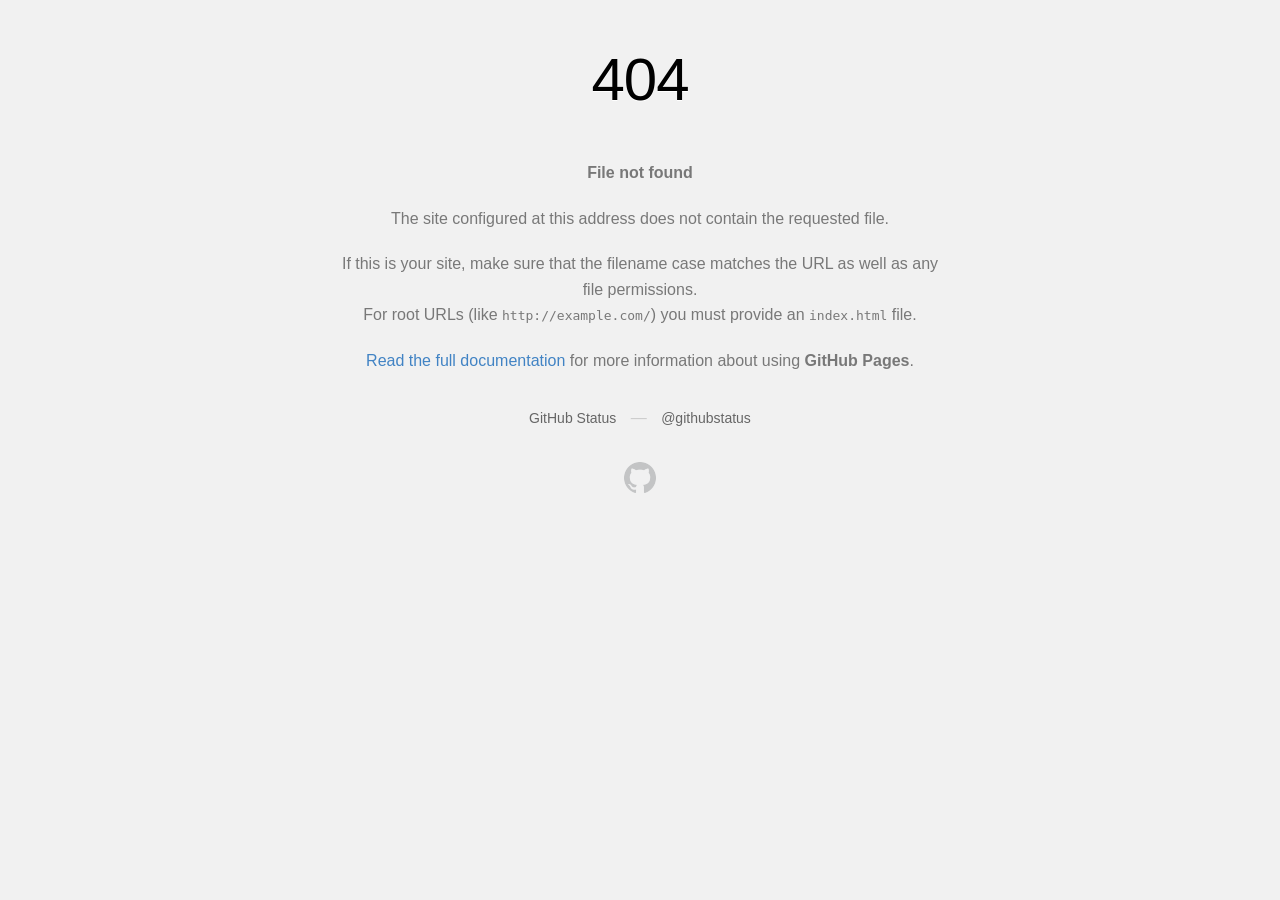
==== commit 698a4465: "Update fmt.Println message from 'Hello' to 'Goodbye'" ====
--- a/index.html
+++ b/index.html
@@ -1,884 +1,90 @@
 
-<!doctype html>
-<html dir="ltr" lang="en-US" prefix="og: https://ogp.me/ns#">
-<head>
-	<meta property="og:image" content="" />
-	<meta property="og:image" content="data:image/svg+xml,%3Csvg xmlns='http://www.w3.org/2000/svg' width='1' height='1'%3E%3C/svg%3E" />
-	<meta charset="UTF-8">
-	<meta name="viewport" content="width=device-width, initial-scale=1, maximum-scale=5, viewport-fit=cover">
-	<link rel="profile" href="https://gmpg.org/xfn/11">
+<!DOCTYPE html>
+<html>
+  <head>
+    <meta http-equiv="Content-type" content="text/html; charset=utf-8">
+    <meta http-equiv="Content-Security-Policy" content="default-src 'none'; style-src 'unsafe-inline'; img-src data:; connect-src 'self'">
+    <title>Page not found &middot; GitHub Pages</title>
+    <style type="text/css" media="screen">
+      body {
+        background-color: #f1f1f1;
+        margin: 0;
+        font-family: "Helvetica Neue", Helvetica, Arial, sans-serif;
+      }
 
-	<title>Izrada master, diplomskih, seminarskih radova iz ekonomije</title>
+      .container { margin: 50px auto 40px auto; width: 600px; text-align: center; }
 
-		
+      a { color: #4183c4; text-decoration: none; }
+      a:hover { text-decoration: underline; }
 
+      h1 { width: 800px; position:relative; left: -100px; letter-spacing: -1px; line-height: 60px; font-size: 60px; font-weight: 100; margin: 0px 0 50px 0; text-shadow: 0 1px 0 #fff; }
+      p { color: rgba(0, 0, 0, 0.5); margin: 20px 0; line-height: 1.6; }
 
+      ul { list-style: none; margin: 25px 0; padding: 0; }
+      li { display: table-cell; font-weight: bold; width: 1%; }
 
+      .logo { display: inline-block; margin-top: 35px; }
+      .logo-img-2x { display: none; }
+      @media
+      only screen and (-webkit-min-device-pixel-ratio: 2),
+      only screen and (   min--moz-device-pixel-ratio: 2),
+      only screen and (     -o-min-device-pixel-ratio: 2/1),
+      only screen and (        min-device-pixel-ratio: 2),
+      only screen and (                min-resolution: 192dpi),
+      only screen and (                min-resolution: 2dppx) {
+        .logo-img-1x { display: none; }
+        .logo-img-2x { display: inline-block; }
+      }
 
+      #suggestions {
+        margin-top: 35px;
+        color: #ccc;
+      }
+      #suggestions a {
+        color: #666666;
+        font-weight: 200;
+        font-size: 14px;
+        margin: 0 10px;
+      }
 
-		
-		<style id="wp-img-auto-sizes-contain-inline-css">
-img:is([sizes=auto i],[sizes^="auto," i]){contain-intrinsic-size:3000px 1500px}
-/*# sourceURL=wp-img-auto-sizes-contain-inline-css */
-</style>
-<link rel='stylesheet' id='blocksy-dynamic-global-css' href='wp-content/uploads/blocksy/css/global.css?ver=32361' media='all' />
+    </style>
+  </head>
+  <body>
 
-<style id="global-styles-inline-css">
-:root{--wp--preset--aspect-ratio--square: 1;--wp--preset--aspect-ratio--4-3: 4/3;--wp--preset--aspect-ratio--3-4: 3/4;--wp--preset--aspect-ratio--3-2: 3/2;--wp--preset--aspect-ratio--2-3: 2/3;--wp--preset--aspect-ratio--16-9: 16/9;--wp--preset--aspect-ratio--9-16: 9/16;--wp--preset--color--black: #000000;--wp--preset--color--cyan-bluish-gray: #abb8c3;--wp--preset--color--white: #ffffff;--wp--preset--color--pale-pink: #f78da7;--wp--preset--color--vivid-red: #cf2e2e;--wp--preset--color--luminous-vivid-orange: #ff6900;--wp--preset--color--luminous-vivid-amber: #fcb900;--wp--preset--color--light-green-cyan: #7bdcb5;--wp--preset--color--vivid-green-cyan: #00d084;--wp--preset--color--pale-cyan-blue: #8ed1fc;--wp--preset--color--vivid-cyan-blue: #0693e3;--wp--preset--color--vivid-purple: #9b51e0;--wp--preset--color--palette-color-1: var(--theme-palette-color-1, #ffd800);--wp--preset--color--palette-color-2: var(--theme-palette-color-2, #ffc900);--wp--preset--color--palette-color-3: var(--theme-palette-color-3, #5a5a5a);--wp--preset--color--palette-color-4: var(--theme-palette-color-4, #000000);--wp--preset--color--palette-color-5: var(--theme-palette-color-5, #edeff2);--wp--preset--color--palette-color-6: var(--theme-palette-color-6, #f9fafb);--wp--preset--color--palette-color-7: var(--theme-palette-color-7, #FDFDFD);--wp--preset--color--palette-color-8: var(--theme-palette-color-8, #ffffff);--wp--preset--gradient--vivid-cyan-blue-to-vivid-purple: linear-gradient(135deg,rgb(6,147,227) 0%,rgb(155,81,224) 100%);--wp--preset--gradient--light-green-cyan-to-vivid-green-cyan: linear-gradient(135deg,rgb(122,220,180) 0%,rgb(0,208,130) 100%);--wp--preset--gradient--luminous-vivid-amber-to-luminous-vivid-orange: linear-gradient(135deg,rgb(252,185,0) 0%,rgb(255,105,0) 100%);--wp--preset--gradient--luminous-vivid-orange-to-vivid-red: linear-gradient(135deg,rgb(255,105,0) 0%,rgb(207,46,46) 100%);--wp--preset--gradient--very-light-gray-to-cyan-bluish-gray: linear-gradient(135deg,rgb(238,238,238) 0%,rgb(169,184,195) 100%);--wp--preset--gradient--cool-to-warm-spectrum: linear-gradient(135deg,rgb(74,234,220) 0%,rgb(151,120,209) 20%,rgb(207,42,186) 40%,rgb(238,44,130) 60%,rgb(251,105,98) 80%,rgb(254,248,76) 100%);--wp--preset--gradient--blush-light-purple: linear-gradient(135deg,rgb(255,206,236) 0%,rgb(152,150,240) 100%);--wp--preset--gradient--blush-bordeaux: linear-gradient(135deg,rgb(254,205,165) 0%,rgb(254,45,45) 50%,rgb(107,0,62) 100%);--wp--preset--gradient--luminous-dusk: linear-gradient(135deg,rgb(255,203,112) 0%,rgb(199,81,192) 50%,rgb(65,88,208) 100%);--wp--preset--gradient--pale-ocean: linear-gradient(135deg,rgb(255,245,203) 0%,rgb(182,227,212) 50%,rgb(51,167,181) 100%);--wp--preset--gradient--electric-grass: linear-gradient(135deg,rgb(202,248,128) 0%,rgb(113,206,126) 100%);--wp--preset--gradient--midnight: linear-gradient(135deg,rgb(2,3,129) 0%,rgb(40,116,252) 100%);--wp--preset--gradient--juicy-peach: linear-gradient(to right, #ffecd2 0%, #fcb69f 100%);--wp--preset--gradient--young-passion: linear-gradient(to right, #ff8177 0%, #ff867a 0%, #ff8c7f 21%, #f99185 52%, #cf556c 78%, #b12a5b 100%);--wp--preset--gradient--true-sunset: linear-gradient(to right, #fa709a 0%, #fee140 100%);--wp--preset--gradient--morpheus-den: linear-gradient(to top, #30cfd0 0%, #330867 100%);--wp--preset--gradient--plum-plate: linear-gradient(135deg, #667eea 0%, #764ba2 100%);--wp--preset--gradient--aqua-splash: linear-gradient(15deg, #13547a 0%, #80d0c7 100%);--wp--preset--gradient--love-kiss: linear-gradient(to top, #ff0844 0%, #ffb199 100%);--wp--preset--gradient--new-retrowave: linear-gradient(to top, #3b41c5 0%, #a981bb 49%, #ffc8a9 100%);--wp--preset--gradient--plum-bath: linear-gradient(to top, #cc208e 0%, #6713d2 100%);--wp--preset--gradient--high-flight: linear-gradient(to right, #0acffe 0%, #495aff 100%);--wp--preset--gradient--teen-party: linear-gradient(-225deg, #FF057C 0%, #8D0B93 50%, #321575 100%);--wp--preset--gradient--fabled-sunset: linear-gradient(-225deg, #231557 0%, #44107A 29%, #FF1361 67%, #FFF800 100%);--wp--preset--gradient--arielle-smile: radial-gradient(circle 248px at center, #16d9e3 0%, #30c7ec 47%, #46aef7 100%);--wp--preset--gradient--itmeo-branding: linear-gradient(180deg, #2af598 0%, #009efd 100%);--wp--preset--gradient--deep-blue: linear-gradient(to right, #6a11cb 0%, #2575fc 100%);--wp--preset--gradient--strong-bliss: linear-gradient(to right, #f78ca0 0%, #f9748f 19%, #fd868c 60%, #fe9a8b 100%);--wp--preset--gradient--sweet-period: linear-gradient(to top, #3f51b1 0%, #5a55ae 13%, #7b5fac 25%, #8f6aae 38%, #a86aa4 50%, #cc6b8e 62%, #f18271 75%, #f3a469 87%, #f7c978 100%);--wp--preset--gradient--purple-division: linear-gradient(to top, #7028e4 0%, #e5b2ca 100%);--wp--preset--gradient--cold-evening: linear-gradient(to top, #0c3483 0%, #a2b6df 100%, #6b8cce 100%, #a2b6df 100%);--wp--preset--gradient--mountain-rock: linear-gradient(to right, #868f96 0%, #596164 100%);--wp--preset--gradient--desert-hump: linear-gradient(to top, #c79081 0%, #dfa579 100%);--wp--preset--gradient--ethernal-constance: linear-gradient(to top, #09203f 0%, #537895 100%);--wp--preset--gradient--happy-memories: linear-gradient(-60deg, #ff5858 0%, #f09819 100%);--wp--preset--gradient--grown-early: linear-gradient(to top, #0ba360 0%, #3cba92 100%);--wp--preset--gradient--morning-salad: linear-gradient(-225deg, #B7F8DB 0%, #50A7C2 100%);--wp--preset--gradient--night-call: linear-gradient(-225deg, #AC32E4 0%, #7918F2 48%, #4801FF 100%);--wp--preset--gradient--mind-crawl: linear-gradient(-225deg, #473B7B 0%, #3584A7 51%, #30D2BE 100%);--wp--preset--gradient--angel-care: linear-gradient(-225deg, #FFE29F 0%, #FFA99F 48%, #FF719A 100%);--wp--preset--gradient--juicy-cake: linear-gradient(to top, #e14fad 0%, #f9d423 100%);--wp--preset--gradient--rich-metal: linear-gradient(to right, #d7d2cc 0%, #304352 100%);--wp--preset--gradient--mole-hall: linear-gradient(-20deg, #616161 0%, #9bc5c3 100%);--wp--preset--gradient--cloudy-knoxville: linear-gradient(120deg, #fdfbfb 0%, #ebedee 100%);--wp--preset--gradient--soft-grass: linear-gradient(to top, #c1dfc4 0%, #deecdd 100%);--wp--preset--gradient--saint-petersburg: linear-gradient(135deg, #f5f7fa 0%, #c3cfe2 100%);--wp--preset--gradient--everlasting-sky: linear-gradient(135deg, #fdfcfb 0%, #e2d1c3 100%);--wp--preset--gradient--kind-steel: linear-gradient(-20deg, #e9defa 0%, #fbfcdb 100%);--wp--preset--gradient--over-sun: linear-gradient(60deg, #abecd6 0%, #fbed96 100%);--wp--preset--gradient--premium-white: linear-gradient(to top, #d5d4d0 0%, #d5d4d0 1%, #eeeeec 31%, #efeeec 75%, #e9e9e7 100%);--wp--preset--gradient--clean-mirror: linear-gradient(45deg, #93a5cf 0%, #e4efe9 100%);--wp--preset--gradient--wild-apple: linear-gradient(to top, #d299c2 0%, #fef9d7 100%);--wp--preset--gradient--snow-again: linear-gradient(to top, #e6e9f0 0%, #eef1f5 100%);--wp--preset--gradient--confident-cloud: linear-gradient(to top, #dad4ec 0%, #dad4ec 1%, #f3e7e9 100%);--wp--preset--gradient--glass-water: linear-gradient(to top, #dfe9f3 0%, white 100%);--wp--preset--gradient--perfect-white: linear-gradient(-225deg, #E3FDF5 0%, #FFE6FA 100%);--wp--preset--font-size--small: 13px;--wp--preset--font-size--medium: 20px;--wp--preset--font-size--large: clamp(22px, 1.375rem + ((1vw - 3.2px) * 0.625), 30px);--wp--preset--font-size--x-large: clamp(30px, 1.875rem + ((1vw - 3.2px) * 1.563), 50px);--wp--preset--font-size--xx-large: clamp(45px, 2.813rem + ((1vw - 3.2px) * 2.734), 80px);--wp--preset--spacing--20: 0.44rem;--wp--preset--spacing--30: 0.67rem;--wp--preset--spacing--40: 1rem;--wp--preset--spacing--50: 1.5rem;--wp--preset--spacing--60: 2.25rem;--wp--preset--spacing--70: 3.38rem;--wp--preset--spacing--80: 5.06rem;--wp--preset--shadow--natural: 6px 6px 9px rgba(0, 0, 0, 0.2);--wp--preset--shadow--deep: 12px 12px 50px rgba(0, 0, 0, 0.4);--wp--preset--shadow--sharp: 6px 6px 0px rgba(0, 0, 0, 0.2);--wp--preset--shadow--outlined: 6px 6px 0px -3px rgb(255, 255, 255), 6px 6px rgb(0, 0, 0);--wp--preset--shadow--crisp: 6px 6px 0px rgb(0, 0, 0);}:root { --wp--style--global--content-size: var(--theme-block-max-width);--wp--style--global--wide-size: var(--theme-block-wide-max-width); }:where(body) { margin: 0; }.wp-site-blocks > .alignleft { float: left; margin-right: 2em; }.wp-site-blocks > .alignright { float: right; margin-left: 2em; }.wp-site-blocks > .aligncenter { justify-content: center; margin-left: auto; margin-right: auto; }:where(.wp-site-blocks) > * { margin-block-start: var(--theme-content-spacing); margin-block-end: 0; }:where(.wp-site-blocks) > :first-child { margin-block-start: 0; }:where(.wp-site-blocks) > :last-child { margin-block-end: 0; }:root { --wp--style--block-gap: var(--theme-content-spacing); }:root :where(.is-layout-flow) > :first-child{margin-block-start: 0;}:root :where(.is-layout-flow) > :last-child{margin-block-end: 0;}:root :where(.is-layout-flow) > *{margin-block-start: var(--theme-content-spacing);margin-block-end: 0;}:root :where(.is-layout-constrained) > :first-child{margin-block-start: 0;}:root :where(.is-layout-constrained) > :last-child{margin-block-end: 0;}:root :where(.is-layout-constrained) > *{margin-block-start: var(--theme-content-spacing);margin-block-end: 0;}:root :where(.is-layout-flex){gap: var(--theme-content-spacing);}:root :where(.is-layout-grid){gap: var(--theme-content-spacing);}.is-layout-flow > .alignleft{float: left;margin-inline-start: 0;margin-inline-end: 2em;}.is-layout-flow > .alignright{float: right;margin-inline-start: 2em;margin-inline-end: 0;}.is-layout-flow > .aligncenter{margin-left: auto !important;margin-right: auto !important;}.is-layout-constrained > .alignleft{float: left;margin-inline-start: 0;margin-inline-end: 2em;}.is-layout-constrained > .alignright{float: right;margin-inline-start: 2em;margin-inline-end: 0;}.is-layout-constrained > .aligncenter{margin-left: auto !important;margin-right: auto !important;}.is-layout-constrained > :where(:not(.alignleft):not(.alignright):not(.alignfull)){max-width: var(--wp--style--global--content-size);margin-left: auto !important;margin-right: auto !important;}.is-layout-constrained > .alignwide{max-width: var(--wp--style--global--wide-size);}body .is-layout-flex{display: flex;}.is-layout-flex{flex-wrap: wrap;align-items: center;}.is-layout-flex > :is(*, div){margin: 0;}body .is-layout-grid{display: grid;}.is-layout-grid > :is(*, div){margin: 0;}body{padding-top: 0px;padding-right: 0px;padding-bottom: 0px;padding-left: 0px;}:root :where(.wp-element-button, .wp-block-button__link){font-style: inherit;font-weight: inherit;letter-spacing: inherit;text-transform: inherit;}.has-black-color{color: var(--wp--preset--color--black) !important;}.has-cyan-bluish-gray-color{color: var(--wp--preset--color--cyan-bluish-gray) !important;}.has-white-color{color: var(--wp--preset--color--white) !important;}.has-pale-pink-color{color: var(--wp--preset--color--pale-pink) !important;}.has-vivid-red-color{color: var(--wp--preset--color--vivid-red) !important;}.has-luminous-vivid-orange-color{color: var(--wp--preset--color--luminous-vivid-orange) !important;}.has-luminous-vivid-amber-color{color: var(--wp--preset--color--luminous-vivid-amber) !important;}.has-light-green-cyan-color{color: var(--wp--preset--color--light-green-cyan) !important;}.has-vivid-green-cyan-color{color: var(--wp--preset--color--vivid-green-cyan) !important;}.has-pale-cyan-blue-color{color: var(--wp--preset--color--pale-cyan-blue) !important;}.has-vivid-cyan-blue-color{color: var(--wp--preset--color--vivid-cyan-blue) !important;}.has-vivid-purple-color{color: var(--wp--preset--color--vivid-purple) !important;}.has-palette-color-1-color{color: var(--wp--preset--color--palette-color-1) !important;}.has-palette-color-2-color{color: var(--wp--preset--color--palette-color-2) !important;}.has-palette-color-3-color{color: var(--wp--preset--color--palette-color-3) !important;}.has-palette-color-4-color{color: var(--wp--preset--color--palette-color-4) !important;}.has-palette-color-5-color{color: var(--wp--preset--color--palette-color-5) !important;}.has-palette-color-6-color{color: var(--wp--preset--color--palette-color-6) !important;}.has-palette-color-7-color{color: var(--wp--preset--color--palette-color-7) !important;}.has-palette-color-8-color{color: var(--wp--preset--color--palette-color-8) !important;}.has-black-background-color{background-color: var(--wp--preset--color--black) !important;}.has-cyan-bluish-gray-background-color{background-color: var(--wp--preset--color--cyan-bluish-gray) !important;}.has-white-background-color{background-color: var(--wp--preset--color--white) !important;}.has-pale-pink-background-color{background-color: var(--wp--preset--color--pale-pink) !important;}.has-vivid-red-background-color{background-color: var(--wp--preset--color--vivid-red) !important;}.has-luminous-vivid-orange-background-color{background-color: var(--wp--preset--color--luminous-vivid-orange) !important;}.has-luminous-vivid-amber-background-color{background-color: var(--wp--preset--color--luminous-vivid-amber) !important;}.has-light-green-cyan-background-color{background-color: var(--wp--preset--color--light-green-cyan) !important;}.has-vivid-green-cyan-background-color{background-color: var(--wp--preset--color--vivid-green-cyan) !important;}.has-pale-cyan-blue-background-color{background-color: var(--wp--preset--color--pale-cyan-blue) !important;}.has-vivid-cyan-blue-background-color{background-color: var(--wp--preset--color--vivid-cyan-blue) !important;}.has-vivid-purple-background-color{background-color: var(--wp--preset--color--vivid-purple) !important;}.has-palette-color-1-background-color{background-color: var(--wp--preset--color--palette-color-1) !important;}.has-palette-color-2-background-color{background-color: var(--wp--preset--color--palette-color-2) !important;}.has-palette-color-3-background-color{background-color: var(--wp--preset--color--palette-color-3) !important;}.has-palette-color-4-background-color{background-color: var(--wp--preset--color--palette-color-4) !important;}.has-palette-color-5-background-color{background-color: var(--wp--preset--color--palette-color-5) !important;}.has-palette-color-6-background-color{background-color: var(--wp--preset--color--palette-color-6) !important;}.has-palette-color-7-background-color{background-color: var(--wp--preset--color--palette-color-7) !important;}.has-palette-color-8-background-color{background-color: var(--wp--preset--color--palette-color-8) !important;}.has-black-border-color{border-color: var(--wp--preset--color--black) !important;}.has-cyan-bluish-gray-border-color{border-color: var(--wp--preset--color--cyan-bluish-gray) !important;}.has-white-border-color{border-color: var(--wp--preset--color--white) !important;}.has-pale-pink-border-color{border-color: var(--wp--preset--color--pale-pink) !important;}.has-vivid-red-border-color{border-color: var(--wp--preset--color--vivid-red) !important;}.has-luminous-vivid-orange-border-color{border-color: var(--wp--preset--color--luminous-vivid-orange) !important;}.has-luminous-vivid-amber-border-color{border-color: var(--wp--preset--color--luminous-vivid-amber) !important;}.has-light-green-cyan-border-color{border-color: var(--wp--preset--color--light-green-cyan) !important;}.has-vivid-green-cyan-border-color{border-color: var(--wp--preset--color--vivid-green-cyan) !important;}.has-pale-cyan-blue-border-color{border-color: var(--wp--preset--color--pale-cyan-blue) !important;}.has-vivid-cyan-blue-border-color{border-color: var(--wp--preset--color--vivid-cyan-blue) !important;}.has-vivid-purple-border-color{border-color: var(--wp--preset--color--vivid-purple) !important;}.has-palette-color-1-border-color{border-color: var(--wp--preset--color--palette-color-1) !important;}.has-palette-color-2-border-color{border-color: var(--wp--preset--color--palette-color-2) !important;}.has-palette-color-3-border-color{border-color: var(--wp--preset--color--palette-color-3) !important;}.has-palette-color-4-border-color{border-color: var(--wp--preset--color--palette-color-4) !important;}.has-palette-color-5-border-color{border-color: var(--wp--preset--color--palette-color-5) !important;}.has-palette-color-6-border-color{border-color: var(--wp--preset--color--palette-color-6) !important;}.has-palette-color-7-border-color{border-color: var(--wp--preset--color--palette-color-7) !important;}.has-palette-color-8-border-color{border-color: var(--wp--preset--color--palette-color-8) !important;}.has-vivid-cyan-blue-to-vivid-purple-gradient-background{background: var(--wp--preset--gradient--vivid-cyan-blue-to-vivid-purple) !important;}.has-light-green-cyan-to-vivid-green-cyan-gradient-background{background: var(--wp--preset--gradient--light-green-cyan-to-vivid-green-cyan) !important;}.has-luminous-vivid-amber-to-luminous-vivid-orange-gradient-background{background: var(--wp--preset--gradient--luminous-vivid-amber-to-luminous-vivid-orange) !important;}.has-luminous-vivid-orange-to-vivid-red-gradient-background{background: var(--wp--preset--gradient--luminous-vivid-orange-to-vivid-red) !important;}.has-very-light-gray-to-cyan-bluish-gray-gradient-background{background: var(--wp--preset--gradient--very-light-gray-to-cyan-bluish-gray) !important;}.has-cool-to-warm-spectrum-gradient-background{background: var(--wp--preset--gradient--cool-to-warm-spectrum) !important;}.has-blush-light-purple-gradient-background{background: var(--wp--preset--gradient--blush-light-purple) !important;}.has-blush-bordeaux-gradient-background{background: var(--wp--preset--gradient--blush-bordeaux) !important;}.has-luminous-dusk-gradient-background{background: var(--wp--preset--gradient--luminous-dusk) !important;}.has-pale-ocean-gradient-background{background: var(--wp--preset--gradient--pale-ocean) !important;}.has-electric-grass-gradient-background{background: var(--wp--preset--gradient--electric-grass) !important;}.has-midnight-gradient-background{background: var(--wp--preset--gradient--midnight) !important;}.has-juicy-peach-gradient-background{background: var(--wp--preset--gradient--juicy-peach) !important;}.has-young-passion-gradient-background{background: var(--wp--preset--gradient--young-passion) !important;}.has-true-sunset-gradient-background{background: var(--wp--preset--gradient--true-sunset) !important;}.has-morpheus-den-gradient-background{background: var(--wp--preset--gradient--morpheus-den) !important;}.has-plum-plate-gradient-background{background: var(--wp--preset--gradient--plum-plate) !important;}.has-aqua-splash-gradient-background{background: var(--wp--preset--gradient--aqua-splash) !important;}.has-love-kiss-gradient-background{background: var(--wp--preset--gradient--love-kiss) !important;}.has-new-retrowave-gradient-background{background: var(--wp--preset--gradient--new-retrowave) !important;}.has-plum-bath-gradient-background{background: var(--wp--preset--gradient--plum-bath) !important;}.has-high-flight-gradient-background{background: var(--wp--preset--gradient--high-flight) !important;}.has-teen-party-gradient-background{background: var(--wp--preset--gradient--teen-party) !important;}.has-fabled-sunset-gradient-background{background: var(--wp--preset--gradient--fabled-sunset) !important;}.has-arielle-smile-gradient-background{background: var(--wp--preset--gradient--arielle-smile) !important;}.has-itmeo-branding-gradient-background{background: var(--wp--preset--gradient--itmeo-branding) !important;}.has-deep-blue-gradient-background{background: var(--wp--preset--gradient--deep-blue) !important;}.has-strong-bliss-gradient-background{background: var(--wp--preset--gradient--strong-bliss) !important;}.has-sweet-period-gradient-background{background: var(--wp--preset--gradient--sweet-period) !important;}.has-purple-division-gradient-background{background: var(--wp--preset--gradient--purple-division) !important;}.has-cold-evening-gradient-background{background: var(--wp--preset--gradient--cold-evening) !important;}.has-mountain-rock-gradient-background{background: var(--wp--preset--gradient--mountain-rock) !important;}.has-desert-hump-gradient-background{background: var(--wp--preset--gradient--desert-hump) !important;}.has-ethernal-constance-gradient-background{background: var(--wp--preset--gradient--ethernal-constance) !important;}.has-happy-memories-gradient-background{background: var(--wp--preset--gradient--happy-memories) !important;}.has-grown-early-gradient-background{background: var(--wp--preset--gradient--grown-early) !important;}.has-morning-salad-gradient-background{background: var(--wp--preset--gradient--morning-salad) !important;}.has-night-call-gradient-background{background: var(--wp--preset--gradient--night-call) !important;}.has-mind-crawl-gradient-background{background: var(--wp--preset--gradient--mind-crawl) !important;}.has-angel-care-gradient-background{background: var(--wp--preset--gradient--angel-care) !important;}.has-juicy-cake-gradient-background{background: var(--wp--preset--gradient--juicy-cake) !important;}.has-rich-metal-gradient-background{background: var(--wp--preset--gradient--rich-metal) !important;}.has-mole-hall-gradient-background{background: var(--wp--preset--gradient--mole-hall) !important;}.has-cloudy-knoxville-gradient-background{background: var(--wp--preset--gradient--cloudy-knoxville) !important;}.has-soft-grass-gradient-background{background: var(--wp--preset--gradient--soft-grass) !important;}.has-saint-petersburg-gradient-background{background: var(--wp--preset--gradient--saint-petersburg) !important;}.has-everlasting-sky-gradient-background{background: var(--wp--preset--gradient--everlasting-sky) !important;}.has-kind-steel-gradient-background{background: var(--wp--preset--gradient--kind-steel) !important;}.has-over-sun-gradient-background{background: var(--wp--preset--gradient--over-sun) !important;}.has-premium-white-gradient-background{background: var(--wp--preset--gradient--premium-white) !important;}.has-clean-mirror-gradient-background{background: var(--wp--preset--gradient--clean-mirror) !important;}.has-wild-apple-gradient-background{background: var(--wp--preset--gradient--wild-apple) !important;}.has-snow-again-gradient-background{background: var(--wp--preset--gradient--snow-again) !important;}.has-confident-cloud-gradient-background{background: var(--wp--preset--gradient--confident-cloud) !important;}.has-glass-water-gradient-background{background: var(--wp--preset--gradient--glass-water) !important;}.has-perfect-white-gradient-background{background: var(--wp--preset--gradient--perfect-white) !important;}.has-small-font-size{font-size: var(--wp--preset--font-size--small) !important;}.has-medium-font-size{font-size: var(--wp--preset--font-size--medium) !important;}.has-large-font-size{font-size: var(--wp--preset--font-size--large) !important;}.has-x-large-font-size{font-size: var(--wp--preset--font-size--x-large) !important;}.has-xx-large-font-size{font-size: var(--wp--preset--font-size--xx-large) !important;}
-/*# sourceURL=global-styles-inline-css */
-</style>
+    <div class="container">
 
-<link rel='stylesheet' id='htslider-widgets-css' href='wp-content/plugins/ht-slider-for-elementor/assets/css/ht-slider-widgets.css?ver=1.5.1' media='all' />
-<link rel='stylesheet' id='simple-banner-style-css' href='wp-content/plugins/simple-banner/simple-banner.css?ver=2.16.0' media='all' />
-<link rel='stylesheet' id='elementor-frontend-css' href='wp-content/plugins/elementor/assets/css/frontend-lite.min.css?ver=3.18.2' media='all' />
-<link rel='stylesheet' id='swiper-css' href='wp-content/plugins/elementor/assets/lib/swiper/v8/css/swiper.min.css?ver=8.4.5' media='all' />
-<link rel='stylesheet' id='elementor-post-6-css' href='wp-content/uploads/elementor/css/post-6.css?ver=1710784053' media='all' />
-<link rel='stylesheet' id='elementor-pro-css' href='wp-content/plugins/elementor-pro/assets/css/frontend-lite.min.css?ver=3.18.2' media='all' />
-<link rel='stylesheet' id='elementor-post-2858-css' href='wp-content/uploads/elementor/css/post-2858.css?ver=1729952384' media='all' />
-<link rel='stylesheet' id='elementor-post-2722-css' href='wp-content/uploads/elementor/css/post-2722.css?ver=1711387100' media='all' />
-<link rel='stylesheet' id='elementor-post-2828-css' href='wp-content/uploads/elementor/css/post-2828.css?ver=1710790062' media='all' />
-<link rel='stylesheet' id='ct-main-styles-css' href='wp-content/themes/blocksy/static/bundle/main.min.css?ver=2.0.7' media='all' />
-<link rel='stylesheet' id='ct-page-title-styles-css' href='wp-content/themes/blocksy/static/bundle/page-title.min.css?ver=2.0.7' media='all' />
-<link rel='stylesheet' id='ct-elementor-styles-css' href='wp-content/themes/blocksy/static/bundle/elementor-frontend.min.css?ver=2.0.7' media='all' />
-<link rel='stylesheet' id='eael-general-css' href='wp-content/plugins/essential-addons-for-elementor-lite/assets/front-end/css/view/general.min.css?ver=5.9' media='all' />
-<link rel='stylesheet' id='google-fonts-1-css' href='https://fonts.googleapis.com/css?family=Roboto:100,100italic,200,200italic,300,300italic,400,400italic,500,500italic,600,600italic,700,700italic,800,800italic,900,900italic%7CRoboto+Slab:100,100italic,200,200italic,300,300italic,400,400italic,500,500italic,600,600italic,700,700italic,800,800italic,900,900italic&#038;display=swap&#038;ver=7.0' media='all' />
-<link rel="preconnect" href="https://fonts.gstatic.com/" crossorigin><!--n2css--><script async data-wp-strategy="async" id="monsterinsights-frontend-script-js" src="wp-content/plugins/google-analytics-for-wordpress/assets/js/frontend-gtag.min.js?ver=10.2.2"></script>
-<script data-cfasync="false" data-wpfc-render="false" id='monsterinsights-frontend-script-js-extra'>var monsterinsights_frontend = {"js_events_tracking":"true","download_extensions":"doc,pdf,ppt,zip,xls,docx,pptx,xlsx","inbound_paths":"[{\"path\":\"\\\/go\\\/\",\"label\":\"affiliate\"},{\"path\":\"\\\/recommend\\\/\",\"label\":\"affiliate\"}]","home_url":"https:\/\/www.ekonomija4you.com","hash_tracking":"false","v4_id":"G-6QK7JG5V8T"};</script>
-<script id="jquery-core-js" src="wp-includes/js/jquery/jquery.min.js?ver=3.7.1"></script>
-<script id="jquery-migrate-js" src="wp-includes/js/jquery/jquery-migrate.min.js?ver=3.4.1"></script>
-<script id="simple-banner-script-js-before">
-const simpleBannerScriptParams = {"version":"2.16.0","hide_simple_banner":"yes","simple_banner_prepend_element":"body","simple_banner_position":"","header_margin":"","header_padding":"","simple_banner_z_index":"","simple_banner_text":"email: ekonomija4you@gmail.com <br \/>telefon: +381 64 42 000 33","pro_version_enabled":"","disabled_on_current_page":false,"debug_mode":"","id":2858,"disabled_pages_array":[],"is_current_page_a_post":false,"disabled_on_posts":"","simple_banner_font_size":"","simple_banner_color":"#3C8AB8","simple_banner_text_color":"","simple_banner_link_color":"","simple_banner_close_color":"","simple_banner_custom_css":"","simple_banner_scrolling_custom_css":"","simple_banner_text_custom_css":"","simple_banner_button_css":"","site_custom_css":"","keep_site_custom_css":"","site_custom_js":"","keep_site_custom_js":"","wp_body_open_enabled":"","wp_body_open":true,"close_button_enabled":"","close_button_expiration":"","close_button_cookie_set":false,"current_date":{"date":"2026-06-13 10:43:49.812429","timezone_type":3,"timezone":"UTC"},"start_date":{"date":"2026-06-13 10:43:49.812433","timezone_type":3,"timezone":"UTC"},"end_date":{"date":"2026-06-13 10:43:49.812435","timezone_type":3,"timezone":"UTC"},"simple_banner_start_after_date":"","simple_banner_remove_after_date":"","simple_banner_insert_inside_element":""}
-//# sourceURL=simple-banner-script-js-before
-</script>
-<script id="simple-banner-script-js" src="wp-content/plugins/simple-banner/simple-banner.js?ver=2.16.0"></script>
+      <h1>404</h1>
+      <p><strong>File not found</strong></p>
 
+      <p>
+        The site configured at this address does not
+        contain the requested file.
+      </p>
 
-<link rel='shortlink' href='' />
-<style type="text/css">.simple-banner{display:none;}</style><style type="text/css">.simple-banner{background:#3C8AB8;}</style><style type="text/css">.simple-banner .simple-banner-text{color: #ffffff;}</style><style type="text/css">.simple-banner .simple-banner-text a{color:#f16521;}</style><style type="text/css">.simple-banner{z-index: 99999;}</style><style id="simple-banner-site-custom-css-dummy" type="text/css"></style><script id="simple-banner-site-custom-js-dummy" type="text/javascript"></script><noscript><link rel='stylesheet' href='wp-content/themes/blocksy/static/bundle/no-scripts.min.css' type='text/css'></noscript>
+      <p>
+        If this is your site, make sure that the filename case matches the URL
+        as well as any file permissions.<br>
+        For root URLs (like <code>http://example.com/</code>) you must provide an
+        <code>index.html</code> file.
+      </p>
 
-<style>.recentcomments a{display:inline !important;padding:0 !important;margin:0 !important;}</style><link rel="icon" href="wp-content/uploads/2023/11/elementor/thumbs/logo-ekonomija4you-copy-copy-qh1jo6tnqhzp1z3mhucm2mhrgbw6wxbz2hekax72pg.png" sizes="32x32" />
-<link rel="icon" href="wp-content/uploads/2023/11/logo-ekonomija4you-copy-copy-300x300.png" sizes="192x192" />
-<link rel="apple-touch-icon" href="wp-content/uploads/2023/11/logo-ekonomija4you-copy-copy-300x300.png" />
-<meta name="msapplication-TileImage" content="wp-content/uploads/2023/11/logo-ekonomija4you-copy-copy-300x300.png" />
-<style id="wp-custom-css">
-:root {
-	--form-field-padding: 0 20px;
-}
+      <p>
+        <a href="https://help.github.com/pages/">Read the full documentation</a>
+        for more information about using <strong>GitHub Pages</strong>.
+      </p>
 
-.ct-breadcrumbs-shortcode {
-	margin-bottom: 2.5em;
-	--color: var(--theme-palette-color-1);
-	--linkInitialColor: #fff;
-	--fontSize: 12px;
-	--fontWeight: 600;
-	--textTransform: uppercase;
-}
+      <div id="suggestions">
+        <a href="https://githubstatus.com">GitHub Status</a> &mdash;
+        <a href="https://twitter.com/githubstatus">@githubstatus</a>
+      </div>
 
-@media screen and (max-width: 768px) {
-	.ct-breadcrumbs-shortcode {
-		text-align: center;
-	
-	}
-	.elementor-1142 .elementor-element.elementor-element-78118f1 {
-		     --margin-block-end: 0px; 
-	}
-	.elementor-element .elementor-element-a45c3b6 .e-flex .e-con-boxed .e-con .e-child {
-	margin-left:0;
-}
-	
-}
-.elementor *, .elementor :after, .elementor :before {
-	box-sizing: none;
-}
+      <a href="/" class="logo logo-img-1x">
+        <img width="32" height="32" title="" alt="" src="[data-uri]">
+      </a>
 
-.page-title {
-	display:none;
-}
-
-.linkovi a {
-	color: #5a5a5a;
-}
-a {
-	color: #5a5a5a;
-	font-weight:bold;
-}
-</style>
-	</head>
-
-
-<body class="home wp-singular page-template-default page page-id-2858 wp-custom-logo wp-embed-responsive wp-theme-blocksy elementor-default elementor-kit-6 elementor-page elementor-page-2858 ct-elementor-default-template" data-link="type-2" data-prefix="single_page" data-footer="type-1" itemscope="itemscope" itemtype="https://schema.org/WebPage" >
-
-<a class="skip-link show-on-focus" href="#main">
-	Skip to content</a>
-
-
-<div id="main-container">
-			<div data-elementor-type="header" data-elementor-id="2722" class="elementor elementor-2722 elementor-location-header" data-elementor-post-type="elementor_library">
-						<div class="elementor-element elementor-element-93076d1 e-flex e-con-boxed e-con e-parent" data-id="93076d1" data-element_type="container" data-settings="{&quot;background_background&quot;:&quot;classic&quot;,&quot;content_width&quot;:&quot;boxed&quot;}" data-core-v316-plus="true">
-					<div class="e-con-inner">
-		<div class="elementor-element elementor-element-314e914 e-con-full e-flex e-con e-child" data-id="314e914" data-element_type="container" data-settings="{&quot;content_width&quot;:&quot;full&quot;}">
-				<div class="elementor-element elementor-element-a2610a0 elementor-widget elementor-widget-image" data-id="a2610a0" data-element_type="widget" data-widget_type="image.default">
-				<div class="elementor-widget-container">
-			<style>/*! elementor - v3.18.0 - 08-12-2023 */
-.elementor-widget-image{text-align:center}.elementor-widget-image a{display:inline-block}.elementor-widget-image a img[src$=".svg"]{width:48px}.elementor-widget-image img{vertical-align:middle;display:inline-block}</style>													<a href="https://www.ekonomija4you.com">
-															</a>
-															</div>
-				</div>
-				</div>
-		<div class="elementor-element elementor-element-0961a33 e-con-full e-flex e-con e-child" data-id="0961a33" data-element_type="container" data-settings="{&quot;content_width&quot;:&quot;full&quot;}">
-				<div class="elementor-element elementor-element-43ab73d elementor-nav-menu__align-center elementor-nav-menu--stretch elementor-hidden-desktop elementor-nav-menu--dropdown-tablet elementor-nav-menu__text-align-aside elementor-nav-menu--toggle elementor-nav-menu--burger elementor-widget elementor-widget-nav-menu" data-id="43ab73d" data-element_type="widget" data-settings="{&quot;full_width&quot;:&quot;stretch&quot;,&quot;layout&quot;:&quot;horizontal&quot;,&quot;submenu_icon&quot;:{&quot;value&quot;:&quot;&lt;svg class=\&quot;e-font-icon-svg e-fas-caret-down\&quot; viewBox=\&quot;0 0 320 512\&quot; xmlns=\&quot;http:\/\/www.w3.org\/2000\/svg\&quot;&gt;&lt;path d=\&quot;M31.3 192h257.3c17.8 0 26.7 21.5 14.1 34.1L174.1 354.8c-7.8 7.8-20.5 7.8-28.3 0L17.2 226.1C4.6 213.5 13.5 192 31.3 192z\&quot;&gt;&lt;\/path&gt;&lt;\/svg&gt;&quot;,&quot;library&quot;:&quot;fa-solid&quot;},&quot;toggle&quot;:&quot;burger&quot;}" data-widget_type="nav-menu.default">
-				<div class="elementor-widget-container">
-			<link rel="stylesheet" href="wp-content/plugins/elementor-pro/assets/css/widget-nav-menu.min.css">			<nav class="elementor-nav-menu--main elementor-nav-menu__container elementor-nav-menu--layout-horizontal e--pointer-underline e--animation-fade">
-						</nav>
-					<div class="elementor-menu-toggle" role="button" tabindex="0" aria-label="Menu Toggle" aria-expanded="false">
-			<svg aria-hidden="true" role="presentation" class="elementor-menu-toggle__icon--open e-font-icon-svg e-eicon-menu-bar" viewBox="0 0 1000 1000" xmlns="http://www.w3.org/2000/svg"><path d="M104 333H896C929 333 958 304 958 271S929 208 896 208H104C71 208 42 237 42 271S71 333 104 333ZM104 583H896C929 583 958 554 958 521S929 458 896 458H104C71 458 42 487 42 521S71 583 104 583ZM104 833H896C929 833 958 804 958 771S929 708 896 708H104C71 708 42 737 42 771S71 833 104 833Z"></path></svg><svg aria-hidden="true" role="presentation" class="elementor-menu-toggle__icon--close e-font-icon-svg e-eicon-close" viewBox="0 0 1000 1000" xmlns="http://www.w3.org/2000/svg"><path d="M742 167L500 408 258 167C246 154 233 150 217 150 196 150 179 158 167 167 154 179 150 196 150 212 150 229 154 242 171 254L408 500 167 742C138 771 138 800 167 829 196 858 225 858 254 829L496 587 738 829C750 842 767 846 783 846 800 846 817 842 829 829 842 817 846 804 846 783 846 767 842 750 829 737L588 500 833 258C863 229 863 200 833 171 804 137 775 137 742 167Z"></path></svg>			<span class="elementor-screen-only">Menu</span>
-		</div>
-					
-						<nav class="elementor-nav-menu--dropdown elementor-nav-menu__container" aria-hidden="true">
-				<ul id="menu-2-e472815" class="elementor-nav-menu"><li class="menu-item menu-item-type-post_type menu-item-object-page menu-item-home current-menu-item page_item page-item-2858 current_page_item menu-item-2924"><a href="" aria-current="page" class="elementor-item elementor-item-active" tabindex="-1">Pisanje radova</a></li>
-<li class="menu-item menu-item-type-custom menu-item-object-custom menu-item-2729"><a href="https://www.proveraplagijata.com/" class="elementor-item" tabindex="-1">Provera plagijata</a></li>
-<li class="menu-item menu-item-type-post_type menu-item-object-page menu-item-1435"><a href="blog-2/" class="elementor-item" tabindex="-1">Blog</a></li>
-</ul>			</nav>
-				</div>
-				</div>
-				</div>
-		<div class="elementor-element elementor-element-f6cfdca e-con-full e-flex e-con e-child" data-id="f6cfdca" data-element_type="container" data-settings="{&quot;content_width&quot;:&quot;full&quot;}">
-				<div class="elementor-element elementor-element-857e012 elementor-icon-list--layout-inline elementor-align-center elementor-mobile-align-center linkovi elementor-list-item-link-full_width elementor-widget elementor-widget-icon-list" data-id="857e012" data-element_type="widget" data-widget_type="icon-list.default">
-				<div class="elementor-widget-container">
-			<link rel="stylesheet" href="wp-content/plugins/elementor/assets/css/widget-icon-list.min.css">		<ul class="elementor-icon-list-items elementor-inline-items">
-							<li class="elementor-icon-list-item elementor-inline-item">
-											<span class="elementor-icon-list-icon">
-							
-									</li>
-								<li class="elementor-icon-list-item elementor-inline-item">
-											<span class="elementor-icon-list-icon">
-							
-									</li>
-						</ul>
-				</div>
-				</div>
-				</div>
-					</div>
-				</div>
-						</div>
-		
-	<main id="main" class="site-main hfeed" >
-
-		
-	<div
-		class="ct-container-full"
-				data-content="normal"		>
-
-		
-		
-	<article
-		id="post-2858"
-		class="post-2858 page type-page status-publish hentry">
-
-		
-<div class="hero-section" data-type="type-1" >
-			<header class="entry-header">
-			<h1 class="page-title" title="Izrada master, diplomskih, seminarskih radova iz ekonomije" itemprop="headline" >Izrada master, diplomskih, seminarskih radova iz ekonomije</h1>		</header>
-	</div>
-
-		
-		
-		<div class="entry-content">
-					<div data-elementor-type="wp-page" data-elementor-id="2858" class="elementor elementor-2858" data-elementor-post-type="page">
-							<div class="elementor-element elementor-element-e5e5ee5 e-con-full e-flex e-con e-parent" data-id="e5e5ee5" data-element_type="container" data-settings="{&quot;content_width&quot;:&quot;full&quot;,&quot;background_background&quot;:&quot;classic&quot;}" data-core-v316-plus="true">
-				<div class="elementor-element elementor-element-817e5b1 elementor-widget elementor-widget-spacer" data-id="817e5b1" data-element_type="widget" data-widget_type="spacer.default">
-				<div class="elementor-widget-container">
-			<style>/*! elementor - v3.18.0 - 08-12-2023 */
-.elementor-column .elementor-spacer-inner{height:var(--spacer-size)}.e-con{--container-widget-width:100%}.e-con-inner>.elementor-widget-spacer,.e-con>.elementor-widget-spacer{width:var(--container-widget-width,var(--spacer-size));--align-self:var(--container-widget-align-self,initial);--flex-shrink:0}.e-con-inner>.elementor-widget-spacer>.elementor-widget-container,.e-con>.elementor-widget-spacer>.elementor-widget-container{height:100%;width:100%}.e-con-inner>.elementor-widget-spacer>.elementor-widget-container>.elementor-spacer,.e-con>.elementor-widget-spacer>.elementor-widget-container>.elementor-spacer{height:100%}.e-con-inner>.elementor-widget-spacer>.elementor-widget-container>.elementor-spacer>.elementor-spacer-inner,.e-con>.elementor-widget-spacer>.elementor-widget-container>.elementor-spacer>.elementor-spacer-inner{height:var(--container-widget-height,var(--spacer-size))}.e-con-inner>.elementor-widget-spacer.elementor-widget-empty,.e-con>.elementor-widget-spacer.elementor-widget-empty{position:relative;min-height:22px;min-width:22px}.e-con-inner>.elementor-widget-spacer.elementor-widget-empty .elementor-widget-empty-icon,.e-con>.elementor-widget-spacer.elementor-widget-empty .elementor-widget-empty-icon{position:absolute;top:0;bottom:0;left:0;right:0;margin:auto;padding:0;width:22px;height:22px}</style>		<div class="elementor-spacer">
-			<div class="elementor-spacer-inner"></div>
-		</div>
-				</div>
-				</div>
-				<div class="elementor-element elementor-element-59744c7 elementor-widget elementor-widget-heading" data-id="59744c7" data-element_type="widget" data-widget_type="heading.default">
-				<div class="elementor-widget-container">
-			<style>/*! elementor - v3.18.0 - 08-12-2023 */
-.elementor-heading-title{padding:0;margin:0;line-height:1}.elementor-widget-heading .elementor-heading-title[class*=elementor-size-]>a{color:inherit;font-size:inherit;line-height:inherit}.elementor-widget-heading .elementor-heading-title.elementor-size-small{font-size:15px}.elementor-widget-heading .elementor-heading-title.elementor-size-medium{font-size:19px}.elementor-widget-heading .elementor-heading-title.elementor-size-large{font-size:29px}.elementor-widget-heading .elementor-heading-title.elementor-size-xl{font-size:39px}.elementor-widget-heading .elementor-heading-title.elementor-size-xxl{font-size:59px}</style><h1 class="elementor-heading-title elementor-size-default">Izrada master, diplomskih, seminarskih radova iz ekonomije</h1>		</div>
-				</div>
-				<div class="elementor-element elementor-element-d236061 elementor-widget elementor-widget-heading" data-id="d236061" data-element_type="widget" data-widget_type="heading.default">
-				<div class="elementor-widget-container">
-			<h3 class="elementor-heading-title elementor-size-default">– na srpskom i engleskom –</h3>		</div>
-				</div>
-				<div class="elementor-element elementor-element-4df6478 elementor-widget elementor-widget-spacer" data-id="4df6478" data-element_type="widget" data-widget_type="spacer.default">
-				<div class="elementor-widget-container">
-					<div class="elementor-spacer">
-			<div class="elementor-spacer-inner"></div>
-		</div>
-				</div>
-				</div>
-				</div>
-		<div class="elementor-element elementor-element-f42e689 e-con-full e-flex e-con e-parent" data-id="f42e689" data-element_type="container" data-settings="{&quot;background_background&quot;:&quot;classic&quot;,&quot;content_width&quot;:&quot;full&quot;}" data-core-v316-plus="true">
-		<div class="elementor-element elementor-element-603510c e-con-full e-flex e-con e-child" data-id="603510c" data-element_type="container" data-settings="{&quot;content_width&quot;:&quot;full&quot;}">
-		<div class="elementor-element elementor-element-4c2c6fb e-con-full e-flex e-con e-child" data-id="4c2c6fb" data-element_type="container" data-settings="{&quot;content_width&quot;:&quot;full&quot;}">
-				<div class="elementor-element elementor-element-49be92c elementor-widget elementor-widget-heading" data-id="49be92c" data-element_type="widget" data-widget_type="heading.default">
-				<div class="elementor-widget-container">
-			<h2 class="elementor-heading-title elementor-size-xl">Prepustite pisanje rada profesionalcu</h2>		</div>
-				</div>
-				<div class="elementor-element elementor-element-d1c623a elementor-widget elementor-widget-text-editor" data-id="d1c623a" data-element_type="widget" data-widget_type="text-editor.default">
-				<div class="elementor-widget-container">
-			<style>/*! elementor - v3.18.0 - 08-12-2023 */
-.elementor-widget-text-editor.elementor-drop-cap-view-stacked .elementor-drop-cap{background-color:#69727d;color:#fff}.elementor-widget-text-editor.elementor-drop-cap-view-framed .elementor-drop-cap{color:#69727d;border:3px solid;background-color:transparent}.elementor-widget-text-editor:not(.elementor-drop-cap-view-default) .elementor-drop-cap{margin-top:8px}.elementor-widget-text-editor:not(.elementor-drop-cap-view-default) .elementor-drop-cap-letter{width:1em;height:1em}.elementor-widget-text-editor .elementor-drop-cap{float:left;text-align:center;line-height:1;font-size:50px}.elementor-widget-text-editor .elementor-drop-cap-letter{display:inline-block}</style>				<p style="text-align: center;"><span style="font-size: inherit; background-color: var(--theme-palette-color-8); color: var(--theme-text-color); font-family: var(--theme-font-family); font-style: var(--theme-font-style, inherit); letter-spacing: var(--theme-letter-spacing); text-transform: var(--theme-text-transform);">Do sada sam uspešno napisala više od 1.500 radova za studente ekonomske struke u Srbiji i inostranstvu. </span><span style="font-weight: 400;">Svaki rad se piše indivudualno, prilagođen vašim potrebama i usklađen sa zahtevima fakulteta. Osim stručne literature i akademskih standarda, svaki rad prolazi i proveru softverom za detekciju plagijata, čime garantujem potpunu originalnost.</span></p><p style="text-align: center;"><span style="font-weight: 400;">Dok vi pripremate ispite ili se posvećujete poslovnim obavezama, ja ću se pobrinuti da vaš rad bude profesionalno urađen, kvalitetan i na nivou koji želite.</span></p>						</div>
-				</div>
-				<div class="elementor-element elementor-element-ba38844 elementor-widget elementor-widget-image" data-id="ba38844" data-element_type="widget" data-widget_type="image.default">
-				<div class="elementor-widget-container">
-																														</div>
-				</div>
-				</div>
-		<div class="elementor-element elementor-element-1f77a8e e-con-full e-flex e-con e-child" data-id="1f77a8e" data-element_type="container" data-settings="{&quot;content_width&quot;:&quot;full&quot;}">
-				<div class="elementor-element elementor-element-6ee1cb9 elementor-view-default elementor-position-top elementor-mobile-position-top elementor-widget elementor-widget-icon-box" data-id="6ee1cb9" data-element_type="widget" data-widget_type="icon-box.default">
-				<div class="elementor-widget-container">
-			<link rel="stylesheet" href="wp-content/plugins/elementor/assets/css/widget-icon-box.min.css">		<div class="elementor-icon-box-wrapper">
-						<div class="elementor-icon-box-icon">
-				<span  class="elementor-icon elementor-animation-">
-				<svg xmlns="http://www.w3.org/2000/svg" viewBox="0 0 70 70" style="enable-background:new 0 0 70 70" xml:space="preserve"><circle cx="38.8" cy="37.7" r="31.2" style="fill:#ffd800"></circle><path d="M50.7 26.6c-.4-.2-.4-.4-.5-.7-.1-1.1-.2-2.2-.5-3.2-.4-1.8-1-3.5-1.8-5.1-1.9-3.9-4.7-7.1-8.4-9.5-.3-.2-.7-.4-1-.7.1-.1.2-.1.3-.1h5.1c.2 0 .3 0 .4.2l.3.6c1.1 1.9 3.5 2.9 5.7 2 1.8-.7 2.8-2 3-3.9.1-.9-.1-1.8-.5-2.6-1-2-3.2-3-5.3-2.5-1.5.4-2.6 1.3-3.2 2.7-.1.2-.2.3-.4.3H31.3V1h-9.4v3.1H9.3c-.1.2-.2.1-.3-.2-.6-1.4-1.7-2.3-3.2-2.7-1.5-.3-2.8 0-4 .9C.8 3 .2 4.1 0 5.3c-.1.7 0 1.5.3 2.2.8 2.2 3.2 3.5 5.5 2.9C7.3 10 8.4 9.1 9 7.6c.1-.2.2-.3.4-.3h5.5c-.7.5-1.5 1-2.1 1.5-2.1 1.5-3.9 3.4-5.4 5.5-1.4 2-2.5 4.2-3.2 6.6-.5 1.6-.8 3.3-.9 4.9 0 .4-.1.6-.5.7-.1 0-.1 0-.1.1-1.5.8-2.3 2.1-2.6 3.7-.1.7 0 1.5.3 2.2C1 34 2.2 35 3.8 35.4c1.2.3 2.4 0 3.5-.6C9.1 33.7 10 31.1 9 29c-.5-1.1-1.3-2-2.5-2.5-.1-.1-.2-.1-.2-.3.1-.7.1-1.5.3-2.2.2-1.2.6-2.4 1-3.5 1.1-2.7 2.6-5.1 4.7-7.2 2-2 4.4-3.6 7-4.6l2.7-.9v2.6h9.4V7.8c.9.3 1.8.6 2.6.9 2.7 1 5.1 2.6 7.2 4.7 3.5 3.5 5.5 7.8 5.9 12.7 0 .2 0 .4-.3.5-2.2 1-3.3 3.4-2.6 5.7.8 2.5 3.5 3.8 5.9 3 2.2-.7 3.6-3.1 3.1-5.3-.1-1.6-1-2.7-2.5-3.4zM48.8 4.3c.9 0 1.6.7 1.6 1.6 0 .9-.7 1.6-1.6 1.5-.8 0-1.5-.7-1.5-1.6-.1-.8.6-1.5 1.5-1.5zM4.7 7.4c-.8 0-1.6-.7-1.6-1.6 0-.9.7-1.6 1.6-1.6.8 0 1.6.7 1.6 1.6 0 .9-.7 1.6-1.6 1.6zm0 25c-.8 0-1.6-.7-1.6-1.6 0-.9.7-1.6 1.6-1.6.8 0 1.6.7 1.6 1.6 0 .9-.7 1.6-1.6 1.6zm23.6-25h-3.1V4.3h3.1v3.1zm20.5 25c-.9 0-1.6-.7-1.6-1.6 0-.8.7-1.6 1.6-1.6.9 0 1.6.7 1.6 1.6 0 .9-.8 1.6-1.6 1.6zM27 12.5c-.2-.3-.2-.3-.4 0-3.6 6-7.2 12-10.8 18.1-.1.2-.1.3 0 .5 1.8 3.5 3.5 7 5.3 10.5 0 .1.1.1.1.3h-5.3v9c0 .3.1.3.3.3h21.6v-9.4h-5.3c.1-.1.1-.2.1-.3 1.8-3.5 3.5-7 5.3-10.5.1-.2.1-.3 0-.5-3.7-5.9-7.3-12-10.9-18zM34.6 45v2.9c0 .2-.1.2-.2.2H19V45h15.6zm-.4-13.7c-1.5 3.1-3.1 6.1-4.6 9.2l-.6 1.2c-.1.2-.2.2-.4.2h-3.8c-.2 0-.3-.1-.4-.2-1.6-3.3-3.3-6.6-4.9-9.8-.3-.6-.3-1.1.1-1.7 1.8-2.9 3.6-5.9 5.4-8.9 0-.1.1-.1.1-.2h.1v11.4h3.1V21.1h.1c0 .1.1.1.1.2 1.9 3.2 3.8 6.3 5.7 9.5.2.1.1.3 0 .5z"></path></svg>				</span>
-			</div>
-						<div class="elementor-icon-box-content">
-				<h4 class="elementor-icon-box-title">
-					<span  >
-						Originalnost					</span>
-				</h4>
-									<p class="elementor-icon-box-description">
-						Svaki rad koji pišem je garantovano originalan. Da biste bili u potpunosti sigurni, dobijate i izveštaj softvera koji potvrđuje autentičnost i originalnost rada.					</p>
-							</div>
-		</div>
-				</div>
-				</div>
-				<div class="elementor-element elementor-element-63f1062 elementor-view-default elementor-position-top elementor-mobile-position-top elementor-widget elementor-widget-icon-box" data-id="63f1062" data-element_type="widget" data-widget_type="icon-box.default">
-				<div class="elementor-widget-container">
-					<div class="elementor-icon-box-wrapper">
-						<div class="elementor-icon-box-icon">
-				<span  class="elementor-icon elementor-animation-">
-				<svg xmlns="http://www.w3.org/2000/svg" viewBox="0 0 70 70" style="enable-background:new 0 0 70 70" xml:space="preserve"><circle cx="41.8" cy="40.8" r="28.2" style="fill:#ffd800"></circle><path d="M25.5 49.2c-13 0-22.9-8.3-25.1-19.8-2.4-13 6.4-25.7 19.5-28 5.8-1 11.4 0 16.5 3 .3.2.5.1.7-.1.6-.7 1.2-1.3 1.9-2 .5-.5 1-.6 1.6-.4.6.2.9.7.9 1.4l.3 3.6c0 .4.2.5.6.6 1.2.1 2.5.2 3.7.3.6 0 1.1.3 1.3.9.2.6.1 1.1-.4 1.5l-2 2c-.2.2-.2.4-.1.7 2.9 5 3.9 10.5 3 16.2-1 6.2-4.1 11.2-9 15-4.3 3.5-9.2 5.1-13.4 5.1zm9.2-42.5c-7.6-4.5-19.3-4-26.7 4.6-7.3 8.5-6.8 21.6 1.8 29.5 8 7.4 20.6 7.6 28.8.1 8.4-7.7 8.4-19.2 4.1-26.2-.4.4-.8.9-1.2 1.3-.5.6-1.1.8-1.9.7-.6-.1-1.1-.1-1.8-.2 1.5 2.4 2.3 4.9 2.5 7.6.2 2.7-.3 5.3-1.5 7.8-1.1 2.5-2.8 4.5-5 6.2-6 4.4-14.1 4.3-19.8-.5C8.3 33 6.3 25.1 9.6 18.2c1.5-3.2 3.8-5.6 6.9-7.2 5.5-2.8 10.9-2.5 16.3.6-.1-.7-.1-1.3-.2-2-.1-.6.1-1.1.5-1.5.6-.5 1.1-.9 1.6-1.4zm-6.3 12c1.4-1.3 2.7-2.6 4-4-4.6-3.9-12.5-4.3-17.8 1.1-5.2 5.3-5 13.8.4 19 5.2 5 13.7 4.8 18.8-.6 5-5.3 4.3-13.1.7-17.3-1.3 1.3-2.6 2.7-4 4 2.6 4.1.9 8.5-2 10.5-3 2.1-7.1 1.7-9.8-.9-2.6-2.6-2.9-6.7-.8-9.7 1.9-2.8 6.3-4.6 10.5-2.1zm-2 2.3c-1.7-1.2-4.6-.7-6 1.1-1.6 1.9-1.4 4.8.4 6.5 1.8 1.7 4.7 1.8 6.5.1 1.6-1.5 2.1-4.3 1-5.8-.1.1-.2.2-.4.3L25.1 26c-.6.6-1.5.6-2 0-.5-.5-.5-1.4.1-2l2.3-2.3c.3-.2.6-.4.9-.7zm16.5-10.5c0-.1-.1-.1-.1-.2-.7-.1-1.4-.1-2.1-.2-1-.1-1.5-.6-1.6-1.6-.1-.7-.1-1.4-.2-2.2-.9.9-1.6 1.7-2.4 2.4-.7.6-1.1 1.2-.9 2.2.2.8.2 1.6.2 2.4l3.3.3c.2 0 .4-.1.6-.2.8-.8 1.6-1.6 2.5-2.4.2-.2.5-.3.7-.5z"></path></svg>				</span>
-			</div>
-						<div class="elementor-icon-box-content">
-				<h4 class="elementor-icon-box-title">
-					<span  >
-						Kvalitet za najvišu ocenu					</span>
-				</h4>
-									<p class="elementor-icon-box-description">
-						Sa više od 1.500 uspešno napisanih radova - od seminarskih do doktorskih disertacija - i decenijskim iskustvom, možete biti sigurni da ćete dobiti rad vrhunskog kvaliteta.					</p>
-							</div>
-		</div>
-				</div>
-				</div>
-				</div>
-		<div class="elementor-element elementor-element-97c58b3 e-con-full e-flex e-con e-child" data-id="97c58b3" data-element_type="container" data-settings="{&quot;content_width&quot;:&quot;full&quot;}">
-				<div class="elementor-element elementor-element-c39a906 elementor-view-default elementor-position-top elementor-mobile-position-top elementor-widget elementor-widget-icon-box" data-id="c39a906" data-element_type="widget" data-widget_type="icon-box.default">
-				<div class="elementor-widget-container">
-					<div class="elementor-icon-box-wrapper">
-						<div class="elementor-icon-box-icon">
-				<span  class="elementor-icon elementor-animation-">
-				<svg xmlns="http://www.w3.org/2000/svg" viewBox="0 0 70 70" style="enable-background:new 0 0 70 70" xml:space="preserve"><circle cx="41.2" cy="41" r="28.8" style="fill:#ffd800"></circle><path d="M47.7 23.5h-10V5.2c0-1.6-.5-2-2-2H29V1.9C29 1 28.4.4 27.6.4c-.9 0-1.4.6-1.4 1.5v1.3h-5.8V1.9c0-.9-.6-1.5-1.5-1.5-.8 0-1.4.7-1.4 1.5v1.3h-5.8V1.9c0-.9-.6-1.6-1.4-1.6-.9 0-1.4.6-1.5 1.5v1.3H1.9C.5 3.1 0 3.6 0 4.9v42.9c0 1.4.5 1.9 1.9 1.9h40.4c4-.1 7.2-3.3 7.2-7.3V25.3c-.1-1.3-.7-1.8-1.8-1.8zm-24.5 5.7h-4.3c-2.4 0-4.4 1.8-4.4 4.2 0 1.6-.2 3.2.2 4.8.8 3.1 3.6 5.4 6.9 5.5h1.6c.4 1 .8 1.9 1.3 2.8H2.9V5.9h5.9v1.3c0 .9.6 1.6 1.4 1.6.9 0 1.5-.6 1.5-1.6V6h5.8v1.3c0 .8.6 1.5 1.4 1.5.8 0 1.5-.6 1.5-1.4V6h5.8v1.4c0 .9.6 1.5 1.4 1.5.8 0 1.4-.6 1.4-1.5V6h5.8v17.4H25c-1.1 0-1.7.6-1.7 1.7-.1 1.4-.1 2.7-.1 4.1zm0 2.9v8.7c-2.6.4-4.7-.7-5.5-2.9-.2-.6-.2-1.2-.3-1.8v-2.5c0-.8.6-1.4 1.3-1.5h4.5zM46.5 27v15.1c0 2.8-1.9 4.6-4.6 4.6H30.7c-2.7 0-4.5-1.8-4.5-4.5V26.4h20.3v.6zM13.1 11.9c-4 0-7.2 3.2-7.2 7.3 0 3.9 3.3 7.2 7.2 7.2 4 0 7.2-3.2 7.2-7.2.1-4.1-3.2-7.3-7.2-7.3zm0 11.5c-2.4 0-4.4-2-4.4-4.4 0-2.4 2-4.4 4.4-4.3 2.4 0 4.3 2 4.3 4.3.1 2.5-1.9 4.4-4.3 4.4zm10.1-10.1c0-.8.6-1.4 1.5-1.5h5.6c.9 0 1.5.6 1.5 1.4 0 .8-.6 1.4-1.5 1.4h-5.6c-.8.1-1.4-.5-1.5-1.3zm8.7 5.8c0 .8-.7 1.4-1.6 1.4h-5.5c-1 0-1.6-.6-1.6-1.4 0-.8.7-1.4 1.6-1.4h5.5c1 0 1.6.6 1.6 1.4zm4.4 24.7c3.9 0 7.2-3.3 7.2-7.3s-3.3-7.3-7.2-7.3c-4 0-7.3 3.3-7.3 7.3s3.4 7.3 7.3 7.3zm0-11.7c2.4 0 4.3 1.9 4.3 4.4 0 2.4-2 4.4-4.4 4.4-2.3 0-4.3-2-4.3-4.5.1-2.4 2-4.3 4.4-4.3z"></path></svg>				</span>
-			</div>
-						<div class="elementor-icon-box-content">
-				<h4 class="elementor-icon-box-title">
-					<span  >
-						Najkraći rok izrade					</span>
-				</h4>
-									<p class="elementor-icon-box-description">
-						Potreban vam je rad za mesec dana? Nema problema. Potreban vam je rad sutra? I to je moguće. Vaš rad će biti spreman u dogovorenom roku, bez izuzetka.					</p>
-							</div>
-		</div>
-				</div>
-				</div>
-				<div class="elementor-element elementor-element-eaee957 elementor-view-default elementor-position-top elementor-mobile-position-top elementor-widget elementor-widget-icon-box" data-id="eaee957" data-element_type="widget" data-widget_type="icon-box.default">
-				<div class="elementor-widget-container">
-					<div class="elementor-icon-box-wrapper">
-						<div class="elementor-icon-box-icon">
-				<span  class="elementor-icon elementor-animation-">
-				<svg xmlns="http://www.w3.org/2000/svg" viewBox="0 0 70 70" style="enable-background:new 0 0 70 70" xml:space="preserve"><circle cx="39.8" cy="39.1" r="30.2" style="fill:#ffd800"></circle><path d="M30.7 2.9c-.7 4.8-1.5 9.6-2.2 14.4-.5 3.6-1.1 7.1-1.6 10.7-.6 4-1.2 8.1-1.8 12.1-.2 1.2-1.1 1.9-2.2 1.7-1-.1-1.7-1-1.7-2.3.2-1.6.5-3.5.8-5.4.5-3 .9-6.1 1.4-9.1l2.1-13.8c.5-2.9.9-5.9 1.4-8.8.2-1.2 1.1-1.9 2.2-1.7 1.1.1 1.8 1.1 1.6 2.2zM9.8 26.7c-1.7-1.8-3.4-3.6-5.2-5.5 1.4-1.5 2.8-2.9 4.1-4.4 2.1-2.3 4.3-4.6 6.5-6.8.5-.5.8-1 .6-1.8-.1-.8-.6-1.3-1.4-1.6-.8-.3-1.5.1-2.1.7-3.8 4-7.6 8.1-11.4 12.1-1.2 1.3-1.2 2.2 0 3.4 3.2 3.4 6.5 6.9 9.7 10.3.6.7 1.2 1.3 1.9 2 1 1 2.3.8 3.1-.2.5-.8.4-1.7-.3-2.5-1.9-1.9-3.7-3.8-5.5-5.7zm41.4-6.9-4.8-5.1c-2.3-2.4-4.6-4.9-6.9-7.3-.7-.8-1.6-1-2.4-.6-1.3.6-1.5 2.1-.5 3.2l5.7 6c1.6 1.7 3.2 3.4 4.9 5.2-.6.6-1.1 1.2-1.7 1.8-3 3.1-5.9 6.3-8.9 9.4-.7.7-.9 1.6-.5 2.3.7 1.3 2.2 1.4 3.3.3 3.9-4.1 7.8-8.3 11.7-12.4 1-.9 1-1.9.1-2.8z"></path></svg>				</span>
-			</div>
-						<div class="elementor-icon-box-content">
-				<h4 class="elementor-icon-box-title">
-					<span  >
-						Cena					</span>
-				</h4>
-									<p class="elementor-icon-box-description">
-						Cena se formira prema konkretnim zahtevima: složenosti teme, broju strana, roku za izradu i drugim uslovima. Sve eventualne korekcije su uključene u cenu do konačnog prihvatanja rada.					</p>
-							</div>
-		</div>
-				</div>
-				</div>
-				</div>
-				</div>
-				</div>
-		<div class="elementor-element elementor-element-b47da80 e-con-full e-flex e-con e-parent" data-id="b47da80" data-element_type="container" data-settings="{&quot;background_background&quot;:&quot;classic&quot;,&quot;content_width&quot;:&quot;full&quot;}" data-core-v316-plus="true">
-				<div class="elementor-element elementor-element-0eee5fc elementor-widget elementor-widget-heading" data-id="0eee5fc" data-element_type="widget" data-widget_type="heading.default">
-				<div class="elementor-widget-container">
-			<h3 class="elementor-heading-title elementor-size-xl">Zašto ja?</h3>		</div>
-				</div>
-		<div class="elementor-element elementor-element-ada9642 e-con-full e-flex e-con e-child" data-id="ada9642" data-element_type="container" data-settings="{&quot;content_width&quot;:&quot;full&quot;}">
-				<div class="elementor-element elementor-element-6b59f59 elementor-widget__width-initial elementor-widget-mobile__width-initial elementor-position-top elementor-widget elementor-widget-image-box" data-id="6b59f59" data-element_type="widget" data-widget_type="image-box.default">
-				<div class="elementor-widget-container">
-			<style>/*! elementor - v3.18.0 - 08-12-2023 */
-.elementor-widget-image-box .elementor-image-box-content{width:100%}@media (min-width:768px){.elementor-widget-image-box.elementor-position-left .elementor-image-box-wrapper,.elementor-widget-image-box.elementor-position-right .elementor-image-box-wrapper{display:flex}.elementor-widget-image-box.elementor-position-right .elementor-image-box-wrapper{text-align:right;flex-direction:row-reverse}.elementor-widget-image-box.elementor-position-left .elementor-image-box-wrapper{text-align:left;flex-direction:row}.elementor-widget-image-box.elementor-position-top .elementor-image-box-img{margin:auto}.elementor-widget-image-box.elementor-vertical-align-top .elementor-image-box-wrapper{align-items:flex-start}.elementor-widget-image-box.elementor-vertical-align-middle .elementor-image-box-wrapper{align-items:center}.elementor-widget-image-box.elementor-vertical-align-bottom .elementor-image-box-wrapper{align-items:flex-end}}@media (max-width:767px){.elementor-widget-image-box .elementor-image-box-img{margin-left:auto!important;margin-right:auto!important;margin-bottom:15px}}.elementor-widget-image-box .elementor-image-box-img{display:inline-block}.elementor-widget-image-box .elementor-image-box-title a{color:inherit}.elementor-widget-image-box .elementor-image-box-wrapper{text-align:center}.elementor-widget-image-box .elementor-image-box-description{margin:0}</style><div class="elementor-image-box-wrapper"><figure class="elementor-image-box-img"><img decoding="async" width="100" height="100" src="wp-content/uploads/2023/11/11-3.png" class="attachment-full size-full wp-image-1471" alt="" /></figure><div class="elementor-image-box-content"><h3 class="elementor-image-box-title">Znanje</h3><p class="elementor-image-box-description">Zahvaljujući osnovnim i master studijama na Ekonomskom fakultetu u Beogradu, kao i dugogodišnjem radu u struci, imam široko znanje iz svih oblasti ekonomije. <br><br>- Treba vam rad iz mašinstva? <br>- Sorry. <br>- Finansije, bankarstvo, menadžment, marketing, osiguranje, računovodstvo, digital, organizacija, turizam, ljudski resursi...? <br>- O, da.</p></div></div>		</div>
-				</div>
-				<div class="elementor-element elementor-element-c0766a0 elementor-widget__width-initial elementor-widget elementor-widget-image" data-id="c0766a0" data-element_type="widget" data-widget_type="image.default">
-				<div class="elementor-widget-container">
-															<img decoding="async" width="535" height="401" src="wp-content/uploads/2023/11/James_Franco_First_Time1.jpg" class="attachment-large size-large wp-image-68" alt="" srcset="wp-content/uploads/2023/11/James_Franco_First_Time1.jpg 535w, wp-content/uploads/2023/11/James_Franco_First_Time1-300x225.jpg 300w" sizes="(max-width: 535px) 100vw, 535px" />															</div>
-				</div>
-				<div class="elementor-element elementor-element-dc72cee elementor-widget__width-initial elementor-position-top elementor-widget elementor-widget-image-box" data-id="dc72cee" data-element_type="widget" data-widget_type="image-box.default">
-				<div class="elementor-widget-container">
-			<div class="elementor-image-box-wrapper"><figure class="elementor-image-box-img"><img loading="lazy" loading="lazy" decoding="async" width="100" height="100" src="wp-content/uploads/2023/11/31.png" class="attachment-full size-full wp-image-1495" alt="" /></figure><div class="elementor-image-box-content"><h3 class="elementor-image-box-title">Iskustvo</h3><p class="elementor-image-box-description">Sa više od deset godina pisanja radova, poznajem svaki detalj koji je neophodan da vaš rad prođe kao vruć nož kroz puter. <br><br>- Vama je ovo prvi diplomski rad? <br>- Bez brige, meni je hiljaditi. </p></div></div>		</div>
-				</div>
-				</div>
-				</div>
-		<div class="elementor-element elementor-element-8e23ea2 e-con-full e-flex e-con e-parent" data-id="8e23ea2" data-element_type="container" data-settings="{&quot;background_background&quot;:&quot;classic&quot;,&quot;content_width&quot;:&quot;full&quot;}" data-core-v316-plus="true">
-				<div class="elementor-element elementor-element-78f9516 elementor-widget elementor-widget-heading" data-id="78f9516" data-element_type="widget" data-widget_type="heading.default">
-				<div class="elementor-widget-container">
-			<h3 class="elementor-heading-title elementor-size-xl">Pisanje radova - sve što vam je potrebno</h3>		</div>
-				</div>
-				<div class="elementor-element elementor-element-fc81121 elementor-widget elementor-widget-text-editor" data-id="fc81121" data-element_type="widget" data-widget_type="text-editor.default">
-				<div class="elementor-widget-container">
-							<p><span style="font-weight: 400;">Nudim kompletnu podršku u izradi vaših radova. Koristim samo stručnu literaturu, uključujući univerzitetske udžbenike, Kobson i druge baze, Google Scholar i validne internet izvore. </span></p>						</div>
-				</div>
-		<div class="elementor-element elementor-element-2aa9695 e-con-full e-flex e-con e-child" data-id="2aa9695" data-element_type="container" data-settings="{&quot;content_width&quot;:&quot;full&quot;}">
-		<div class="elementor-element elementor-element-9ef6129 e-con-full e-flex e-con e-child" data-id="9ef6129" data-element_type="container" data-settings="{&quot;background_background&quot;:&quot;classic&quot;,&quot;content_width&quot;:&quot;full&quot;}">
-				<div class="elementor-element elementor-element-8d6eb87 elementor-widget elementor-widget-heading" data-id="8d6eb87" data-element_type="widget" data-widget_type="heading.default">
-				<div class="elementor-widget-container">
-			<h4 class="elementor-heading-title elementor-size-default">Akademski radovi</h4>		</div>
-				</div>
-				<div class="elementor-element elementor-element-305a2c4 elementor-icon-list--layout-inline elementor-list-item-link-inline elementor-widget elementor-widget-icon-list" data-id="305a2c4" data-element_type="widget" data-widget_type="icon-list.default">
-				<div class="elementor-widget-container">
-					<ul class="elementor-icon-list-items elementor-inline-items">
-							<li class="elementor-icon-list-item elementor-inline-item">
-											<span class="elementor-icon-list-icon">
-							<svg aria-hidden="true" class="e-font-icon-svg e-fas-check" viewBox="0 0 512 512" xmlns="http://www.w3.org/2000/svg"><path d="M173.898 439.404l-166.4-166.4c-9.997-9.997-9.997-26.206 0-36.204l36.203-36.204c9.997-9.998 26.207-9.998 36.204 0L192 312.69 432.095 72.596c9.997-9.997 26.207-9.997 36.204 0l36.203 36.204c9.997 9.997 9.997 26.206 0 36.204l-294.4 294.401c-9.998 9.997-26.207 9.997-36.204-.001z"></path></svg>						</span>
-										<span class="elementor-icon-list-text">Stručna izrada rada prema najvišim akademskim standardima</span>
-									</li>
-								<li class="elementor-icon-list-item elementor-inline-item">
-											<span class="elementor-icon-list-icon">
-							<svg aria-hidden="true" class="e-font-icon-svg e-fas-check" viewBox="0 0 512 512" xmlns="http://www.w3.org/2000/svg"><path d="M173.898 439.404l-166.4-166.4c-9.997-9.997-9.997-26.206 0-36.204l36.203-36.204c9.997-9.998 26.207-9.998 36.204 0L192 312.69 432.095 72.596c9.997-9.997 26.207-9.997 36.204 0l36.203 36.204c9.997 9.997 9.997 26.206 0 36.204l-294.4 294.401c-9.998 9.997-26.207 9.997-36.204-.001z"></path></svg>						</span>
-										<span class="elementor-icon-list-text">Originalan sadržaj koji prolazi sve provere za plagijat</span>
-									</li>
-								<li class="elementor-icon-list-item elementor-inline-item">
-											<span class="elementor-icon-list-icon">
-							<svg aria-hidden="true" class="e-font-icon-svg e-fas-check" viewBox="0 0 512 512" xmlns="http://www.w3.org/2000/svg"><path d="M173.898 439.404l-166.4-166.4c-9.997-9.997-9.997-26.206 0-36.204l36.203-36.204c9.997-9.998 26.207-9.998 36.204 0L192 312.69 432.095 72.596c9.997-9.997 26.207-9.997 36.204 0l36.203 36.204c9.997 9.997 9.997 26.206 0 36.204l-294.4 294.401c-9.998 9.997-26.207 9.997-36.204-.001z"></path></svg>						</span>
-										<span class="elementor-icon-list-text">Formatiranje rada prema zahtevima i uputstvu fakulteta</span>
-									</li>
-								<li class="elementor-icon-list-item elementor-inline-item">
-											<span class="elementor-icon-list-icon">
-							<svg aria-hidden="true" class="e-font-icon-svg e-fas-check" viewBox="0 0 512 512" xmlns="http://www.w3.org/2000/svg"><path d="M173.898 439.404l-166.4-166.4c-9.997-9.997-9.997-26.206 0-36.204l36.203-36.204c9.997-9.998 26.207-9.998 36.204 0L192 312.69 432.095 72.596c9.997-9.997 26.207-9.997 36.204 0l36.203 36.204c9.997 9.997 9.997 26.206 0 36.204l-294.4 294.401c-9.998 9.997-26.207 9.997-36.204-.001z"></path></svg>						</span>
-										<span class="elementor-icon-list-text">Pomoć u izboru teme i predloge iz oblasti koje vas interesuju</span>
-									</li>
-								<li class="elementor-icon-list-item elementor-inline-item">
-											<span class="elementor-icon-list-icon">
-							<svg aria-hidden="true" class="e-font-icon-svg e-fas-check" viewBox="0 0 512 512" xmlns="http://www.w3.org/2000/svg"><path d="M173.898 439.404l-166.4-166.4c-9.997-9.997-9.997-26.206 0-36.204l36.203-36.204c9.997-9.998 26.207-9.998 36.204 0L192 312.69 432.095 72.596c9.997-9.997 26.207-9.997 36.204 0l36.203 36.204c9.997 9.997 9.997 26.206 0 36.204l-294.4 294.401c-9.998 9.997-26.207 9.997-36.204-.001z"></path></svg>						</span>
-										<span class="elementor-icon-list-text">Prijave za master radove i disertacije</span>
-									</li>
-								<li class="elementor-icon-list-item elementor-inline-item">
-											<span class="elementor-icon-list-icon">
-							<svg aria-hidden="true" class="e-font-icon-svg e-fas-check" viewBox="0 0 512 512" xmlns="http://www.w3.org/2000/svg"><path d="M173.898 439.404l-166.4-166.4c-9.997-9.997-9.997-26.206 0-36.204l36.203-36.204c9.997-9.998 26.207-9.998 36.204 0L192 312.69 432.095 72.596c9.997-9.997 26.207-9.997 36.204 0l36.203 36.204c9.997 9.997 9.997 26.206 0 36.204l-294.4 294.401c-9.998 9.997-26.207 9.997-36.204-.001z"></path></svg>						</span>
-										<span class="elementor-icon-list-text">Pisanje rada na srpskom ili engleskom jeziku</span>
-									</li>
-								<li class="elementor-icon-list-item elementor-inline-item">
-											<span class="elementor-icon-list-icon">
-							<svg aria-hidden="true" class="e-font-icon-svg e-fas-check" viewBox="0 0 512 512" xmlns="http://www.w3.org/2000/svg"><path d="M173.898 439.404l-166.4-166.4c-9.997-9.997-9.997-26.206 0-36.204l36.203-36.204c9.997-9.998 26.207-9.998 36.204 0L192 312.69 432.095 72.596c9.997-9.997 26.207-9.997 36.204 0l36.203 36.204c9.997 9.997 9.997 26.206 0 36.204l-294.4 294.401c-9.998 9.997-26.207 9.997-36.204-.001z"></path></svg>						</span>
-										<span class="elementor-icon-list-text">Individualni pristup, prilagođen vašim i zahtevima profesora i fakulteta</span>
-									</li>
-						</ul>
-				</div>
-				</div>
-				</div>
-		<div class="elementor-element elementor-element-24b8f13 e-con-full e-flex e-con e-child" data-id="24b8f13" data-element_type="container" data-settings="{&quot;background_background&quot;:&quot;classic&quot;,&quot;content_width&quot;:&quot;full&quot;}">
-				<div class="elementor-element elementor-element-774bbec elementor-widget elementor-widget-heading" data-id="774bbec" data-element_type="widget" data-widget_type="heading.default">
-				<div class="elementor-widget-container">
-			<h4 class="elementor-heading-title elementor-size-default">Dodatno</h4>		</div>
-				</div>
-				<div class="elementor-element elementor-element-9f78479 elementor-icon-list--layout-traditional elementor-list-item-link-full_width elementor-widget elementor-widget-icon-list" data-id="9f78479" data-element_type="widget" data-widget_type="icon-list.default">
-				<div class="elementor-widget-container">
-					<ul class="elementor-icon-list-items">
-							<li class="elementor-icon-list-item">
-											<span class="elementor-icon-list-icon">
-							<svg aria-hidden="true" class="e-font-icon-svg e-fas-check" viewBox="0 0 512 512" xmlns="http://www.w3.org/2000/svg"><path d="M173.898 439.404l-166.4-166.4c-9.997-9.997-9.997-26.206 0-36.204l36.203-36.204c9.997-9.998 26.207-9.998 36.204 0L192 312.69 432.095 72.596c9.997-9.997 26.207-9.997 36.204 0l36.203 36.204c9.997 9.997 9.997 26.206 0 36.204l-294.4 294.401c-9.998 9.997-26.207 9.997-36.204-.001z"></path></svg>						</span>
-										<span class="elementor-icon-list-text">zadaci i projektni radovi</span>
-									</li>
-								<li class="elementor-icon-list-item">
-											<span class="elementor-icon-list-icon">
-							<svg aria-hidden="true" class="e-font-icon-svg e-fas-check" viewBox="0 0 512 512" xmlns="http://www.w3.org/2000/svg"><path d="M173.898 439.404l-166.4-166.4c-9.997-9.997-9.997-26.206 0-36.204l36.203-36.204c9.997-9.998 26.207-9.998 36.204 0L192 312.69 432.095 72.596c9.997-9.997 26.207-9.997 36.204 0l36.203 36.204c9.997 9.997 9.997 26.206 0 36.204l-294.4 294.401c-9.998 9.997-26.207 9.997-36.204-.001z"></path></svg>						</span>
-										<span class="elementor-icon-list-text">case study</span>
-									</li>
-								<li class="elementor-icon-list-item">
-											<span class="elementor-icon-list-icon">
-							<svg aria-hidden="true" class="e-font-icon-svg e-fas-check" viewBox="0 0 512 512" xmlns="http://www.w3.org/2000/svg"><path d="M173.898 439.404l-166.4-166.4c-9.997-9.997-9.997-26.206 0-36.204l36.203-36.204c9.997-9.998 26.207-9.998 36.204 0L192 312.69 432.095 72.596c9.997-9.997 26.207-9.997 36.204 0l36.203 36.204c9.997 9.997 9.997 26.206 0 36.204l-294.4 294.401c-9.998 9.997-26.207 9.997-36.204-.001z"></path></svg>						</span>
-										<span class="elementor-icon-list-text">ankete (formiranje, sprovođenje, analiza)</span>
-									</li>
-								<li class="elementor-icon-list-item">
-											<span class="elementor-icon-list-icon">
-							<svg aria-hidden="true" class="e-font-icon-svg e-fas-check" viewBox="0 0 512 512" xmlns="http://www.w3.org/2000/svg"><path d="M173.898 439.404l-166.4-166.4c-9.997-9.997-9.997-26.206 0-36.204l36.203-36.204c9.997-9.998 26.207-9.998 36.204 0L192 312.69 432.095 72.596c9.997-9.997 26.207-9.997 36.204 0l36.203 36.204c9.997 9.997 9.997 26.206 0 36.204l-294.4 294.401c-9.998 9.997-26.207 9.997-36.204-.001z"></path></svg>						</span>
-										<span class="elementor-icon-list-text">intervjui</span>
-									</li>
-								<li class="elementor-icon-list-item">
-											<span class="elementor-icon-list-icon">
-							<svg aria-hidden="true" class="e-font-icon-svg e-fas-check" viewBox="0 0 512 512" xmlns="http://www.w3.org/2000/svg"><path d="M173.898 439.404l-166.4-166.4c-9.997-9.997-9.997-26.206 0-36.204l36.203-36.204c9.997-9.998 26.207-9.998 36.204 0L192 312.69 432.095 72.596c9.997-9.997 26.207-9.997 36.204 0l36.203 36.204c9.997 9.997 9.997 26.206 0 36.204l-294.4 294.401c-9.998 9.997-26.207 9.997-36.204-.001z"></path></svg>						</span>
-										<span class="elementor-icon-list-text">PowerPoint prezentacije</span>
-									</li>
-								<li class="elementor-icon-list-item">
-											<span class="elementor-icon-list-icon">
-							<svg aria-hidden="true" class="e-font-icon-svg e-fas-check" viewBox="0 0 512 512" xmlns="http://www.w3.org/2000/svg"><path d="M173.898 439.404l-166.4-166.4c-9.997-9.997-9.997-26.206 0-36.204l36.203-36.204c9.997-9.998 26.207-9.998 36.204 0L192 312.69 432.095 72.596c9.997-9.997 26.207-9.997 36.204 0l36.203 36.204c9.997 9.997 9.997 26.206 0 36.204l-294.4 294.401c-9.998 9.997-26.207 9.997-36.204-.001z"></path></svg>						</span>
-										<span class="elementor-icon-list-text">biznis planovi</span>
-									</li>
-								<li class="elementor-icon-list-item">
-											<span class="elementor-icon-list-icon">
-							<svg aria-hidden="true" class="e-font-icon-svg e-fas-check" viewBox="0 0 512 512" xmlns="http://www.w3.org/2000/svg"><path d="M173.898 439.404l-166.4-166.4c-9.997-9.997-9.997-26.206 0-36.204l36.203-36.204c9.997-9.998 26.207-9.998 36.204 0L192 312.69 432.095 72.596c9.997-9.997 26.207-9.997 36.204 0l36.203 36.204c9.997 9.997 9.997 26.206 0 36.204l-294.4 294.401c-9.998 9.997-26.207 9.997-36.204-.001z"></path></svg>						</span>
-										<span class="elementor-icon-list-text">i gotovo sve ostalo što vam može zatrebati tokom studija</span>
-									</li>
-						</ul>
-				</div>
-				</div>
-				</div>
-				</div>
-				<div class="elementor-element elementor-element-0b5155c elementor-widget elementor-widget-text-editor" data-id="0b5155c" data-element_type="widget" data-widget_type="text-editor.default">
-				<div class="elementor-widget-container">
-							<p style="text-align: center;"><b>Napomena</b><span style="font-weight: 400;">: Ne polažem ispite ili kolokvijume umesto vas. Nešto ipak morate i sami </span><span style="font-weight: 400;">😊</span></p>						</div>
-				</div>
-		<div class="elementor-element elementor-element-4e32d9b e-flex e-con-boxed e-con e-child" data-id="4e32d9b" data-element_type="container" data-settings="{&quot;content_width&quot;:&quot;boxed&quot;}">
-					<div class="e-con-inner">
-		<div class="elementor-element elementor-element-0edb589 e-flex e-con-boxed e-con e-child" data-id="0edb589" data-element_type="container" data-settings="{&quot;content_width&quot;:&quot;boxed&quot;}">
-					<div class="e-con-inner">
-				<div class="elementor-element elementor-element-3abea8f elementor-widget elementor-widget-image" data-id="3abea8f" data-element_type="widget" data-widget_type="image.default">
-				<div class="elementor-widget-container">
-															<img decoding="async" src="wp-content/uploads/2023/11/spavas-li.jpg" title="spavas li" alt="spavas li" loading="lazy" />															</div>
-				</div>
-					</div>
-				</div>
-					</div>
-				</div>
-				</div>
-		<div class="elementor-element elementor-element-bc4cb1e e-flex e-con-boxed e-con e-parent" data-id="bc4cb1e" data-element_type="container" data-settings="{&quot;background_background&quot;:&quot;classic&quot;,&quot;shape_divider_top&quot;:&quot;waves&quot;,&quot;content_width&quot;:&quot;boxed&quot;}" data-core-v316-plus="true">
-					<div class="e-con-inner">
-				<div class="elementor-shape elementor-shape-top" data-negative="false">
-			<svg xmlns="http://www.w3.org/2000/svg" viewBox="0 0 1000 100" preserveAspectRatio="none">
-	<path class="elementor-shape-fill" d="M421.9,6.5c22.6-2.5,51.5,0.4,75.5,5.3c23.6,4.9,70.9,23.5,100.5,35.7c75.8,32.2,133.7,44.5,192.6,49.7
-	c23.6,2.1,48.7,3.5,103.4-2.5c54.7-6,106.2-25.6,106.2-25.6V0H0v30.3c0,0,72,32.6,158.4,30.5c39.2-0.7,92.8-6.7,134-22.4
-	c21.2-8.1,52.2-18.2,79.7-24.2C399.3,7.9,411.6,7.5,421.9,6.5z"/>
-</svg>		</div>
-				<div class="elementor-element elementor-element-17bd122 elementor-widget elementor-widget-heading" data-id="17bd122" data-element_type="widget" data-widget_type="heading.default">
-				<div class="elementor-widget-container">
-			<h3 class="elementor-heading-title elementor-size-xl">Iskustva studenata</h3>		</div>
-				</div>
-					</div>
-				</div>
-		<div class="elementor-element elementor-element-f5ffd0f e-flex e-con-boxed e-con e-parent" data-id="f5ffd0f" data-element_type="container" data-settings="{&quot;background_background&quot;:&quot;classic&quot;,&quot;shape_divider_bottom&quot;:&quot;waves&quot;,&quot;content_width&quot;:&quot;boxed&quot;}" data-core-v316-plus="true">
-					<div class="e-con-inner">
-				<div class="elementor-shape elementor-shape-bottom" data-negative="false">
-			<svg xmlns="http://www.w3.org/2000/svg" viewBox="0 0 1000 100" preserveAspectRatio="none">
-	<path class="elementor-shape-fill" d="M421.9,6.5c22.6-2.5,51.5,0.4,75.5,5.3c23.6,4.9,70.9,23.5,100.5,35.7c75.8,32.2,133.7,44.5,192.6,49.7
-	c23.6,2.1,48.7,3.5,103.4-2.5c54.7-6,106.2-25.6,106.2-25.6V0H0v30.3c0,0,72,32.6,158.4,30.5c39.2-0.7,92.8-6.7,134-22.4
-	c21.2-8.1,52.2-18.2,79.7-24.2C399.3,7.9,411.6,7.5,421.9,6.5z"/>
-</svg>		</div>
-				<div class="elementor-element elementor-element-224af49 elementor-arrows-position-inside elementor-pagination-position-outside elementor-widget elementor-widget-image-carousel" data-id="224af49" data-element_type="widget" data-settings="{&quot;navigation&quot;:&quot;both&quot;,&quot;autoplay&quot;:&quot;yes&quot;,&quot;pause_on_hover&quot;:&quot;yes&quot;,&quot;pause_on_interaction&quot;:&quot;yes&quot;,&quot;autoplay_speed&quot;:5000,&quot;infinite&quot;:&quot;yes&quot;,&quot;speed&quot;:500}" data-widget_type="image-carousel.default">
-				<div class="elementor-widget-container">
-			<style>/*! elementor - v3.18.0 - 08-12-2023 */
-.elementor-widget-image-carousel .swiper,.elementor-widget-image-carousel .swiper-container{position:static}.elementor-widget-image-carousel .swiper-container .swiper-slide figure,.elementor-widget-image-carousel .swiper .swiper-slide figure{line-height:inherit}.elementor-widget-image-carousel .swiper-slide{text-align:center}.elementor-image-carousel-wrapper:not(.swiper-container-initialized):not(.swiper-initialized) .swiper-slide{max-width:calc(100% / var(--e-image-carousel-slides-to-show, 3))}</style>		<div class="elementor-image-carousel-wrapper swiper" dir="ltr">
-			<div class="elementor-image-carousel swiper-wrapper" aria-live="off">
-								<div class="swiper-slide" role="group" aria-roledescription="slide" aria-label="1 of 16"><figure class="swiper-slide-inner"><img decoding="async" class="swiper-slide-image" src="wp-content/uploads/2023/11/1698579285487-300x138.png" alt="iskustva" /></figure></div><div class="swiper-slide" role="group" aria-roledescription="slide" aria-label="2 of 16"><figure class="swiper-slide-inner"><img decoding="async" class="swiper-slide-image" src="wp-content/uploads/2023/11/33196265_1009540929209585_1076346412427378688_o-300x218.jpg" alt="iskustva" /></figure></div><div class="swiper-slide" role="group" aria-roledescription="slide" aria-label="3 of 16"><figure class="swiper-slide-inner"><img decoding="async" class="swiper-slide-image" src="wp-content/uploads/2023/11/32215333_1000802230083455_2104931972479451136_o-300x144.jpg" alt="iskustva" /></figure></div><div class="swiper-slide" role="group" aria-roledescription="slide" aria-label="4 of 16"><figure class="swiper-slide-inner"><img decoding="async" class="swiper-slide-image" src="wp-content/uploads/2023/11/31958123_996131823883829_5211574159473115136_o-300x282.jpg" alt="iskustva" /></figure></div><div class="swiper-slide" role="group" aria-roledescription="slide" aria-label="5 of 16"><figure class="swiper-slide-inner"><img decoding="async" class="swiper-slide-image" src="wp-content/uploads/2023/11/32191953_999921590171519_2311233291954421760_o-300x240.jpg" alt="iskustva" /></figure></div><div class="swiper-slide" role="group" aria-roledescription="slide" aria-label="6 of 16"><figure class="swiper-slide-inner"><img decoding="async" class="swiper-slide-image" src="wp-content/uploads/2023/11/31250413_984601011703577_2571418910347755520_o-300x192.jpg" alt="iskustva" /></figure></div><div class="swiper-slide" role="group" aria-roledescription="slide" aria-label="7 of 16"><figure class="swiper-slide-inner"><img decoding="async" class="swiper-slide-image" src="wp-content/uploads/2023/11/31776000_991229701040708_4456478381524910080_o-300x216.jpg" alt="iskustva" /></figure></div><div class="swiper-slide" role="group" aria-roledescription="slide" aria-label="8 of 16"><figure class="swiper-slide-inner"><img decoding="async" class="swiper-slide-image" src="wp-content/uploads/2023/11/28699223_933331396830539_1171616052776280297_o-247x300.jpg" alt="iskustva" /></figure></div><div class="swiper-slide" role="group" aria-roledescription="slide" aria-label="9 of 16"><figure class="swiper-slide-inner"><img decoding="async" class="swiper-slide-image" src="wp-content/uploads/2023/11/26240893_901286753368337_9133877548597349842_o-254x300.jpg" alt="26240893_901286753368337_9133877548597349842_o" /></figure></div><div class="swiper-slide" role="group" aria-roledescription="slide" aria-label="10 of 16"><figure class="swiper-slide-inner"><img decoding="async" class="swiper-slide-image" src="wp-content/uploads/2023/11/28617140_934378520059160_3185870982375958877_o-300x143.jpg" alt="iskustva" /></figure></div><div class="swiper-slide" role="group" aria-roledescription="slide" aria-label="11 of 16"><figure class="swiper-slide-inner"><img decoding="async" class="swiper-slide-image" src="wp-content/uploads/2023/11/26240091_899725266857819_5207706815560309193_o-300x267.jpg" alt="iskustva" /></figure></div><div class="swiper-slide" role="group" aria-roledescription="slide" aria-label="12 of 16"><figure class="swiper-slide-inner"><img decoding="async" class="swiper-slide-image" src="wp-content/uploads/2023/11/25542662_890029574494055_5700618585309121072_o-300x176.jpg" alt="25542662_890029574494055_5700618585309121072_o" /></figure></div><div class="swiper-slide" role="group" aria-roledescription="slide" aria-label="13 of 16"><figure class="swiper-slide-inner"><img decoding="async" class="swiper-slide-image" src="wp-content/uploads/2023/11/26116144_893181564178856_8543875066819949930_o-280x300.jpg" alt="26116144_893181564178856_8543875066819949930_o" /></figure></div><div class="swiper-slide" role="group" aria-roledescription="slide" aria-label="14 of 16"><figure class="swiper-slide-inner"><img decoding="async" class="swiper-slide-image" src="wp-content/uploads/2023/11/24831308_882302348600111_5809002906763961980_o-300x245.jpg" alt="24831308_882302348600111_5809002906763961980_o" /></figure></div><div class="swiper-slide" role="group" aria-roledescription="slide" aria-label="15 of 16"><figure class="swiper-slide-inner"><img decoding="async" class="swiper-slide-image" src="wp-content/uploads/2023/11/24831089_881770188653327_2519738746873355117_o-300x215.jpg" alt="iskustva" /></figure></div><div class="swiper-slide" role="group" aria-roledescription="slide" aria-label="16 of 16"><figure class="swiper-slide-inner"><img decoding="async" class="swiper-slide-image" src="wp-content/uploads/2023/11/23004854_865826533581026_211926875234502557_o-300x163.jpg" alt="iskustva" /></figure></div>			</div>
-												<div class="elementor-swiper-button elementor-swiper-button-prev" role="button" tabindex="0">
-						<svg aria-hidden="true" class="e-font-icon-svg e-eicon-chevron-left" viewBox="0 0 1000 1000" xmlns="http://www.w3.org/2000/svg"><path d="M646 125C629 125 613 133 604 142L308 442C296 454 292 471 292 487 292 504 296 521 308 533L604 854C617 867 629 875 646 875 663 875 679 871 692 858 704 846 713 829 713 812 713 796 708 779 692 767L438 487 692 225C700 217 708 204 708 187 708 171 704 154 692 142 675 129 663 125 646 125Z"></path></svg>					</div>
-					<div class="elementor-swiper-button elementor-swiper-button-next" role="button" tabindex="0">
-						<svg aria-hidden="true" class="e-font-icon-svg e-eicon-chevron-right" viewBox="0 0 1000 1000" xmlns="http://www.w3.org/2000/svg"><path d="M696 533C708 521 713 504 713 487 713 471 708 454 696 446L400 146C388 133 375 125 354 125 338 125 325 129 313 142 300 154 292 171 292 187 292 204 296 221 308 233L563 492 304 771C292 783 288 800 288 817 288 833 296 850 308 863 321 871 338 875 354 875 371 875 388 867 400 854L696 533Z"></path></svg>					</div>
-				
-									<div class="swiper-pagination"></div>
-									</div>
-				</div>
-				</div>
-					</div>
-				</div>
-		<div class="elementor-element elementor-element-0464333 e-con-full e-flex e-con e-parent" data-id="0464333" data-element_type="container" data-settings="{&quot;content_width&quot;:&quot;full&quot;}" data-core-v316-plus="true">
-				<div class="elementor-element elementor-element-cd7b08e elementor-widget elementor-widget-heading" data-id="cd7b08e" data-element_type="widget" data-widget_type="heading.default">
-				<div class="elementor-widget-container">
-			<h3 class="elementor-heading-title elementor-size-xl">Cena pisanja radova</h3>		</div>
-				</div>
-				<div class="elementor-element elementor-element-00cc099 elementor-widget-mobile__width-inherit elementor-widget elementor-widget-text-editor" data-id="00cc099" data-element_type="widget" data-widget_type="text-editor.default">
-				<div class="elementor-widget-container">
-							<p style="text-align: center;"><span style="font-weight: 400;">Cena svakog rada je individualno prilagođena i zavisi od nekoliko ključnih faktora: tipa rada, složenosti teme, fakulteta, obima (broja strana), kao i vremenskog roka za izradu. Pored toga, dodatni zahtevi kao što su empirijska istraživanja, case study, ankete, inervjui ili upotreba specifičnih izvora mogu uticati na konačnu cenu.</span></p><p style="text-align: center;"><span style="font-weight: 400;">Za preciznu procenu cene za vaš rad, kontaktirajte me direktno sa svim potrebnim informacijama.</span></p><p style="text-align: center;">E-mail: <a href="mailto:ekonomija4you@gmail.com"><span style="font-weight: 400;">ekonomija4you@gmail.com</span></a></p><p style="text-align: center;">Poziv/WhatsApp/SMS: +381 64 42 000 33</p>						</div>
-				</div>
-				</div>
-		<div class="elementor-element elementor-element-21f7500 e-flex e-con-boxed e-con e-parent" data-id="21f7500" data-element_type="container" data-settings="{&quot;content_width&quot;:&quot;boxed&quot;}" data-core-v316-plus="true">
-					<div class="e-con-inner">
-				<div class="elementor-element elementor-element-0b5dea1 elementor-widget elementor-widget-heading" data-id="0b5dea1" data-element_type="widget" data-widget_type="heading.default">
-				<div class="elementor-widget-container">
-			<h3 class="elementor-heading-title elementor-size-xl">Procedura saradnje</h3>		</div>
-				</div>
-					</div>
-				</div>
-		<div class="elementor-element elementor-element-2f64f32 e-con-full e-flex e-con e-parent" data-id="2f64f32" data-element_type="container" data-settings="{&quot;content_width&quot;:&quot;full&quot;}" data-core-v316-plus="true">
-		<div class="elementor-element elementor-element-340ff95 e-flex e-con-boxed e-con e-child" data-id="340ff95" data-element_type="container" data-settings="{&quot;background_background&quot;:&quot;classic&quot;,&quot;content_width&quot;:&quot;boxed&quot;}">
-					<div class="e-con-inner">
-		<div class="elementor-element elementor-element-b31e834 e-con-full e-flex e-con e-child" data-id="b31e834" data-element_type="container" data-settings="{&quot;content_width&quot;:&quot;full&quot;}">
-				<div class="elementor-element elementor-element-9a0059b elementor-view-default elementor-position-top elementor-mobile-position-top elementor-widget elementor-widget-icon-box" data-id="9a0059b" data-element_type="widget" data-widget_type="icon-box.default">
-				<div class="elementor-widget-container">
-					<div class="elementor-icon-box-wrapper">
-						<div class="elementor-icon-box-icon">
-				<span  class="elementor-icon elementor-animation-">
-				<svg aria-hidden="true" class="e-font-icon-svg e-far-handshake" viewBox="0 0 640 512" xmlns="http://www.w3.org/2000/svg"><path d="M519.2 127.9l-47.6-47.6A56.252 56.252 0 0 0 432 64H205.2c-14.8 0-29.1 5.9-39.6 16.3L118 127.9H0v255.7h64c17.6 0 31.8-14.2 31.9-31.7h9.1l84.6 76.4c30.9 25.1 73.8 25.7 105.6 3.8 12.5 10.8 26 15.9 41.1 15.9 18.2 0 35.3-7.4 48.8-24 22.1 8.7 48.2 2.6 64-16.8l26.2-32.3c5.6-6.9 9.1-14.8 10.9-23h57.9c.1 17.5 14.4 31.7 31.9 31.7h64V127.9H519.2zM48 351.6c-8.8 0-16-7.2-16-16s7.2-16 16-16 16 7.2 16 16c0 8.9-7.2 16-16 16zm390-6.9l-26.1 32.2c-2.8 3.4-7.8 4-11.3 1.2l-23.9-19.4-30 36.5c-6 7.3-15 4.8-18 2.4l-36.8-31.5-15.6 19.2c-13.9 17.1-39.2 19.7-55.3 6.6l-97.3-88H96V175.8h41.9l61.7-61.6c2-.8 3.7-1.5 5.7-2.3H262l-38.7 35.5c-29.4 26.9-31.1 72.3-4.4 101.3 14.8 16.2 61.2 41.2 101.5 4.4l8.2-7.5 108.2 87.8c3.4 2.8 3.9 7.9 1.2 11.3zm106-40.8h-69.2c-2.3-2.8-4.9-5.4-7.7-7.7l-102.7-83.4 12.5-11.4c6.5-6 7-16.1 1-22.6L367 167.1c-6-6.5-16.1-6.9-22.6-1l-55.2 50.6c-9.5 8.7-25.7 9.4-34.6 0-9.3-9.9-8.5-25.1 1.2-33.9l65.6-60.1c7.4-6.8 17-10.5 27-10.5l83.7-.2c2.1 0 4.1.8 5.5 2.3l61.7 61.6H544v128zm48 47.7c-8.8 0-16-7.2-16-16s7.2-16 16-16 16 7.2 16 16c0 8.9-7.2 16-16 16z"></path></svg>				</span>
-			</div>
-						<div class="elementor-icon-box-content">
-				<h3 class="elementor-icon-box-title">
-					<span  >
-						1. Dogovor					</span>
-				</h3>
-									<p class="elementor-icon-box-description">
-						Detaljna diskusija o vašim potrebama, temi rada i specifičnim zahtevima 					</p>
-							</div>
-		</div>
-				</div>
-				</div>
-				</div>
-		<div class="elementor-element elementor-element-df6a21e e-con-full e-flex e-con e-child" data-id="df6a21e" data-element_type="container" data-settings="{&quot;content_width&quot;:&quot;full&quot;}">
-				<div class="elementor-element elementor-element-22539ac elementor-view-default elementor-position-top elementor-mobile-position-top elementor-widget elementor-widget-icon-box" data-id="22539ac" data-element_type="widget" data-widget_type="icon-box.default">
-				<div class="elementor-widget-container">
-					<div class="elementor-icon-box-wrapper">
-						<div class="elementor-icon-box-icon">
-				<span  class="elementor-icon elementor-animation-">
-				<svg aria-hidden="true" class="e-font-icon-svg e-far-envelope" viewBox="0 0 512 512" xmlns="http://www.w3.org/2000/svg"><path d="M464 64H48C21.49 64 0 85.49 0 112v288c0 26.51 21.49 48 48 48h416c26.51 0 48-21.49 48-48V112c0-26.51-21.49-48-48-48zm0 48v40.805c-22.422 18.259-58.168 46.651-134.587 106.49-16.841 13.247-50.201 45.072-73.413 44.701-23.208.375-56.579-31.459-73.413-44.701C106.18 199.465 70.425 171.067 48 152.805V112h416zM48 400V214.398c22.914 18.251 55.409 43.862 104.938 82.646 21.857 17.205 60.134 55.186 103.062 54.955 42.717.231 80.509-37.199 103.053-54.947 49.528-38.783 82.032-64.401 104.947-82.653V400H48z"></path></svg>				</span>
-			</div>
-						<div class="elementor-icon-box-content">
-				<h3 class="elementor-icon-box-title">
-					<span  >
-						2. Uplata avansa					</span>
-				</h3>
-									<p class="elementor-icon-box-description">
-						Početna uplata kojom potvrđujete saradnju i pokrećete proces izrade rada					</p>
-							</div>
-		</div>
-				</div>
-				</div>
-				</div>
-		<div class="elementor-element elementor-element-81eaf4f e-con-full e-flex e-con e-child" data-id="81eaf4f" data-element_type="container" data-settings="{&quot;content_width&quot;:&quot;full&quot;}">
-				<div class="elementor-element elementor-element-c09222c elementor-view-default elementor-position-top elementor-mobile-position-top elementor-widget elementor-widget-icon-box" data-id="c09222c" data-element_type="widget" data-widget_type="icon-box.default">
-				<div class="elementor-widget-container">
-					<div class="elementor-icon-box-wrapper">
-						<div class="elementor-icon-box-icon">
-				<span  class="elementor-icon elementor-animation-">
-				<svg aria-hidden="true" class="e-font-icon-svg e-far-image" viewBox="0 0 512 512" xmlns="http://www.w3.org/2000/svg"><path d="M464 64H48C21.49 64 0 85.49 0 112v288c0 26.51 21.49 48 48 48h416c26.51 0 48-21.49 48-48V112c0-26.51-21.49-48-48-48zm-6 336H54a6 6 0 0 1-6-6V118a6 6 0 0 1 6-6h404a6 6 0 0 1 6 6v276a6 6 0 0 1-6 6zM128 152c-22.091 0-40 17.909-40 40s17.909 40 40 40 40-17.909 40-40-17.909-40-40-40zM96 352h320v-80l-87.515-87.515c-4.686-4.686-12.284-4.686-16.971 0L192 304l-39.515-39.515c-4.686-4.686-12.284-4.686-16.971 0L96 304v48z"></path></svg>				</span>
-			</div>
-						<div class="elementor-icon-box-content">
-				<h3 class="elementor-icon-box-title">
-					<span  >
-						3. Slanje screenshotova 					</span>
-				</h3>
-									<p class="elementor-icon-box-description">
-						Kada je rad završen, šaljem vam screenshotove rada i izveštaja softvera za plagijate koji potvrđuje njegovu originalnost.
-					</p>
-							</div>
-		</div>
-				</div>
-				</div>
-				</div>
-		<div class="elementor-element elementor-element-602d324 e-con-full e-flex e-con e-child" data-id="602d324" data-element_type="container" data-settings="{&quot;content_width&quot;:&quot;full&quot;}">
-				<div class="elementor-element elementor-element-71dc0fa elementor-view-default elementor-position-top elementor-mobile-position-top elementor-widget elementor-widget-icon-box" data-id="71dc0fa" data-element_type="widget" data-widget_type="icon-box.default">
-				<div class="elementor-widget-container">
-					<div class="elementor-icon-box-wrapper">
-						<div class="elementor-icon-box-icon">
-				<span  class="elementor-icon elementor-animation-">
-				<svg aria-hidden="true" class="e-font-icon-svg e-far-envelope" viewBox="0 0 512 512" xmlns="http://www.w3.org/2000/svg"><path d="M464 64H48C21.49 64 0 85.49 0 112v288c0 26.51 21.49 48 48 48h416c26.51 0 48-21.49 48-48V112c0-26.51-21.49-48-48-48zm0 48v40.805c-22.422 18.259-58.168 46.651-134.587 106.49-16.841 13.247-50.201 45.072-73.413 44.701-23.208.375-56.579-31.459-73.413-44.701C106.18 199.465 70.425 171.067 48 152.805V112h416zM48 400V214.398c22.914 18.251 55.409 43.862 104.938 82.646 21.857 17.205 60.134 55.186 103.062 54.955 42.717.231 80.509-37.199 103.053-54.947 49.528-38.783 82.032-64.401 104.947-82.653V400H48z"></path></svg>				</span>
-			</div>
-						<div class="elementor-icon-box-content">
-				<h3 class="elementor-icon-box-title">
-					<span  >
-						4. Uplata ostatka 					</span>
-				</h3>
-									<p class="elementor-icon-box-description">
-						Nakon vašeg uvida, vrši se uplata preostalog iznosa.
-					</p>
-							</div>
-		</div>
-				</div>
-				</div>
-				</div>
-		<div class="elementor-element elementor-element-31c5fe4 e-con-full e-flex e-con e-child" data-id="31c5fe4" data-element_type="container" data-settings="{&quot;content_width&quot;:&quot;full&quot;}">
-				<div class="elementor-element elementor-element-0168528 elementor-view-default elementor-position-top elementor-mobile-position-top elementor-widget elementor-widget-icon-box" data-id="0168528" data-element_type="widget" data-widget_type="icon-box.default">
-				<div class="elementor-widget-container">
-					<div class="elementor-icon-box-wrapper">
-						<div class="elementor-icon-box-icon">
-				<span  class="elementor-icon elementor-animation-">
-				<svg aria-hidden="true" class="e-font-icon-svg e-far-file-pdf" viewBox="0 0 384 512" xmlns="http://www.w3.org/2000/svg"><path d="M369.9 97.9L286 14C277 5 264.8-.1 252.1-.1H48C21.5 0 0 21.5 0 48v416c0 26.5 21.5 48 48 48h288c26.5 0 48-21.5 48-48V131.9c0-12.7-5.1-25-14.1-34zM332.1 128H256V51.9l76.1 76.1zM48 464V48h160v104c0 13.3 10.7 24 24 24h104v288H48zm250.2-143.7c-12.2-12-47-8.7-64.4-6.5-17.2-10.5-28.7-25-36.8-46.3 3.9-16.1 10.1-40.6 5.4-56-4.2-26.2-37.8-23.6-42.6-5.9-4.4 16.1-.4 38.5 7 67.1-10 23.9-24.9 56-35.4 74.4-20 10.3-47 26.2-51 46.2-3.3 15.8 26 55.2 76.1-31.2 22.4-7.4 46.8-16.5 68.4-20.1 18.9 10.2 41 17 55.8 17 25.5 0 28-28.2 17.5-38.7zm-198.1 77.8c5.1-13.7 24.5-29.5 30.4-35-19 30.3-30.4 35.7-30.4 35zm81.6-190.6c7.4 0 6.7 32.1 1.8 40.8-4.4-13.9-4.3-40.8-1.8-40.8zm-24.4 136.6c9.7-16.9 18-37 24.7-54.7 8.3 15.1 18.9 27.2 30.1 35.5-20.8 4.3-38.9 13.1-54.8 19.2zm131.6-5s-5 6-37.3-7.8c35.1-2.6 40.9 5.4 37.3 7.8z"></path></svg>				</span>
-			</div>
-						<div class="elementor-icon-box-content">
-				<h3 class="elementor-icon-box-title">
-					<span  >
-						5. Slanje rada 					</span>
-				</h3>
-									<p class="elementor-icon-box-description">
-						Po potvrdi uplate, kompletan rad šaljem na vaš email u Word formatu.					</p>
-							</div>
-		</div>
-				</div>
-				</div>
-				</div>
-					</div>
-				</div>
-				</div>
-		<div class="elementor-element elementor-element-062603a e-con-full e-flex e-con e-parent" data-id="062603a" data-element_type="container" data-settings="{&quot;content_width&quot;:&quot;full&quot;}" data-core-v316-plus="true">
-		<div class="elementor-element elementor-element-67cf94a e-con-full e-flex e-con e-child" data-id="67cf94a" data-element_type="container" data-settings="{&quot;content_width&quot;:&quot;full&quot;}">
-				<div class="elementor-element elementor-element-8ebc8dd elementor-widget elementor-widget-image" data-id="8ebc8dd" data-element_type="widget" data-widget_type="image.default">
-				<div class="elementor-widget-container">
-															<img loading="lazy" loading="lazy" decoding="async" width="924" height="923" src="wp-content/uploads/2023/11/provera-plagijata-softver-1.jpg" class="attachment-large size-large wp-image-1537" alt="" srcset="wp-content/uploads/2023/11/provera-plagijata-softver-1.jpg 924w, wp-content/uploads/2023/11/provera-plagijata-softver-1-300x300.jpg 300w, wp-content/uploads/2023/11/provera-plagijata-softver-1-150x150.jpg 150w, wp-content/uploads/2023/11/provera-plagijata-softver-1-768x767.jpg 768w" sizes="(max-width: 924px) 100vw, 924px" />															</div>
-				</div>
-				</div>
-		<div class="elementor-element elementor-element-0af7dfc e-con-full e-flex e-con e-child" data-id="0af7dfc" data-element_type="container" data-settings="{&quot;content_width&quot;:&quot;full&quot;}">
-				<div class="elementor-element elementor-element-b8df7c7 elementor-widget elementor-widget-heading" data-id="b8df7c7" data-element_type="widget" data-widget_type="heading.default">
-				<div class="elementor-widget-container">
-					<h3 class="elementor-heading-title elementor-size-large">Najčešće postavljena pitanja</h3>		</div>
-				</div>
-				<div class="elementor-element elementor-element-8b0c6a7 elementor-widget elementor-widget-accordion" data-id="8b0c6a7" data-element_type="widget" data-widget_type="accordion.default">
-				<div class="elementor-widget-container">
-			<style>/*! elementor - v3.18.0 - 08-12-2023 */
-.elementor-accordion{text-align:left}.elementor-accordion .elementor-accordion-item{border:1px solid #d5d8dc}.elementor-accordion .elementor-accordion-item+.elementor-accordion-item{border-top:none}.elementor-accordion .elementor-tab-title{margin:0;padding:15px 20px;font-weight:700;line-height:1;cursor:pointer;outline:none}.elementor-accordion .elementor-tab-title .elementor-accordion-icon{display:inline-block;width:1.5em}.elementor-accordion .elementor-tab-title .elementor-accordion-icon svg{width:1em;height:1em}.elementor-accordion .elementor-tab-title .elementor-accordion-icon.elementor-accordion-icon-right{float:right;text-align:right}.elementor-accordion .elementor-tab-title .elementor-accordion-icon.elementor-accordion-icon-left{float:left;text-align:left}.elementor-accordion .elementor-tab-title .elementor-accordion-icon .elementor-accordion-icon-closed{display:block}.elementor-accordion .elementor-tab-title .elementor-accordion-icon .elementor-accordion-icon-opened,.elementor-accordion .elementor-tab-title.elementor-active .elementor-accordion-icon-closed{display:none}.elementor-accordion .elementor-tab-title.elementor-active .elementor-accordion-icon-opened{display:block}.elementor-accordion .elementor-tab-content{display:none;padding:15px 20px;border-top:1px solid #d5d8dc}@media (max-width:767px){.elementor-accordion .elementor-tab-title{padding:12px 15px}.elementor-accordion .elementor-tab-title .elementor-accordion-icon{width:1.2em}.elementor-accordion .elementor-tab-content{padding:7px 15px}}.e-con-inner>.elementor-widget-accordion,.e-con>.elementor-widget-accordion{width:var(--container-widget-width);--flex-grow:var(--container-widget-flex-grow)}</style>		<div class="elementor-accordion">
-							<div class="elementor-accordion-item">
-					<div id="elementor-tab-title-1451" class="elementor-tab-title" data-tab="1" role="button" aria-controls="elementor-tab-content-1451" aria-expanded="false">
-												<a class="elementor-accordion-title" tabindex="0">Da li je rad koji ću dobiti originalan? </a>
-					</div>
-					<div id="elementor-tab-content-1451" class="elementor-tab-content elementor-clearfix" data-tab="1" role="region" aria-labelledby="elementor-tab-title-1451"><p><span style="font-weight: 400;">Svaki rad koji napišem je potpuno originalan i prilagođen vašim potrebama. Kao dodatnu garanciju, dobijate prikaz izveštaja softvera za proveru plagijata koji potvrđuje autentičnost i originalnost rada.</span></p></div>
-				</div>
-							<div class="elementor-accordion-item">
-					<div id="elementor-tab-title-1452" class="elementor-tab-title" data-tab="2" role="button" aria-controls="elementor-tab-content-1452" aria-expanded="false">
-												<a class="elementor-accordion-title" tabindex="0">Kako da budem siguran u kvalitet rada?</a>
-					</div>
-					<div id="elementor-tab-content-1452" class="elementor-tab-content elementor-clearfix" data-tab="2" role="region" aria-labelledby="elementor-tab-title-1452"><p><span style="font-weight: 400;">Iza mene je preko 1.500 uspešno napisanih radova, sa iskustom u različitim ekonomskim oblastima. Možete biti sigurni u vrhunski kvalitet koji pružam.</span></p></div>
-				</div>
-							<div class="elementor-accordion-item">
-					<div id="elementor-tab-title-1453" class="elementor-tab-title" data-tab="3" role="button" aria-controls="elementor-tab-content-1453" aria-expanded="false">
-												<a class="elementor-accordion-title" tabindex="0">Da li su moji podaci sigurni?</a>
-					</div>
-					<div id="elementor-tab-content-1453" class="elementor-tab-content elementor-clearfix" data-tab="3" role="region" aria-labelledby="elementor-tab-title-1453"><p><span style="font-weight: 400;">Vaša privatnost je zagarantovana. Ne uzimam vaše lične podatke, informacije na naslovnoj strani unosite sami. Takođe garantujem da vaš rad nikada neće završiti na drugom mestu osim u mailu ka vama.</span></p></div>
-				</div>
-							<div class="elementor-accordion-item">
-					<div id="elementor-tab-title-1454" class="elementor-tab-title" data-tab="4" role="button" aria-controls="elementor-tab-content-1454" aria-expanded="false">
-												<a class="elementor-accordion-title" tabindex="0">Koja je cena pisanja radova? </a>
-					</div>
-					<div id="elementor-tab-content-1454" class="elementor-tab-content elementor-clearfix" data-tab="4" role="region" aria-labelledby="elementor-tab-title-1454"><p><span style="font-weight: 400;">Cena zavisi od vaših specifičnih zahteva: složenosti teme, broja strana i roka za izradu. U cenu su uključne sve potrebne korekcije do konačnog prihvatanja rada.</span></p></div>
-				</div>
-							<div class="elementor-accordion-item">
-					<div id="elementor-tab-title-1455" class="elementor-tab-title" data-tab="5" role="button" aria-controls="elementor-tab-content-1455" aria-expanded="false">
-												<a class="elementor-accordion-title" tabindex="0">Za koliko vremena rad može da bude gotov?</a>
-					</div>
-					<div id="elementor-tab-content-1455" class="elementor-tab-content elementor-clearfix" data-tab="5" role="region" aria-labelledby="elementor-tab-title-1455"><p><span style="font-weight: 400;">Rok za izradu dogovaramo unapred, a rad će biti spreman u skladu sa vašim potrebama. Bilo da vam je rad potreban za mesec ili za pra dana &#8211; uvek ćete ga dobiti na vreme.</span></p></div>
-				</div>
-							<div class="elementor-accordion-item">
-					<div id="elementor-tab-title-1456" class="elementor-tab-title" data-tab="6" role="button" aria-controls="elementor-tab-content-1456" aria-expanded="false">
-												<a class="elementor-accordion-title" tabindex="0">Da li mogu da dobijem uvid u rad pre plaćanja? </a>
-					</div>
-					<div id="elementor-tab-content-1456" class="elementor-tab-content elementor-clearfix" data-tab="6" role="region" aria-labelledby="elementor-tab-title-1456"><p><span style="font-weight: 400;">Da, šaljem vam screenshotove rada kako biste imali uvid u sadržaj, strukturu i korišćenu literaturu pre konačne isporuke.</span></p></div>
-				</div>
-							<div class="elementor-accordion-item">
-					<div id="elementor-tab-title-1457" class="elementor-tab-title" data-tab="7" role="button" aria-controls="elementor-tab-content-1457" aria-expanded="false">
-												<a class="elementor-accordion-title" tabindex="0">Kada i koliko često mogu da te kontaktiram? </a>
-					</div>
-			
-					<div id="elementor-tab-content-1457" class="elementor-tab-content elementor-clearfix" data-tab="7" role="region" aria-labelledby="elementor-tab-title-1457"><p><span style="font-weight: 400;">Za sva pitanja stojim na raspolaganju tokom i nakon izrade rada. Odgovaram u najkraćem mogućem roku.</span></p></div>
-				</div>
-								</div>
-				</div>
-				</div>
-				</div>
-				</div>
-		<div class="elementor-element elementor-element-58c6ec9 e-flex e-con-boxed e-con e-parent" data-id="58c6ec9" data-element_type="container" data-settings="{&quot;content_width&quot;:&quot;boxed&quot;}" data-core-v316-plus="true">
-					<div class="e-con-inner">
-				<div class="elementor-element elementor-element-2043773 elementor-widget elementor-widget-spacer" data-id="2043773" data-element_type="widget" data-widget_type="spacer.default">
-				<div class="elementor-widget-container">
-					<div class="elementor-spacer">
-			<div class="elementor-spacer-inner"></div>
-		</div>
-				</div>
-				</div>
-				<div class="elementor-element elementor-element-c347317 elementor-widget elementor-widget-heading" data-id="c347317" data-element_type="widget" data-widget_type="heading.default">
-				<div class="elementor-widget-container">
-			<h2 class="elementor-heading-title elementor-size-default">Izrada master radova</h2>		</div>
-				</div>
-				<div class="elementor-element elementor-element-db3a067 elementor-widget elementor-widget-spacer" data-id="db3a067" data-element_type="widget" data-widget_type="spacer.default">
-				<div class="elementor-widget-container">
-					<div class="elementor-spacer">
-			<div class="elementor-spacer-inner"></div>
-		</div>
-				</div>
-				</div>
-				<div class="elementor-element elementor-element-84d95f3 elementor-widget elementor-widget-text-editor" data-id="84d95f3" data-element_type="widget" data-widget_type="text-editor.default">
-				<div class="elementor-widget-container">
-							<p style="text-align: center;">Pišem master radove iz ekonomije prema specifičnim zahtevima, koristeći stručnu literaturu i relevantne izvore. Svaki rad prolazi softver za <a href="https://www.proveraplagijata.com/">proveru plagijata</a>. Nudim stručno pisanje master radova prema najvišim standardima.</p>						</div>
-				</div>
-					</div>
-				</div>
-		<div class="elementor-element elementor-element-b3d3b07 e-flex e-con-boxed e-con e-parent" data-id="b3d3b07" data-element_type="container" data-settings="{&quot;content_width&quot;:&quot;boxed&quot;}" data-core-v316-plus="true">
-					<div class="e-con-inner">
-				<div class="elementor-element elementor-element-46ad4ff elementor-widget elementor-widget-spacer" data-id="46ad4ff" data-element_type="widget" data-widget_type="spacer.default">
-				<div class="elementor-widget-container">
-					<div class="elementor-spacer">
-			<div class="elementor-spacer-inner"></div>
-		</div>
-				</div>
-				</div>
-				<div class="elementor-element elementor-element-68f52d3 elementor-widget elementor-widget-heading" data-id="68f52d3" data-element_type="widget" data-widget_type="heading.default">
-				<div class="elementor-widget-container">
-			<h2 class="elementor-heading-title elementor-size-default">Izrada diplomskih radova</h2>		</div>
-				</div>
-				<div class="elementor-element elementor-element-8436095 elementor-widget elementor-widget-spacer" data-id="8436095" data-element_type="widget" data-widget_type="spacer.default">
-				<div class="elementor-widget-container">
-					<div class="elementor-spacer">
-			<div class="elementor-spacer-inner"></div>
-		</div>
-				</div>
-				</div>
-				<div class="elementor-element elementor-element-d9ce4c6 elementor-widget elementor-widget-text-editor" data-id="d9ce4c6" data-element_type="widget" data-widget_type="text-editor.default">
-				<div class="elementor-widget-container">
-							<p style="text-align: center;">Diplomski radovi se pišu u potpunosti prilagođeno vašoj temi i smeru, prema akademskim standardima. Primenjujem teorijska znanja i praktična rešenja za postizanje najboljih rezultata.</p>						</div>
-				</div>
-					</div>
-				</div>
-		<div class="elementor-element elementor-element-0cdf12a e-flex e-con-boxed e-con e-parent" data-id="0cdf12a" data-element_type="container" data-settings="{&quot;content_width&quot;:&quot;boxed&quot;}" data-core-v316-plus="true">
-					<div class="e-con-inner">
-				<div class="elementor-element elementor-element-9b3ee82 elementor-widget elementor-widget-spacer" data-id="9b3ee82" data-element_type="widget" data-widget_type="spacer.default">
-				<div class="elementor-widget-container">
-					<div class="elementor-spacer">
-			<div class="elementor-spacer-inner"></div>
-		</div>
-				</div>
-				</div>
-				<div class="elementor-element elementor-element-b420764 elementor-widget elementor-widget-heading" data-id="b420764" data-element_type="widget" data-widget_type="heading.default">
-				<div class="elementor-widget-container">
-			<h2 class="elementor-heading-title elementor-size-default">Izrada seminarskih radova</h2>		</div>
-				</div>
-				<div class="elementor-element elementor-element-cc9db3c elementor-widget elementor-widget-spacer" data-id="cc9db3c" data-element_type="widget" data-widget_type="spacer.default">
-				<div class="elementor-widget-container">
-					<div class="elementor-spacer">
-			<div class="elementor-spacer-inner"></div>
-		</div>
-				</div>
-				</div>
-				<div class="elementor-element elementor-element-943c09d elementor-widget elementor-widget-text-editor" data-id="943c09d" data-element_type="widget" data-widget_type="text-editor.default">
-				<div class="elementor-widget-container">
-							<div><p style="text-align: center;">Pisanje seminarskih radova radim sa posebnom pažnjom, jasnoćom i preciznošću. Fokusiram se na analizu teme i detaljnu obradu, prateći akademske standarde i vaše smernice.</p></div>						</div>
-				</div>
-					</div>
-				</div>
-		<div class="elementor-element elementor-element-f9ed65f e-flex e-con-boxed e-con e-parent" data-id="f9ed65f" data-element_type="container" data-settings="{&quot;content_width&quot;:&quot;boxed&quot;}" data-core-v316-plus="true">
-					<div class="e-con-inner">
-				<div class="elementor-element elementor-element-24e8469 elementor-widget elementor-widget-spacer" data-id="24e8469" data-element_type="widget" data-widget_type="spacer.default">
-				<div class="elementor-widget-container">
-					<div class="elementor-spacer">
-			<div class="elementor-spacer-inner"></div>
-		</div>
-				</div>
-				</div>
-				<div class="elementor-element elementor-element-dab1060 elementor-widget elementor-widget-heading" data-id="dab1060" data-element_type="widget" data-widget_type="heading.default">
-				<div class="elementor-widget-container">
-			<h2 class="elementor-heading-title elementor-size-default">Izrada eseja</h2>		</div>
-				</div>
-				<div class="elementor-element elementor-element-5d92274 elementor-widget elementor-widget-spacer" data-id="5d92274" data-element_type="widget" data-widget_type="spacer.default">
-				<div class="elementor-widget-container">
-					<div class="elementor-spacer">
-			<div class="elementor-spacer-inner"></div>
-		</div>
-				</div>
-				</div>
-				<div class="elementor-element elementor-element-c288868 elementor-widget elementor-widget-text-editor" data-id="c288868" data-element_type="widget" data-widget_type="text-editor.default">
-				<div class="elementor-widget-container">
-							<p style="text-align: center;">Eseji na engleskom jeziku prilagođeni su akademskim kriterijumima, sa jasnom argumentacijom i originalnim pristupom temi. Prepuštanjem pisanja meni, možete biti sigurni u kvalitet i relevantnost sadržaja.</p>						</div>
-				</div>
-					</div>
-				</div>
-		<div class="elementor-element elementor-element-17159be e-flex e-con-boxed e-con e-parent" data-id="17159be" data-element_type="container" data-settings="{&quot;content_width&quot;:&quot;boxed&quot;}" data-core-v316-plus="true">
-					<div class="e-con-inner">
-				<div class="elementor-element elementor-element-7500019 elementor-widget elementor-widget-spacer" data-id="7500019" data-element_type="widget" data-widget_type="spacer.default">
-				<div class="elementor-widget-container">
-					<div class="elementor-spacer">
-			<div class="elementor-spacer-inner"></div>
-		</div>
-				</div>
-				</div>
-				<div class="elementor-element elementor-element-4f57865 elementor-widget elementor-widget-heading" data-id="4f57865" data-element_type="widget" data-widget_type="heading.default">
-				<div class="elementor-widget-container">
-			<h2 class="elementor-heading-title elementor-size-default">Izrada doktorskih disertacija</h2>		</div>
-				</div>
-				<div class="elementor-element elementor-element-ba427d0 elementor-widget elementor-widget-spacer" data-id="ba427d0" data-element_type="widget" data-widget_type="spacer.default">
-				<div class="elementor-widget-container">
-					<div class="elementor-spacer">
-			<div class="elementor-spacer-inner"></div>
-		</div>
-				</div>
-				</div>
-				<div class="elementor-element elementor-element-6561fb2 elementor-widget elementor-widget-text-editor" data-id="6561fb2" data-element_type="widget" data-widget_type="text-editor.default">
-				<div class="elementor-widget-container">
-							<p style="text-align: center;">Pisanje doktorskih radova zasniva se na dubokom i temeljnom istraživanju teme u skladu sa najvišim akademskim standardima. Ako vam je potrebna visokokvalitetna doktorska disertacija, ja sam vaš partner ka tom cilju.</p>						</div>
-				</div>
-					</div>
-				</div>
-		<div class="elementor-element elementor-element-befe9a7 e-flex e-con-boxed e-con e-parent" data-id="befe9a7" data-element_type="container" data-settings="{&quot;content_width&quot;:&quot;boxed&quot;}" data-core-v316-plus="true">
-					<div class="e-con-inner">
-				<div class="elementor-element elementor-element-8049052 elementor-widget elementor-widget-heading" data-id="8049052" data-element_type="widget" data-widget_type="heading.default">
-				<div class="elementor-widget-container">
-			<h3 class="elementor-heading-title elementor-size-xl">Kontakt</h3>		</div>
-				</div>
-					</div>
-				</div>
-		<div class="elementor-element elementor-element-7e52c9b e-flex e-con-boxed e-con e-parent" data-id="7e52c9b" data-element_type="container" data-settings="{&quot;content_width&quot;:&quot;boxed&quot;}" data-core-v316-plus="true">
-					<div class="e-con-inner">
-				<div class="elementor-element elementor-element-4ae8d82 elementor-align-center linkovi elementor-icon-list--layout-traditional elementor-list-item-link-full_width elementor-widget elementor-widget-icon-list" data-id="4ae8d82" data-element_type="widget" data-widget_type="icon-list.default">
-				<div class="elementor-widget-container">
-					<ul class="elementor-icon-list-items">
-							<li class="elementor-icon-list-item">
-											<span class="elementor-icon-list-icon">
-							<svg aria-hidden="true" class="e-font-icon-svg e-fas-envelope" viewBox="0 0 512 512" xmlns="http://www.w3.org/2000/svg"><path d="M502.3 190.8c3.9-3.1 9.7-.2 9.7 4.7V400c0 26.5-21.5 48-48 48H48c-26.5 0-48-21.5-48-48V195.6c0-5 5.7-7.8 9.7-4.7 22.4 17.4 52.1 39.5 154.1 113.6 21.1 15.4 56.7 47.8 92.2 47.6 35.7.3 72-32.8 92.3-47.6 102-74.1 131.6-96.3 154-113.7zM256 320c23.2.4 56.6-29.2 73.4-41.4 132.7-96.3 142.8-104.7 173.4-128.7 5.8-4.5 9.2-11.5 9.2-18.9v-19c0-26.5-21.5-48-48-48H48C21.5 64 0 85.5 0 112v19c0 7.4 3.4 14.3 9.2 18.9 30.6 23.9 40.7 32.4 173.4 128.7 16.8 12.2 50.2 41.8 73.4 41.4z"></path></svg>						</span>
-										<span class="elementor-icon-list-text"><a href="mailto:ekonomija4you@gmail.com">ekonomija4you@gmail.com</a></span>
-									</li>
-								<li class="elementor-icon-list-item">
-											<span class="elementor-icon-list-icon">
-							<svg aria-hidden="true" class="e-font-icon-svg e-fas-phone" viewBox="0 0 512 512" xmlns="http://www.w3.org/2000/svg"><path d="M493.4 24.6l-104-24c-11.3-2.6-22.9 3.3-27.5 13.9l-48 112c-4.2 9.8-1.4 21.3 6.9 28l60.6 49.6c-36 76.7-98.9 140.5-177.2 177.2l-49.6-60.6c-6.8-8.3-18.2-11.1-28-6.9l-112 48C3.9 366.5-2 378.1.6 389.4l24 104C27.1 504.2 36.7 512 48 512c256.1 0 464-207.5 464-464 0-11.2-7.7-20.9-18.6-23.4z"></path></svg>						</span>
-										<span class="elementor-icon-list-text"><a href="tel:+381644200033">+381644200033</a></span>
-									</li>
-						</ul>
-				</div>
-				</div>
-				<div class="elementor-element elementor-element-0a3cc47 elementor-widget elementor-widget-text-editor" data-id="0a3cc47" data-element_type="widget" data-widget_type="text-editor.default">
-				<div class="elementor-widget-container">
-							<p>Ružica Đurđević<br />master ekonomista</p>						</div>
-				</div>
-					</div>
-				</div>
-		<div class="elementor-element elementor-element-014726b e-flex e-con-boxed e-con e-parent" data-id="014726b" data-element_type="container" data-settings="{&quot;content_width&quot;:&quot;boxed&quot;}" data-core-v316-plus="true">
-					<div class="e-con-inner">
-				<div class="elementor-element elementor-element-d74c5c6 elementor-shape-circle elementor-grid-0 e-grid-align-center elementor-widget elementor-widget-social-icons" data-id="d74c5c6" data-element_type="widget" data-widget_type="social-icons.default">
-				<div class="elementor-widget-container">
-			<style>/*! elementor - v3.18.0 - 08-12-2023 */
-.elementor-widget-social-icons.elementor-grid-0 .elementor-widget-container,.elementor-widget-social-icons.elementor-grid-mobile-0 .elementor-widget-container,.elementor-widget-social-icons.elementor-grid-tablet-0 .elementor-widget-container{line-height:1;font-size:0}.elementor-widget-social-icons:not(.elementor-grid-0):not(.elementor-grid-tablet-0):not(.elementor-grid-mobile-0) .elementor-grid{display:inline-grid}.elementor-widget-social-icons .elementor-grid{grid-column-gap:var(--grid-column-gap,5px);grid-row-gap:var(--grid-row-gap,5px);grid-template-columns:var(--grid-template-columns);justify-content:var(--justify-content,center);justify-items:var(--justify-content,center)}.elementor-icon.elementor-social-icon{font-size:var(--icon-size,25px);line-height:var(--icon-size,25px);width:calc(var(--icon-size, 25px) + 2 * var(--icon-padding, .5em));height:calc(var(--icon-size, 25px) + 2 * var(--icon-padding, .5em))}.elementor-social-icon{--e-social-icon-icon-color:#fff;display:inline-flex;background-color:#69727d;align-items:center;justify-content:center;text-align:center;cursor:pointer}.elementor-social-icon i{color:var(--e-social-icon-icon-color)}.elementor-social-icon svg{fill:var(--e-social-icon-icon-color)}.elementor-social-icon:last-child{margin:0}.elementor-social-icon:hover{opacity:.9;color:#fff}.elementor-social-icon-android{background-color:#a4c639}.elementor-social-icon-apple{background-color:#999}.elementor-social-icon-behance{background-color:#1769ff}.elementor-social-icon-bitbucket{background-color:#205081}.elementor-social-icon-codepen{background-color:#000}.elementor-social-icon-delicious{background-color:#39f}.elementor-social-icon-deviantart{background-color:#05cc47}.elementor-social-icon-digg{background-color:#005be2}.elementor-social-icon-dribbble{background-color:#ea4c89}.elementor-social-icon-elementor{background-color:#d30c5c}.elementor-social-icon-envelope{background-color:#ea4335}.elementor-social-icon-facebook,.elementor-social-icon-facebook-f{background-color:#3b5998}.elementor-social-icon-flickr{background-color:#0063dc}.elementor-social-icon-foursquare{background-color:#2d5be3}.elementor-social-icon-free-code-camp,.elementor-social-icon-freecodecamp{background-color:#006400}.elementor-social-icon-github{background-color:#333}.elementor-social-icon-gitlab{background-color:#e24329}.elementor-social-icon-globe{background-color:#69727d}.elementor-social-icon-google-plus,.elementor-social-icon-google-plus-g{background-color:#dd4b39}.elementor-social-icon-houzz{background-color:#7ac142}.elementor-social-icon-instagram{background-color:#262626}.elementor-social-icon-jsfiddle{background-color:#487aa2}.elementor-social-icon-link{background-color:#818a91}.elementor-social-icon-linkedin,.elementor-social-icon-linkedin-in{background-color:#0077b5}.elementor-social-icon-medium{background-color:#00ab6b}.elementor-social-icon-meetup{background-color:#ec1c40}.elementor-social-icon-mixcloud{background-color:#273a4b}.elementor-social-icon-odnoklassniki{background-color:#f4731c}.elementor-social-icon-pinterest{background-color:#bd081c}.elementor-social-icon-product-hunt{background-color:#da552f}.elementor-social-icon-reddit{background-color:#ff4500}.elementor-social-icon-rss{background-color:#f26522}.elementor-social-icon-shopping-cart{background-color:#4caf50}.elementor-social-icon-skype{background-color:#00aff0}.elementor-social-icon-slideshare{background-color:#0077b5}.elementor-social-icon-snapchat{background-color:#fffc00}.elementor-social-icon-soundcloud{background-color:#f80}.elementor-social-icon-spotify{background-color:#2ebd59}.elementor-social-icon-stack-overflow{background-color:#fe7a15}.elementor-social-icon-steam{background-color:#00adee}.elementor-social-icon-stumbleupon{background-color:#eb4924}.elementor-social-icon-telegram{background-color:#2ca5e0}.elementor-social-icon-thumb-tack{background-color:#1aa1d8}.elementor-social-icon-tripadvisor{background-color:#589442}.elementor-social-icon-tumblr{background-color:#35465c}.elementor-social-icon-twitch{background-color:#6441a5}.elementor-social-icon-twitter{background-color:#1da1f2}.elementor-social-icon-viber{background-color:#665cac}.elementor-social-icon-vimeo{background-color:#1ab7ea}.elementor-social-icon-vk{background-color:#45668e}.elementor-social-icon-weibo{background-color:#dd2430}.elementor-social-icon-weixin{background-color:#31a918}.elementor-social-icon-whatsapp{background-color:#25d366}.elementor-social-icon-wordpress{background-color:#21759b}.elementor-social-icon-xing{background-color:#026466}.elementor-social-icon-yelp{background-color:#af0606}.elementor-social-icon-youtube{background-color:#cd201f}.elementor-social-icon-500px{background-color:#0099e5}.elementor-shape-rounded .elementor-icon.elementor-social-icon{border-radius:10%}.elementor-shape-circle .elementor-icon.elementor-social-icon{border-radius:50%}</style>		<div class="elementor-social-icons-wrapper elementor-grid">
-							<span class="elementor-grid-item">
-					<a class="elementor-icon elementor-social-icon elementor-social-icon-facebook elementor-repeater-item-1846719" href="https://www.facebook.com/ekonomija4u/" target="_blank">
-						<span class="elementor-screen-only">Facebook</span>
-						<svg class="e-font-icon-svg e-fab-facebook" viewBox="0 0 512 512" xmlns="http://www.w3.org/2000/svg"><path d="M504 256C504 119 393 8 256 8S8 119 8 256c0 123.78 90.69 226.38 209.25 245V327.69h-63V256h63v-54.64c0-62.15 37-96.48 93.67-96.48 27.14 0 55.52 4.84 55.52 4.84v61h-31.28c-30.8 0-40.41 19.12-40.41 38.73V256h68.78l-11 71.69h-57.78V501C413.31 482.38 504 379.78 504 256z"></path></svg>					</a>
-				</span>
-							<span class="elementor-grid-item">
-					<a class="elementor-icon elementor-social-icon elementor-social-icon-instagram elementor-repeater-item-a291b3f" href="https://www.instagram.com/ekonomija4you/" target="_blank">
-						<span class="elementor-screen-only">Instagram</span>
-						<svg class="e-font-icon-svg e-fab-instagram" viewBox="0 0 448 512" xmlns="http://www.w3.org/2000/svg"><path d="M224.1 141c-63.6 0-114.9 51.3-114.9 114.9s51.3 114.9 114.9 114.9S339 319.5 339 255.9 287.7 141 224.1 141zm0 189.6c-41.1 0-74.7-33.5-74.7-74.7s33.5-74.7 74.7-74.7 74.7 33.5 74.7 74.7-33.6 74.7-74.7 74.7zm146.4-194.3c0 14.9-12 26.8-26.8 26.8-14.9 0-26.8-12-26.8-26.8s12-26.8 26.8-26.8 26.8 12 26.8 26.8zm76.1 27.2c-1.7-35.9-9.9-67.7-36.2-93.9-26.2-26.2-58-34.4-93.9-36.2-37-2.1-147.9-2.1-184.9 0-35.8 1.7-67.6 9.9-93.9 36.1s-34.4 58-36.2 93.9c-2.1 37-2.1 147.9 0 184.9 1.7 35.9 9.9 67.7 36.2 93.9s58 34.4 93.9 36.2c37 2.1 147.9 2.1 184.9 0 35.9-1.7 67.7-9.9 93.9-36.2 26.2-26.2 34.4-58 36.2-93.9 2.1-37 2.1-147.8 0-184.8zM398.8 388c-7.8 19.6-22.9 34.7-42.6 42.6-29.5 11.7-99.5 9-132.1 9s-102.7 2.6-132.1-9c-19.6-7.8-34.7-22.9-42.6-42.6-11.7-29.5-9-99.5-9-132.1s-2.6-102.7 9-132.1c7.8-19.6 22.9-34.7 42.6-42.6 29.5-11.7 99.5-9 132.1-9s102.7-2.6 132.1 9c19.6 7.8 34.7 22.9 42.6 42.6 11.7 29.5 9 99.5 9 132.1s2.7 102.7-9 132.1z"></path></svg>					</a>
-				</span>
-					</div>
-				</div>
-				</div>
-					</div>
-				</div>
-							</div>
-				</div>
-
-		
-		
-		
-		
-	</article>
-
-	
-		
-			</div>
-
-	</main>
-
-			
-
-
-
-</body>
+      <a href="/" class="logo logo-img-2x">
+        <img width="32" height="32" title="" alt="" src="[data-uri]">
+      </a>
+    </div>
+  </body>
 </html>
